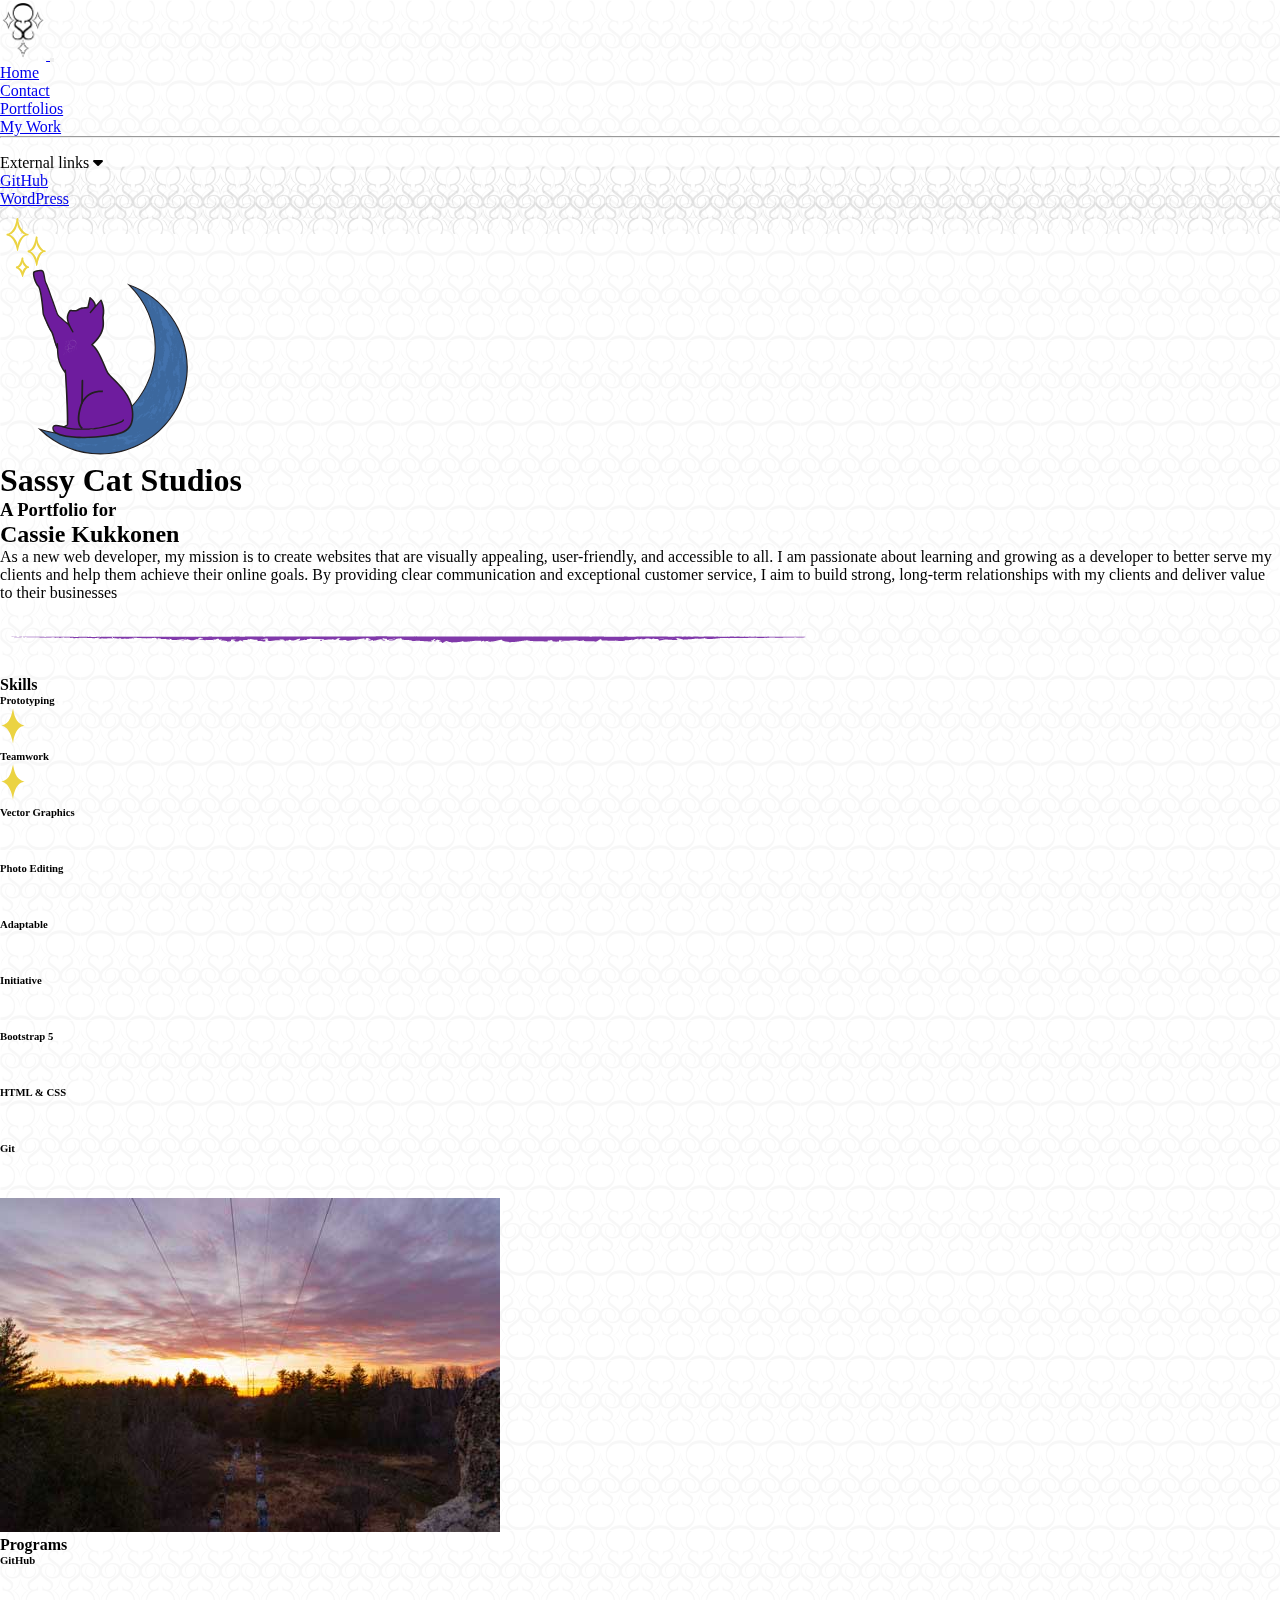
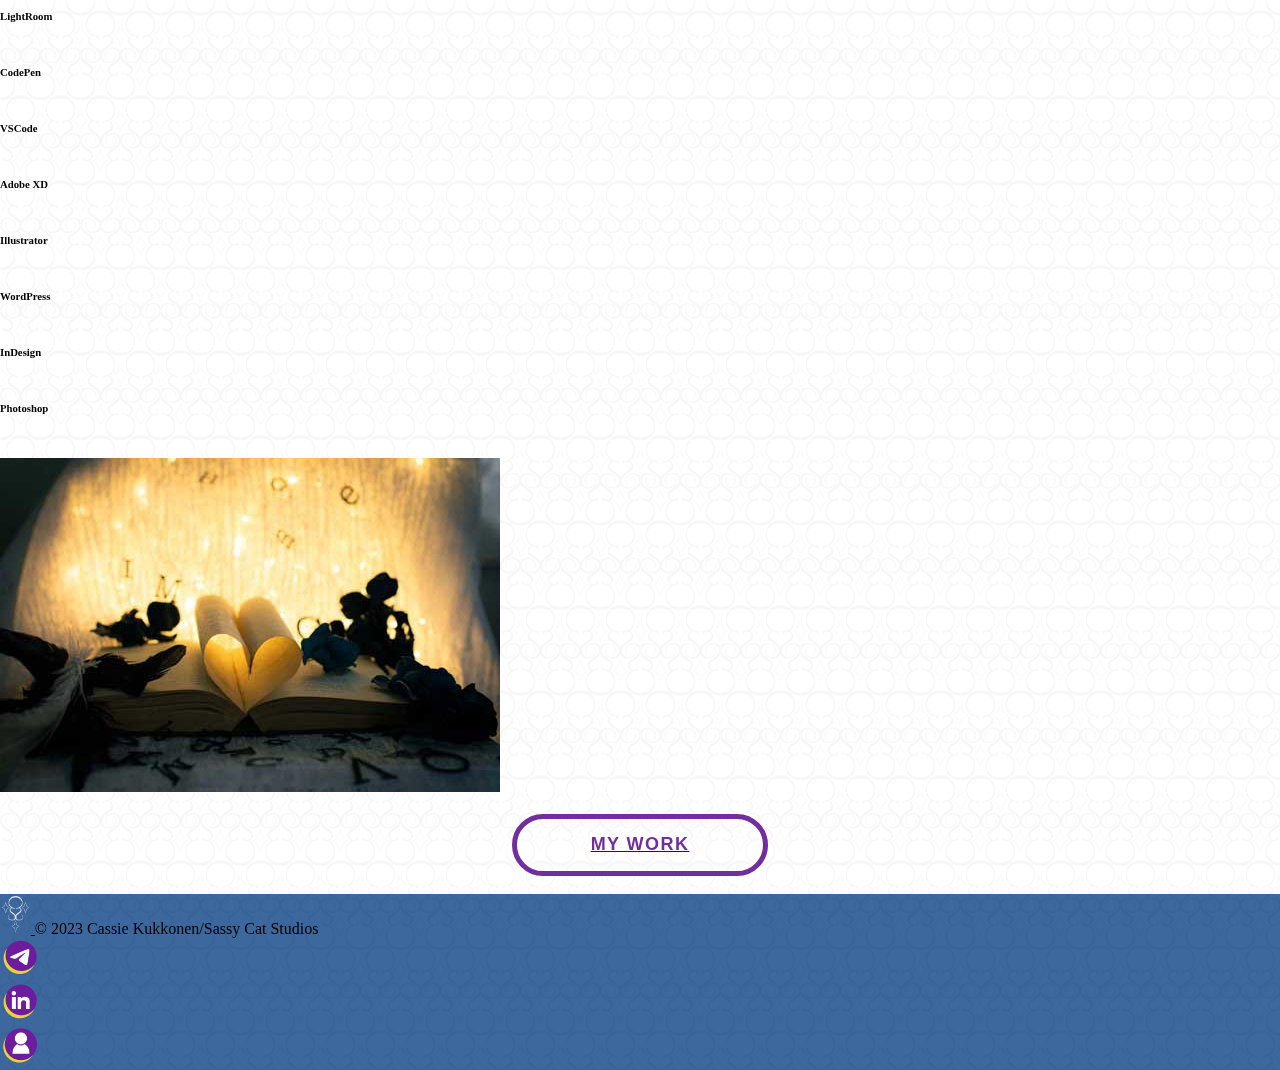
==== index.html @ f46db3aa "adds aos" ====
<!DOCTYPE html>
<html lang="en">

<head>
  <meta charset="UTF-8">
  <meta http-equiv="X-UA-Compatible" content="IE=edge">
  <meta name="viewport" content="width=device-width, initial-scale=1.0">
  <link rel="stylesheet" href="https://unpkg.com/aos@next/dist/aos.css" />
  <link href="https://cdn.jsdelivr.net/npm/bootstrap@5.3.0-alpha1/dist/css/bootstrap.min.css" rel="stylesheet"
    integrity="sha384-GLhlTQ8iRABdZLl6O3oVMWSktQOp6b7In1Zl3/Jr59b6EGGoI1aFkw7cmDA6j6gD" crossorigin="anonymous">
  <link rel="stylesheet" href="https://cdn.jsdelivr.net/npm/bootstrap-icons@1.10.3/font/bootstrap-icons.css">
  <link rel="preconnect" href="https://fonts.googleapis.com">
  <link rel="preconnect" href="https://fonts.gstatic.com" crossorigin>
  <link
    href="https://fonts.googleapis.com/css2?family=Cinzel+Decorative:wght@700&family=Cormorant+Upright:wght@700&family=Glory:ital,wght@0,400;0,500;1,400;1,500&display=swap"
    rel="stylesheet">
  <link href="https://unpkg.com/aos@2.3.1/dist/aos.css" rel="stylesheet">
  <link rel="stylesheet" href="https://cdnjs.cloudflare.com/ajax/libs/font-awesome/6.4.0/css/all.min.css">
  <link rel="stylesheet" href="css/styles.css" />
  <title>Home</title>
</head>

<body class="home-gradient">
  <div class="wrapper">
    <header>
      <!-- <a class="sr-only sr-only-focusable" href="#content">Skip to main content</a> bootstrap example -->
      <div class="container">
        <nav class="navbar navbar-expand-lg bg-body-tertiary">
          <div class="container-fluid">
            <a class="navbar-brand" href="index.html">
              <img src="images/logos/backgroun_icon_dark.png" alt="logo" height="60"> </a>
            <button class="navbar-toggler" type="button" data-bs-toggle="collapse" data-bs-target="#navbarToggler"
              aria-controls="navbarToggler" aria-expanded="false" aria-label="Toggle navigation">
              <span class="navbar-toggler-icon"></span>
            </button>
            <div class="collapse navbar-collapse" id="navbarToggler">
              <ul class="navbar-nav ms-auto mb-2 mb-lg-0">
                <li class="nav-item">
                  <a class="nav-link active" aria-current="page" href="index.html">Home</a>
                </li>
                <li class="nav-item">
                  <a class="nav-link" href="contact.html">Contact</a>
                </li>
                <li class="nav-item dropdown ">
                  <a class="nav-link dropdown-toggle" href="#" role="button" data-bs-toggle="dropdown"
                    aria-expanded="false">
                    Portfolios
                  </a>
                  <ul class="dropdown-menu dropdown-menu-lg-end">
                    <li><a class="dropdown-item" href="mywork.html">My Work</a></li>
                    <li>
                      <hr class="dropdown-divider">
                    </li>
                    <li class="ps-2 fw-bold dropdown-title">External links <i class="fa-solid fa-caret-down"></i></li>
                    <li><a class="dropdown-item" href="https://github.com/Kukk0006" target="_blank">GitHub</a></li>
                    <li><a class="dropdown-item" href="http://www.sassycatstudio.com" target="_blank">WordPress</a>
                    </li>
                  </ul>
                </li>
              </ul>
            </div><!--End collapse-->
          </div><!--End container fluid-->
        </nav>
      </div><!--End container-->
    </header>
    <div class="container">
      <main>
        <div class="container row  d-flex justify-content-center align-items-center pt-3">
          <img class="col-12 col-lg-4" src="images/logos/Logo-no-text.svg" alt="Logo" height="250">
          <div class="col-12 col-lg-4 d-block text-center"> <!---Space between headers-->
            <h1>Sassy Cat Studios</h1>
            <h3>A Portfolio for</h3>
            <h2>Cassie Kukkonen</h2>
          </div><!--End Col Header div-->
          <div class="d-flex align-items-center col-12 col-lg-4">
            <p class="about-text p-3">
              As a new web developer, my mission is to create websites that are visually appealing, user-friendly, and
              accessible to all. I am passionate about learning and growing as a developer to better serve my clients
              and
              help them achieve their online goals. By providing clear communication and exceptional customer service,
              I
              aim to build strong, long-term relationships with my clients and deliver value to their businesses
            </p>
          </div><!-- Col Text div-->
        </div><!---End Container Row-->
        <!--                                 Add picture for higher quality for desktop 🍶           -->
        <img src="images/icons/seperator.png" alt="horizontal separator" aria-hidden="true" class="w-100 p-1">
        <!--++++++++++++++++++++++++++++++++SKILLS++++++++++++++++++++++++++++++++++++++++++-->
        <div class="skills-programs row pb-3">
          <div class="text-center col-12 col-md-6 col-lg-3">
            <h4 class="m-4">Skills</h4>
            <div class="row">
              <h6 class="col-4">Prototyping</h6>
              <div class="star col-4" data-aos="flip-left" data-aos-delay="100">
                <img src="images/icons/bulet.svg" alt="star icon" aria-hidden="true" height="40">
              </div><!--end Star AOS-->
              <h6 class="col-4">Teamwork</h6>
            </div><!--END skills row 1-->
            <div class="row">
              <div class="star col-4" data-aos="flip-left" data-aos-delay="100">
                <img src="images/icons/bulet.svg" alt="star icon" aria-hidden="true" height="40">
              </div><!--end Star AOS-->
              <h6 class="col-4">Vector Graphics</h6>
              <div class="star col-4" data-aos="flip-left" data-aos-delay="100">
                <img src="images/icons/bulet.svg" alt="star icon" aria-hidden="true" height="40">
              </div><!--end Star AOS-->
            </div><!--END skills row 2-->
            <div class="row">
              <h6 class="col-4">Photo Editing</h6>
              <div class="star col-4" data-aos="flip-left" data-aos-delay="100">
                <img src="images/icons/bulet.svg" alt="star icon" aria-hidden="true" height="40">
              </div><!--end Star AOS-->
              <h6 class="col-4">Adaptable</h6>
            </div><!--END skills row 3-->
            <div class="row">
              <div class="star col-4" data-aos="flip-left" data-aos-delay="100">
                <img src="images/icons/bulet.svg" alt="star icon" aria-hidden="true" height="40">
              </div><!--end Star AOS-->
              <h6 class="col-4">Initiative</h6>
              <div class="star col-4" data-aos="flip-left" data-aos-delay="100">
                <img src="images/icons/bulet.svg" alt="star icon" aria-hidden="true" height="40">
              </div><!--end Star AOS-->
            </div><!--END skills row 4-->
            <div class="row justify-content-around">
              <h6 class="col-4">Bootstrap 5</h6>
              <div class="star col-4" data-aos="flip-left" data-aos-delay="100">
                <img src="images/icons/bulet.svg" alt="star icon" aria-hidden="true" height="40">
              </div><!--end Star AOS-->
              <h6 class="col-4">HTML & CSS</h6>
            </div><!--END skills row 5-->
            <div class="row">
              <div class="star col-4" data-aos="flip-left" data-aos-delay="100">
                <img src="images/icons/bulet.svg" alt="star icon" aria-hidden="true" height="40">
              </div><!--end Star AOS-->
              <h6 class="col-4">Git</h6>
              <div class="star col-4" data-aos="flip-left" data-aos-delay="100">
                <img src="images/icons/bulet.svg" alt="star icon" aria-hidden="true" height="40">
              </div><!--end Star AOS-->
            </div><!--END skills row 6-->
          </div><!--END Col area 1-->
          <!--+++++++++++++++++++++++++++++++++Med Img++++++++++++++++++++++++++++++++++++++++++-->
          <div class="d-none col-md-6 col-lg-6  d-md-flex align-items-center justify-content-center ">
            <picture>
              <source media="(min-width:992px)"
                srcset="images/photos/bridge-500x334.jpg, images/photos/bridge-1000x668.jpg 2x">
              <source media="(min-width:768px)" srcset="images/photos/bridge-350x300.jpg">
              <img src="images/photos/bridge-500x334.jpg" alt="Book overflowing with letters"
                class="rounded-4 img-fluid">
            </picture>
          </div><!--END Col area 2-->
          <!--+++++++++++++++++++++++++++++Programs++++++++++++++++++++++++-->
          <div class="text-center col-12 col-md-6 col-lg-3 order-md-4">
            <h4 class="m-4">Programs</h4>
            <div class="row">
              <h6 class="col-4">GitHub</h6>
              <div class="star col-4" data-aos="flip-left" data-aos-delay="100">
                <img src="images/icons/bulet.svg" alt="star icon" aria-hidden="true" height="40">
              </div><!--end Star AOS-->
              <h6 class="col-4">LightRoom</h6>
            </div><!--END skills row 1-->
            <div class="row">
              <div class="star col-4" data-aos="flip-left" data-aos-delay="100">
                <img src="images/icons/bulet.svg" alt="star icon" aria-hidden="true" height="40">
              </div><!--end Star AOS-->
              <h6 class="col-4">CodePen</h6>
              <div class="star col-4" data-aos="flip-left" data-aos-delay="100">
                <img src="images/icons/bulet.svg" alt="star icon" aria-hidden="true" height="40">
              </div><!--end Star AOS-->
            </div><!--END skills row 2-->
            <div class="row">
              <h6 class="col-4">VSCode</h6>
              <div class="star col-4" data-aos="flip-left" data-aos-delay="100">
                <img src="images/icons/bulet.svg" alt="star icon" aria-hidden="true" height="40">
              </div><!--end Star AOS-->
              <h6 class="col-4">Adobe XD</h6>
            </div><!--END skills row 3-->
            <div class="row">
              <div class="star col-4" data-aos="flip-left" data-aos-delay="100">
                <img src="images/icons/bulet.svg" alt="star icon" aria-hidden="true" height="40">
              </div><!--end Star AOS-->
              <h6 class="col-4">Illustrator</h6>
              <div class="star col-4" data-aos="flip-left" data-aos-delay="100">
                <img src="images/icons/bulet.svg" alt="star icon" aria-hidden="true" height="40">
              </div><!--end Star AOS-->
            </div><!--END skills row 4-->
            <div class="row justify-content-around">
              <h6 class="col-4">WordPress</h6>
              <div class="star col-4" data-aos="flip-left" data-aos-delay="100">
                <img src="images/icons/bulet.svg" alt="star icon" aria-hidden="true" height="40">
              </div><!--end Star AOS-->
              <h6 class="col-4">InDesign</h6>
            </div><!--END skills row 5-->
            <div class="row">
              <div class="star col-4" data-aos="flip-left" data-aos-delay="100">
                <img src="images/icons/bulet.svg" alt="star icon" aria-hidden="true" height="40">
              </div><!--end Star AOS-->
              <h6 class="col-4">Photoshop</h6>
              <div class="star col-4" data-aos="flip-left" data-aos-delay="100">
                <img src="images/icons/bulet.svg" alt="star icon" aria-hidden="true" height="40">
              </div><!--end Star AOS-->
            </div><!--END skills row 6-->
          </div><!--END Col area 3-->
          <!--+++++++++++++++++++++++++++++++Med VP Picture++++++++++++++++++++++++++++++++-->
          <div class="col-md-6 d-none d-md-flex align-items-center d-lg-none text-center order-md-3">
            <picture>
              <source media="(min-width:992px)"
                srcset="images/photos/book-photo-500x334.jpg, images/photos/book-photo-1000x668.jpg 2x">
              <source media="(min-width:768px)" srcset="images/photos/book-photo-350x300.jpg">
              <img src="images/photos/book-photo-500x334.jpg" alt="Book overflowing with letters"
                class="rounded-4 img-fluid">
            </picture>
          </div><!--END Col area 4-->
        </div><!--END Sills & Programs Row-->
        <!--AOS for stars <div data-aos="flip-left"></div> -->
        <a href="mywork.html" class="text-decoration-none"><button class="button main-button">My
            Work</button></a>
      </main>
    </div><!--END Container-->

    <div class="container-fluid" id="footer">
      <footer class="d-flex flex-wrap justify-content-between align-items-center p-3">
        <div class="col-md-4 d-flex align-items-center">
          <a href="index.html" class="mb-3 me-2 mb-md-0 text-body-secondary text-decoration-none lh-1">
            <img src="images/logos/backgroun_icon_lite.png" alt="logo" height="70"> </a>
          <span class="mb-3 mb-md-0 text-body-secondary">© 2023 Cassie Kukkonen/Sassy Cat Studios</span>
        </div> <!--Company/Copyright section-->

        <ul class="nav col-md-4 justify-content-end list-unstyled d-flex align-items-center">
          <li class="ms-3 pb-1"><a href="#"><img src="images/icons/emailIcon.png" alt="email icon" aria-hidden="true">
            </a>
          </li>
          <li class="ms-3 pb-1"><a href="#"><img src="images/icons/linkedinIcon.png" alt="LinkIn icon"
                aria-hidden="true">
            </a>
          </li>
          <li class="ms-3 pb-1"><a href="#"><img src="images/icons/profileIcon.png" alt="Profile icon"
                aria-hidden="true">
            </a>
          </li>
        </ul>
      </footer>
    </div><!--End container-->
  </div><!--END Wrapper-->
  <script src="https://cdn.jsdelivr.net/npm/bootstrap@5.3.0-alpha1/dist/js/bootstrap.bundle.min.js"
    integrity="sha384-w76AqPfDkMBDXo30jS1Sgez6pr3x5MlQ1ZAGC+nuZB+EYdgRZgiwxhTBTkF7CXvN"
    crossorigin="anonymous"></script>
  <script src="https://unpkg.com/aos@next/dist/aos.js"></script>
  <script>AOS.init();</script>
  <script src="https://unpkg.com/aos@2.3.1/dist/aos.js"></script>
</body>

</html>
---- css/styles.css ----
:root {
  --bs-primary: #3c689e;
  --bs-primary-light:#4d93eb;
  --bs-primary-light-rgb:77, 147, 235;
  --bs-secondary: #6e1c9e;
  --bs-secondary-light:#a836eb;
  --bs-accent:#ebd342;
  --text-bg:rgba(255, 255, 255, 0.3);
  --text-base: 277deg, 55%, 40%;
  --text-hover: 307deg, 72%, 86%;
  --shadow-start: 52deg, 100%, 72%;
  --shadow-end: 282deg, 90%, 50%;
  --shadow-inner: 277deg, 90%, 62%;
}
/*font-family: 'Cinzel Decorative', cursive;
font-family: 'Cormorant Upright', serif;
font-family: 'Glory', sans-serif; */
/*===========================Background Repeat===================*/
.wrapper{
position: relative;
}
.wrapper:before{
  content: ' ';
  display: block;
  position: absolute;
  left: 0;
  top: 0em;
  width: 100%;
  height: 100%;
  opacity: 0.03;
  background-image: url('../images/icons/backgroun_repeat.png');
  background-repeat: repeat;
  background-size: 80px;
}
header,
main,
footer{
  position: relative;
}
/* ===================== Background Gradient =================== */
body{
  height:100%;
  background: linear-gradient(0deg, var(--bs-light)88%, var(--bs-primary)100%) no-repeat;
}
.home-gradient{
  height:100%;
  background: linear-gradient(0deg, var(--bs-light),var(--bs-light), var(--bs-primary) 100%) no-repeat;
}
/*================Glowy button https://codepen.io/giana/pen/rNpLNgG ================*/
.main-button {
  all: unset;
  color: hsla(var(--text-base), 1);
  font: 700 1.125rem/1.2 Raleway, sans-serif;
  letter-spacing: 0.08em;
  text-transform: uppercase;
  text-align: center;
  padding: 0.85em;
  max-width: 100%;
  width: 12em;
  background: inherit;
  background-clip: padding-box;
  border: 5px solid hsla(var(--text-base), 1);
  border-radius: 2em;
  cursor: pointer;
  position: relative;
  transition: 0.25s ease-out;
}
.main-button::before, .main-button::after {
  content: "";
  border-radius: inherit;
  transition: inherit;
  position: absolute;
  inset: 0;
  pointer-events: none;
}
.main-button::before {
  inset: -0.2em;
  z-index: -1;
  background: linear-gradient(hsla(var(--shadow-start), 1), hsla(var(--shadow-end), 1));
  filter: blur(1.2em) saturate(1.2);
  transform-origin: bottom;
  transform: scaleY(0.5);
  opacity: 0;
}
.main-button::after {
  box-shadow: inset 0 0 0 1px #fff, 0 0 0 4px rgba(255, 255, 255, 0.7), 1px 1px 0 4px #fff;
  mix-blend-mode: overlay;
  opacity: 0;
}
.main-button:hover, .main-button:focus {
  color: hsla(var(--text-hover), 1);
  border-color: transparent;
  box-shadow: inset 0 1.4em 0 hsla(var(--shadow-inner), 0.1), inset 0 0 1.4em hsla(var(--shadow-inner), 0.32), 0 1px 1px hsla(var(--shadow-inner), 0.32);
}
.main-button:hover::before, .main-button:hover::after, .main-button:focus::before, .main-button:focus::after {
  transform: none;
  opacity: 1;
}
.main-button{
  display: block;
  margin: 1em auto;
}

/*----Colors Dropdown menu-------*/
.dropdown-menu {
  --bs-dropdown-color: var(--bs-white);
  --bs-dropdown-bg: var(--bs-primary);
  --bs-dropdown-border-color: var(--bs-primary);
  --bs-dropdown-border-radius: 0 0 0.5rem 0.5rem;
  --bs-dropdown-link-color: var(--bs-white);
  --bs-dropdown-link-hover-color: var(--bs-gray-300);
  --bs-dropdown-link-hover-bg: rgba(var(--bs-primary-light-rgb), 0.5);
  --bs-dropdown-link-active-color: var(--bs-accent);
  --bs-dropdown-link-active-bg: var(--bs-secondary);
  position: relative;
}
/*---Dropdown background---*/
.dropdown-menu:before{
  content: ' ';
  display: block;
  position: absolute;
  left: 0;
  top: 3em;
  width: 100%;
  height: 75%;
  opacity: 0.1;
  background-image: url('../images/icons/backgroun_repeat.png');
  background-repeat: repeat;
  background-position: 50% 0;
  background-size: 70px;
}
/*---Brings text above Dropdown menu---*/
.dropdown-item,
.dropdown-divider,
.dropdown-title{
  position: relative;
}
/*-----bold tex on hover-----*/
.nav-link:hover,
.dropdown-item:hover{
  font-weight: 700;
}
#footer{
  background-color: var(--bs-primary);
}
.text-body-secondary{
  color:var(--bs-light)!important;
}
/*-----Add hover animation https://codepen.io/dig-lopes/pen/WLVGda ⏫ -----*/
footer img{
  height:2.5em;
}
/*===========================About page==================*/
.about-text{
  background-color: var(--text-bg);
  border-radius: 1em;
}


/*========================Contact Page======================*/
.contact-links a{
  text-decoration: none;
  color: var(--bs-primary);
}
.contact-links a:hover{
  color: var(--bs-secondary-light);
  text-shadow:1px 1px 10px #ebd342;
}
/*----------------------My Works------------------*/
/*.carousel-inner{
  max-height: 350px !important;
} need different solution  */ 
.ms-logo{
  max-height: 415px;
}
/*------Slider--------https://codepen.io/Coding-in-Public/pen/NWyjZwO*/
*,
*::after,
*::before {
  margin: 0;
  padding: 0;
  box-sizing: border-box;
}
:root{
  --position: 95%;
}
.container-slider {
  display: grid;
  place-content: center;
  position: relative;
  overflow: hidden;
  border-radius: 1rem;
  max-width:600px;
}
.image-container {
  max-width: 800px;
  max-height: 90vh;
}
.slider-image {
  display: block;
  max-width: 100%;
  width: 100%;
  height: 100%;
  object-fit: cover;
  object-position: left;
}
.image-before {
  position: absolute;
  inset: 0;
  width: var(--position);
}
.slider {
  position: absolute;
  inset: 0;
  cursor: pointer;
  opacity: 0;
  /* for Firefox */
  width: 100%;
  height: 100%;
}
.slider:focus-visible ~ .slider-button {
  outline: 5px solid black;
  outline-offset: 3px;
}
.slider-line {
  position: absolute;
  inset: 0;
  width: .2rem;
  height: 100%;
  background-color: #fff;
  /* z-index: 10; */
  left: var(--position);
  transform: translateX(-50%);
  pointer-events: none;
}
.slider-button {
  position: absolute;
  background-color: #fff;
  color: black;
  padding: .5rem;
  border-radius: 100vw;
  display: grid;
  place-items: center;
  top: 90%;
  left: var(--position);
  transform: translate(-50%, -50%);
  pointer-events: none;
  /* z-index: 100; */
  box-shadow: 1px 1px 1px hsl(0, 50%, 2%, .5);
}
/*----------------------------Mobile 📱 --------------------*/
/*Makes nav background invisible*/ 
.bg-body-tertiary {
  --bs-bg-opacity: 0;
}
/*------------for desktop----------------- 🏜 
.dropdown-menu:before{
  top: 0;
  height: 100%;
}*/
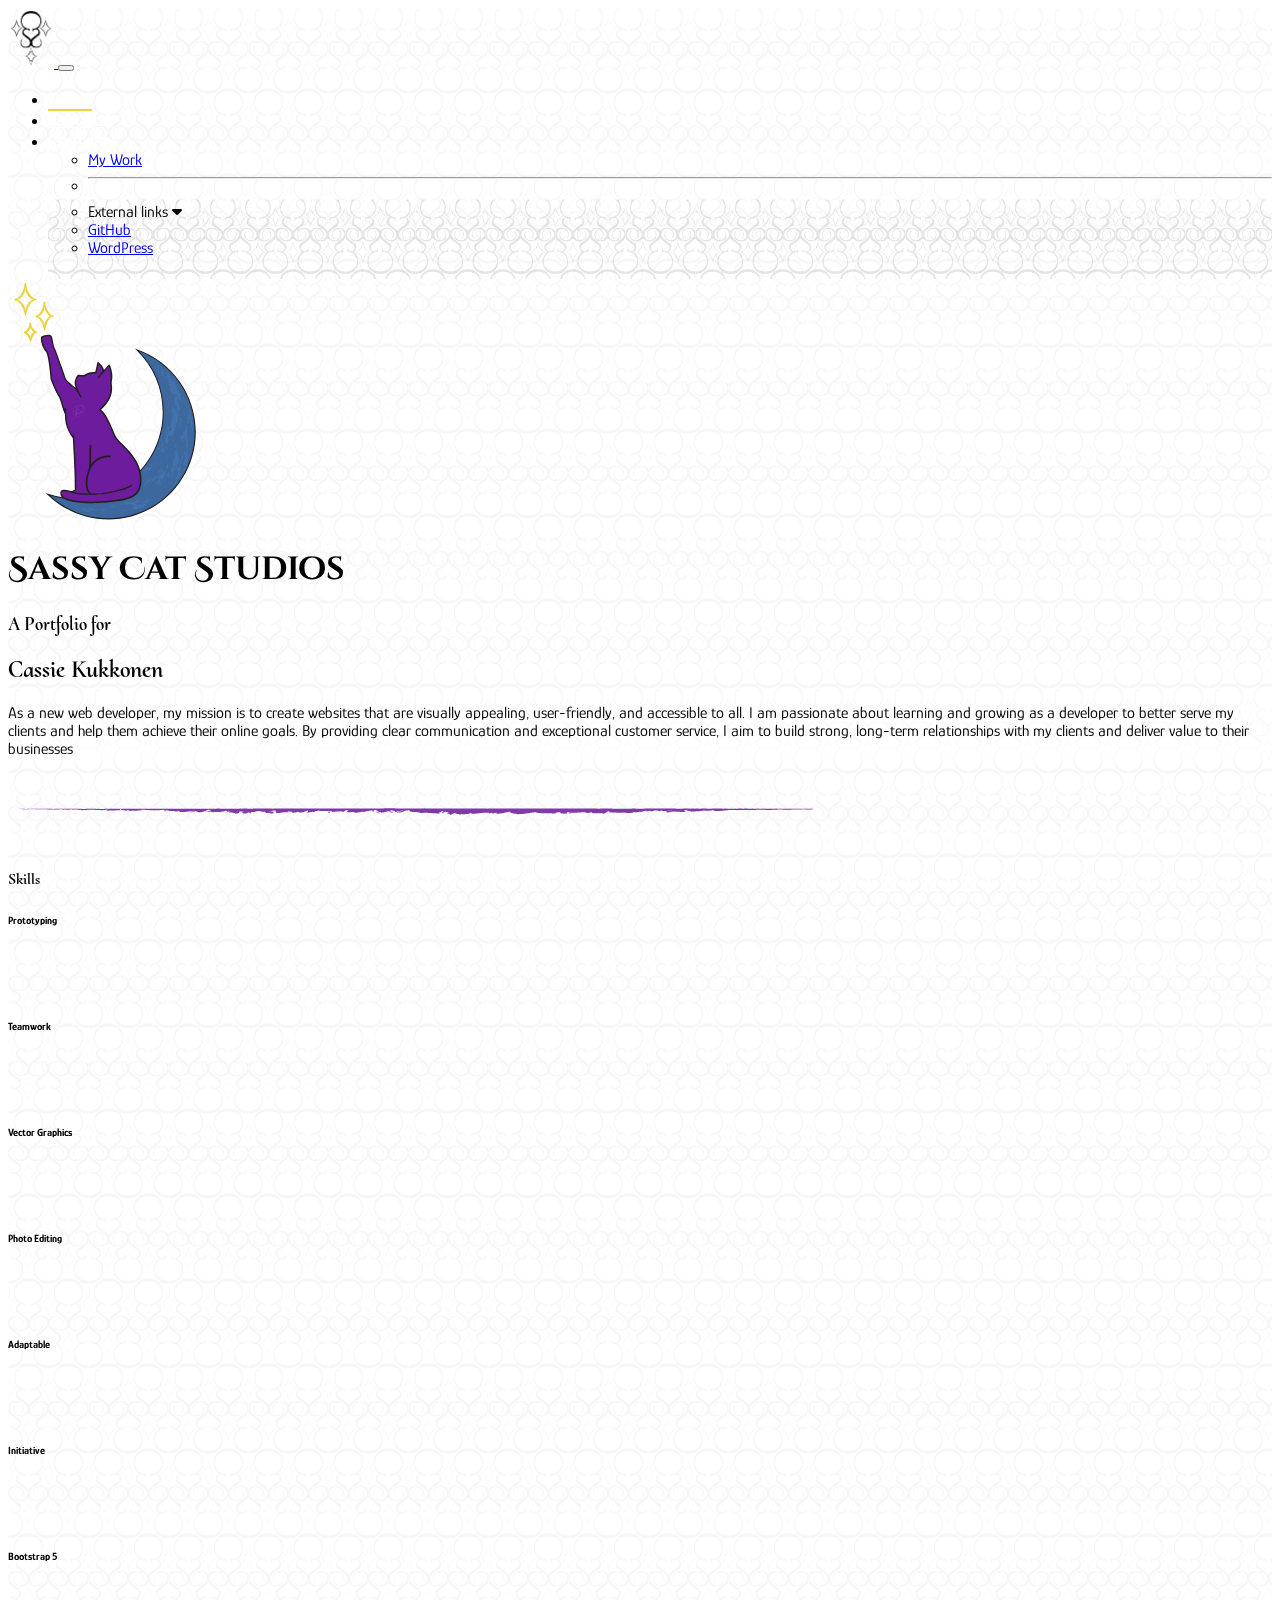
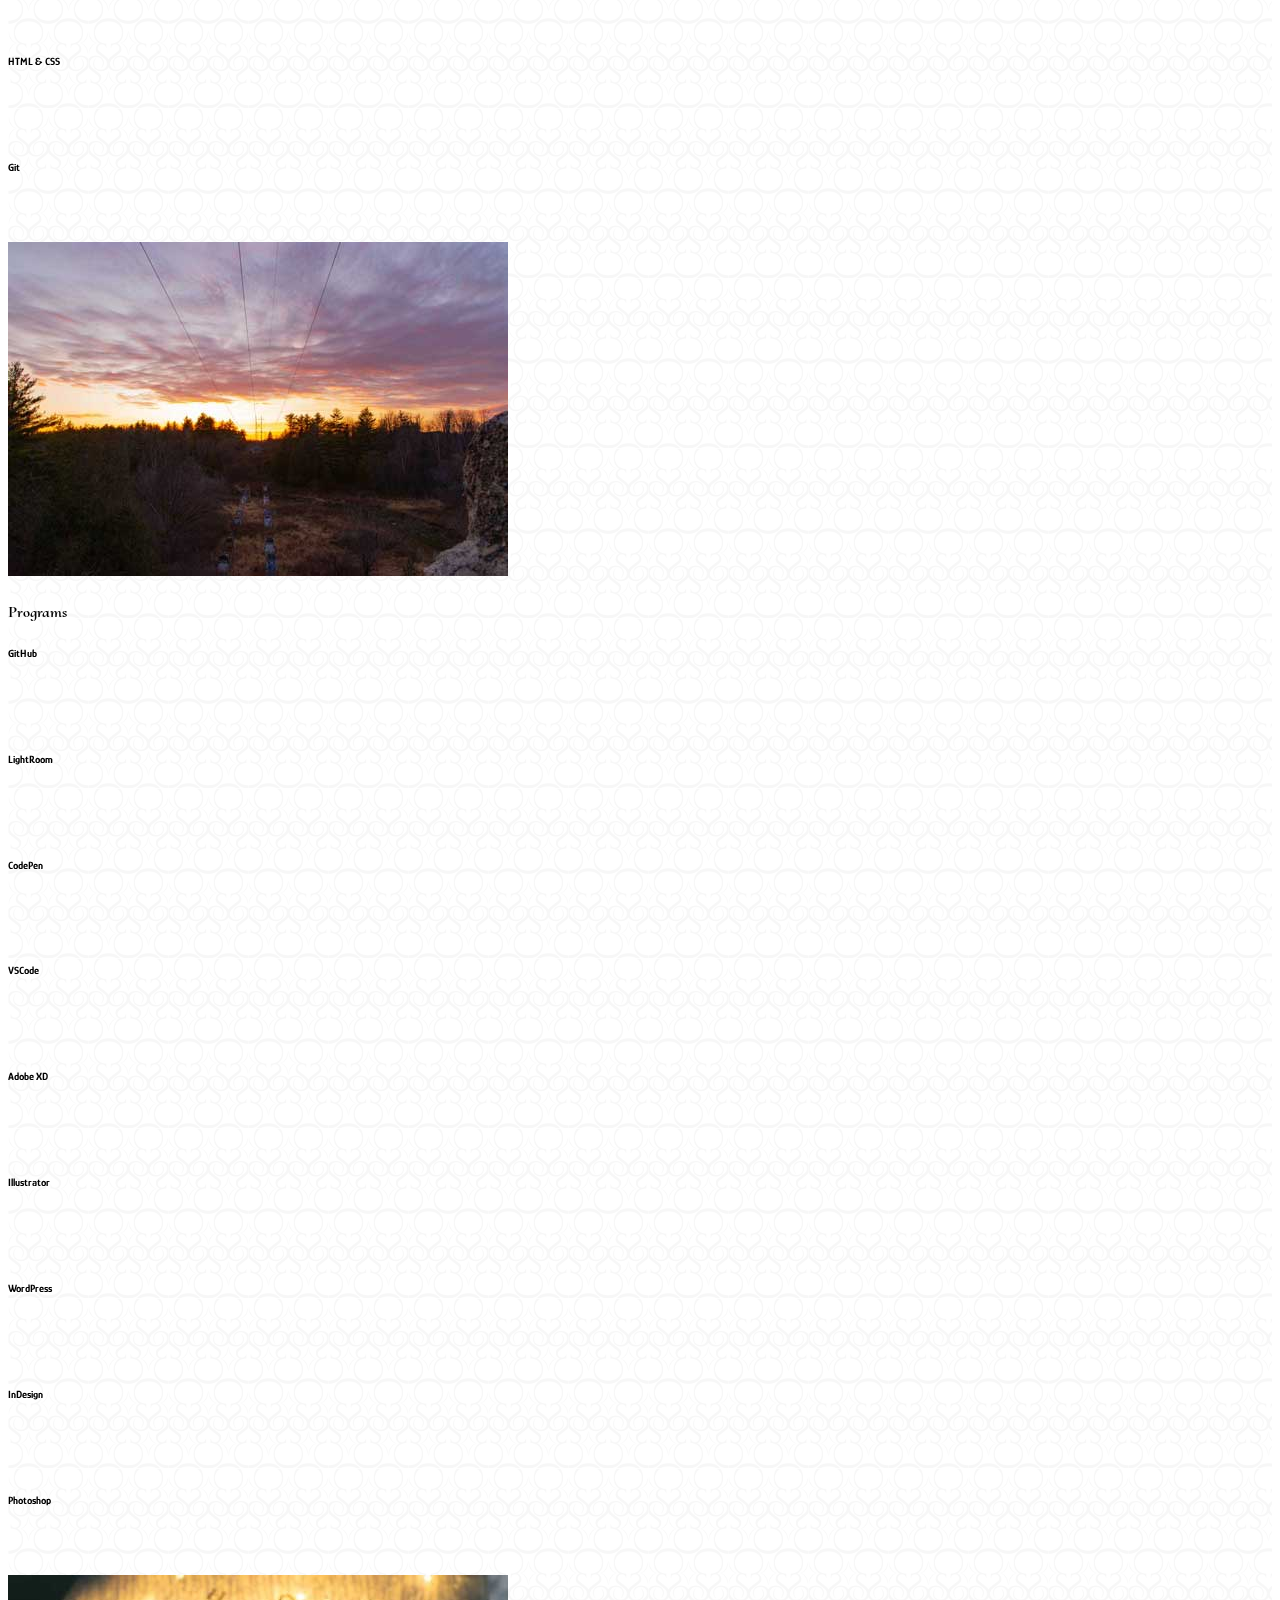
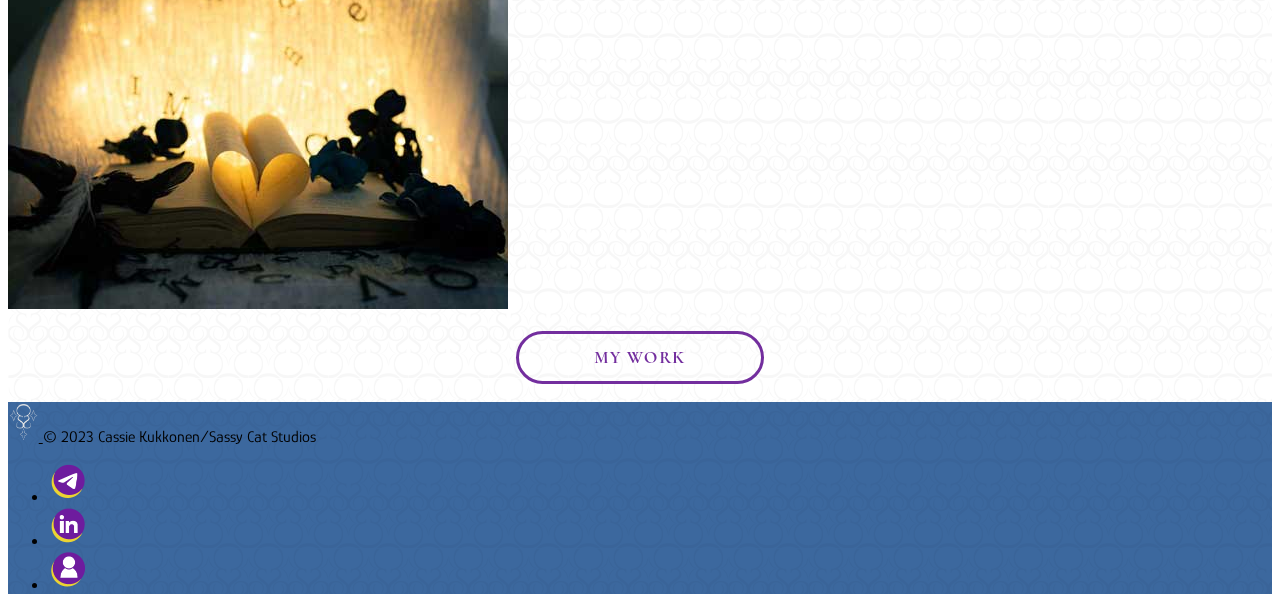
==== commit 697d4684: "adds skiplinks" ====
--- a/index.html
+++ b/index.html
@@ -23,9 +23,14 @@
 <body class="home-gradient">
   <div class="wrapper">
     <header>
-      <!-- <a class="sr-only sr-only-focusable" href="#content">Skip to main content</a> bootstrap example -->
+      <div class="skip-links">
+        <a class="sr-only sr-only-focusable" href="#main">Skip to Content</a>
+        <a class="sr-only sr-only-focusable" href="#skills">Skip to My Skills</a>
+        <a class="sr-only sr-only-focusable" href="#programs">Skip to Programs</a>
+        <a class="sr-only sr-only-focusable" href="#footer">Skip to Footer</a>
+      </div><!--end Skip-links-->
       <div class="container">
-        <nav class="navbar navbar-expand-lg bg-body-tertiary">
+        <nav class="navbar navbar-expand-md">
           <div class="container-fluid">
             <a class="navbar-brand" href="index.html">
               <img src="images/logos/backgroun_icon_dark.png" alt="logo" height="60"> </a>
@@ -64,7 +69,7 @@
       </div><!--End container-->
     </header>
     <div class="container">
-      <main>
+      <main id="main">
         <div class="container row  d-flex justify-content-center align-items-center pt-3">
           <img class="col-12 col-lg-4" src="images/logos/Logo-no-text.svg" alt="Logo" height="250">
           <div class="col-12 col-lg-4 d-block text-center"> <!---Space between headers-->
@@ -88,7 +93,7 @@
         <!--++++++++++++++++++++++++++++++++SKILLS++++++++++++++++++++++++++++++++++++++++++-->
         <div class="skills-programs row pb-3">
           <div class="text-center col-12 col-md-6 col-lg-3">
-            <h4 class="m-4">Skills</h4>
+            <h4 id="skills" class="m-4">Skills</h4>
             <div class="row">
               <h6 class="col-4">Prototyping</h6>
               <div class="star col-4" data-aos="flip-left" data-aos-delay="100">
@@ -150,7 +155,7 @@
           </div><!--END Col area 2-->
           <!--+++++++++++++++++++++++++++++Programs++++++++++++++++++++++++-->
           <div class="text-center col-12 col-md-6 col-lg-3 order-md-4">
-            <h4 class="m-4">Programs</h4>
+            <h4 id="programs" class="m-4">Programs</h4>
             <div class="row">
               <h6 class="col-4">GitHub</h6>
               <div class="star col-4" data-aos="flip-left" data-aos-delay="100">
@@ -212,8 +217,8 @@
           </div><!--END Col area 4-->
         </div><!--END Sills & Programs Row-->
         <!--AOS for stars <div data-aos="flip-left"></div> -->
-        <a href="mywork.html" class="text-decoration-none"><button class="button main-button">My
-            Work</button></a>
+        <button class="button main-button" onclick="window.location.href='mywork.html';">My
+          Work</button>
       </main>
     </div><!--END Container-->
 
--- a/css/styles.css
+++ b/css/styles.css
@@ -7,14 +7,23 @@
   --bs-accent:#ebd342;
   --text-bg:rgba(255, 255, 255, 0.3);
   --text-base: 277deg, 55%, 40%;
-  --text-hover: 307deg, 72%, 86%;
+  --text-hover: 276deg, 82%, 60%;
   --shadow-start: 52deg, 100%, 72%;
   --shadow-end: 282deg, 90%, 50%;
   --shadow-inner: 277deg, 90%, 62%;
 }
-/*font-family: 'Cinzel Decorative', cursive;
-font-family: 'Cormorant Upright', serif;
-font-family: 'Glory', sans-serif; */
+body{
+  font-family: 'Glory', sans-serif;
+}
+h1{
+  font-family: 'Cinzel Decorative', cursive;
+}
+h2,
+h3,
+h4,
+h5{
+  font-family: 'Cormorant Upright', serif;
+}
 /*===========================Background Repeat===================*/
 .wrapper{
 position: relative;
@@ -46,61 +55,36 @@
   height:100%;
   background: linear-gradient(0deg, var(--bs-light),var(--bs-light), var(--bs-primary) 100%) no-repeat;
 }
-/*================Glowy button https://codepen.io/giana/pen/rNpLNgG ================*/
-.main-button {
-  all: unset;
-  color: hsla(var(--text-base), 1);
-  font: 700 1.125rem/1.2 Raleway, sans-serif;
-  letter-spacing: 0.08em;
-  text-transform: uppercase;
-  text-align: center;
-  padding: 0.85em;
-  max-width: 100%;
-  width: 12em;
-  background: inherit;
-  background-clip: padding-box;
-  border: 5px solid hsla(var(--text-base), 1);
-  border-radius: 2em;
-  cursor: pointer;
-  position: relative;
-  transition: 0.25s ease-out;
-}
-.main-button::before, .main-button::after {
-  content: "";
-  border-radius: inherit;
-  transition: inherit;
-  position: absolute;
-  inset: 0;
-  pointer-events: none;
-}
-.main-button::before {
-  inset: -0.2em;
-  z-index: -1;
-  background: linear-gradient(hsla(var(--shadow-start), 1), hsla(var(--shadow-end), 1));
-  filter: blur(1.2em) saturate(1.2);
-  transform-origin: bottom;
-  transform: scaleY(0.5);
-  opacity: 0;
-}
-.main-button::after {
-  box-shadow: inset 0 0 0 1px #fff, 0 0 0 4px rgba(255, 255, 255, 0.7), 1px 1px 0 4px #fff;
-  mix-blend-mode: overlay;
-  opacity: 0;
-}
-.main-button:hover, .main-button:focus {
-  color: hsla(var(--text-hover), 1);
-  border-color: transparent;
-  box-shadow: inset 0 1.4em 0 hsla(var(--shadow-inner), 0.1), inset 0 0 1.4em hsla(var(--shadow-inner), 0.32), 0 1px 1px hsla(var(--shadow-inner), 0.32);
-}
-.main-button:hover::before, .main-button:hover::after, .main-button:focus::before, .main-button:focus::after {
-  transform: none;
-  opacity: 1;
-}
-.main-button{
-  display: block;
-  margin: 1em auto;
+.skip-links a {
+  background: var(--bs-primary);
+  color:white;
+  height: 2em;
+  left: 50%;
+  padding: 8px;
+  position: absolute;
+  transform: translateY(-100%);
+  transition: transform 0.3s;
+  text-decoration: none;
+  font-size: 1.2em;
 }
 
+.skip-links a:focus {
+  transform: translateY(0%);
+}
+.nav-link,
+.nav-link:visited
+ {color: white;
+  font-size: 1.2rem;
+}
+.nav-link:hover,
+.nav-link:active{
+  font-weight: bolder;
+  color: #fff;
+}
+.navbar-nav .nav-link.active{
+  color: white;
+  border-bottom: 2px solid var(--bs-accent);
+}
 /*----Colors Dropdown menu-------*/
 .dropdown-menu {
   --bs-dropdown-color: var(--bs-white);
@@ -140,6 +124,60 @@
 .dropdown-item:hover{
   font-weight: 700;
 }
+/*=====Glowy button  ========*/
+.main-button {
+  all: unset;
+  color: hsla(var(--text-base), 1);
+  font: 700 1.125rem/1.2 'Cormorant Upright', serif;
+  letter-spacing: 0.08em;
+  text-transform: uppercase;
+  text-align: center;
+  padding: 0.7em;
+  max-width: 100%;
+  width: 12em;
+  background: inherit;
+  background-clip: padding-box;
+  border: 3px solid hsla(var(--text-base), 1);
+  border-radius: 2em;
+  cursor: pointer;
+  position: relative;
+  transition: 0.25s ease-out;
+}
+.main-button::before, .main-button::after {
+  content: "";
+  border-radius: inherit;
+  transition: inherit;
+  position: absolute;
+  inset: 0;
+  pointer-events: none;
+}
+.main-button::before {
+  inset: -0.2em;
+  z-index: -1;
+  background: linear-gradient(hsla(var(--shadow-start), 1), hsla(var(--shadow-end), 1));
+  filter: blur(1.2em) saturate(1.2);
+  transform-origin: bottom;
+  transform: scaleY(0.5);
+  opacity: 0;
+}
+.main-button::after {
+  box-shadow: inset 0 0 0 1px #fff, 0 0 0 4px rgba(255, 255, 255, 0.7), 1px 1px 0 4px #fff;
+  mix-blend-mode: overlay;
+  opacity: 0;
+}
+.main-button:hover, .main-button:focus {
+  color: hsla(var(--text-hover), 1);
+  border-color: transparent;
+  box-shadow: inset 0 1.4em 0 hsla(var(--shadow-inner), 0.1), inset 0 0 1.4em hsla(var(--shadow-inner), 0.32), 0 1px 1px hsla(var(--shadow-inner), 0.32);
+}
+.main-button:hover::before, .main-button:hover::after, .main-button:focus::before, .main-button:focus::after {
+  transform: none;
+  opacity: 1;
+}
+.main-button{
+  display: block;
+  margin: 1em auto;
+}
 #footer{
   background-color: var(--bs-primary);
 }
@@ -155,7 +193,6 @@
   background-color: var(--text-bg);
   border-radius: 1em;
 }
-
 
 /*========================Contact Page======================*/
 .contact-links a{
@@ -173,8 +210,29 @@
 .ms-logo{
   max-height: 415px;
 }
-/*------Slider--------https://codepen.io/Coding-in-Public/pen/NWyjZwO*/
-*,
+.modal-content{
+  position: relative;
+  background-color:#ebd2f3;
+  }
+.modal-content:before{
+  content: ' ';
+  display: block;
+   position: absolute;
+   left: 0;
+  top: 0em;
+   width: 100%;
+  height: 100%;
+  opacity: 0.03;
+   background-image: url('../images/icons/backgroun_repeat.png');
+  background-repeat: repeat;
+  background-size: 80px;
+  }
+  .modal-body{
+    background-color: rgba(235, 218, 240, 0.3);
+    margin:2em;
+  }
+
+/*------Slider--------*/
 *::after,
 *::before {
   margin: 0;
@@ -214,7 +272,6 @@
   inset: 0;
   cursor: pointer;
   opacity: 0;
-  /* for Firefox */
   width: 100%;
   height: 100%;
 }
@@ -228,7 +285,7 @@
   width: .2rem;
   height: 100%;
   background-color: #fff;
-  /* z-index: 10; */
+  z-index: 10;
   left: var(--position);
   transform: translateX(-50%);
   pointer-events: none;
@@ -237,7 +294,7 @@
   position: absolute;
   background-color: #fff;
   color: black;
-  padding: .5rem;
+  padding: 0.5rem;
   border-radius: 100vw;
   display: grid;
   place-items: center;
@@ -245,8 +302,16 @@
   left: var(--position);
   transform: translate(-50%, -50%);
   pointer-events: none;
-  /* z-index: 100; */
+  z-index: 100;
   box-shadow: 1px 1px 1px hsl(0, 50%, 2%, .5);
+}
+.card,
+.card-footer{ 
+  background-color:rgba(255, 255, 255, 0.4);
+  border: none;
+}
+.modal-header .btn-close{
+  z-index:999;
 }
 /*----------------------------Mobile 📱 --------------------*/
 /*Makes nav background invisible*/ 
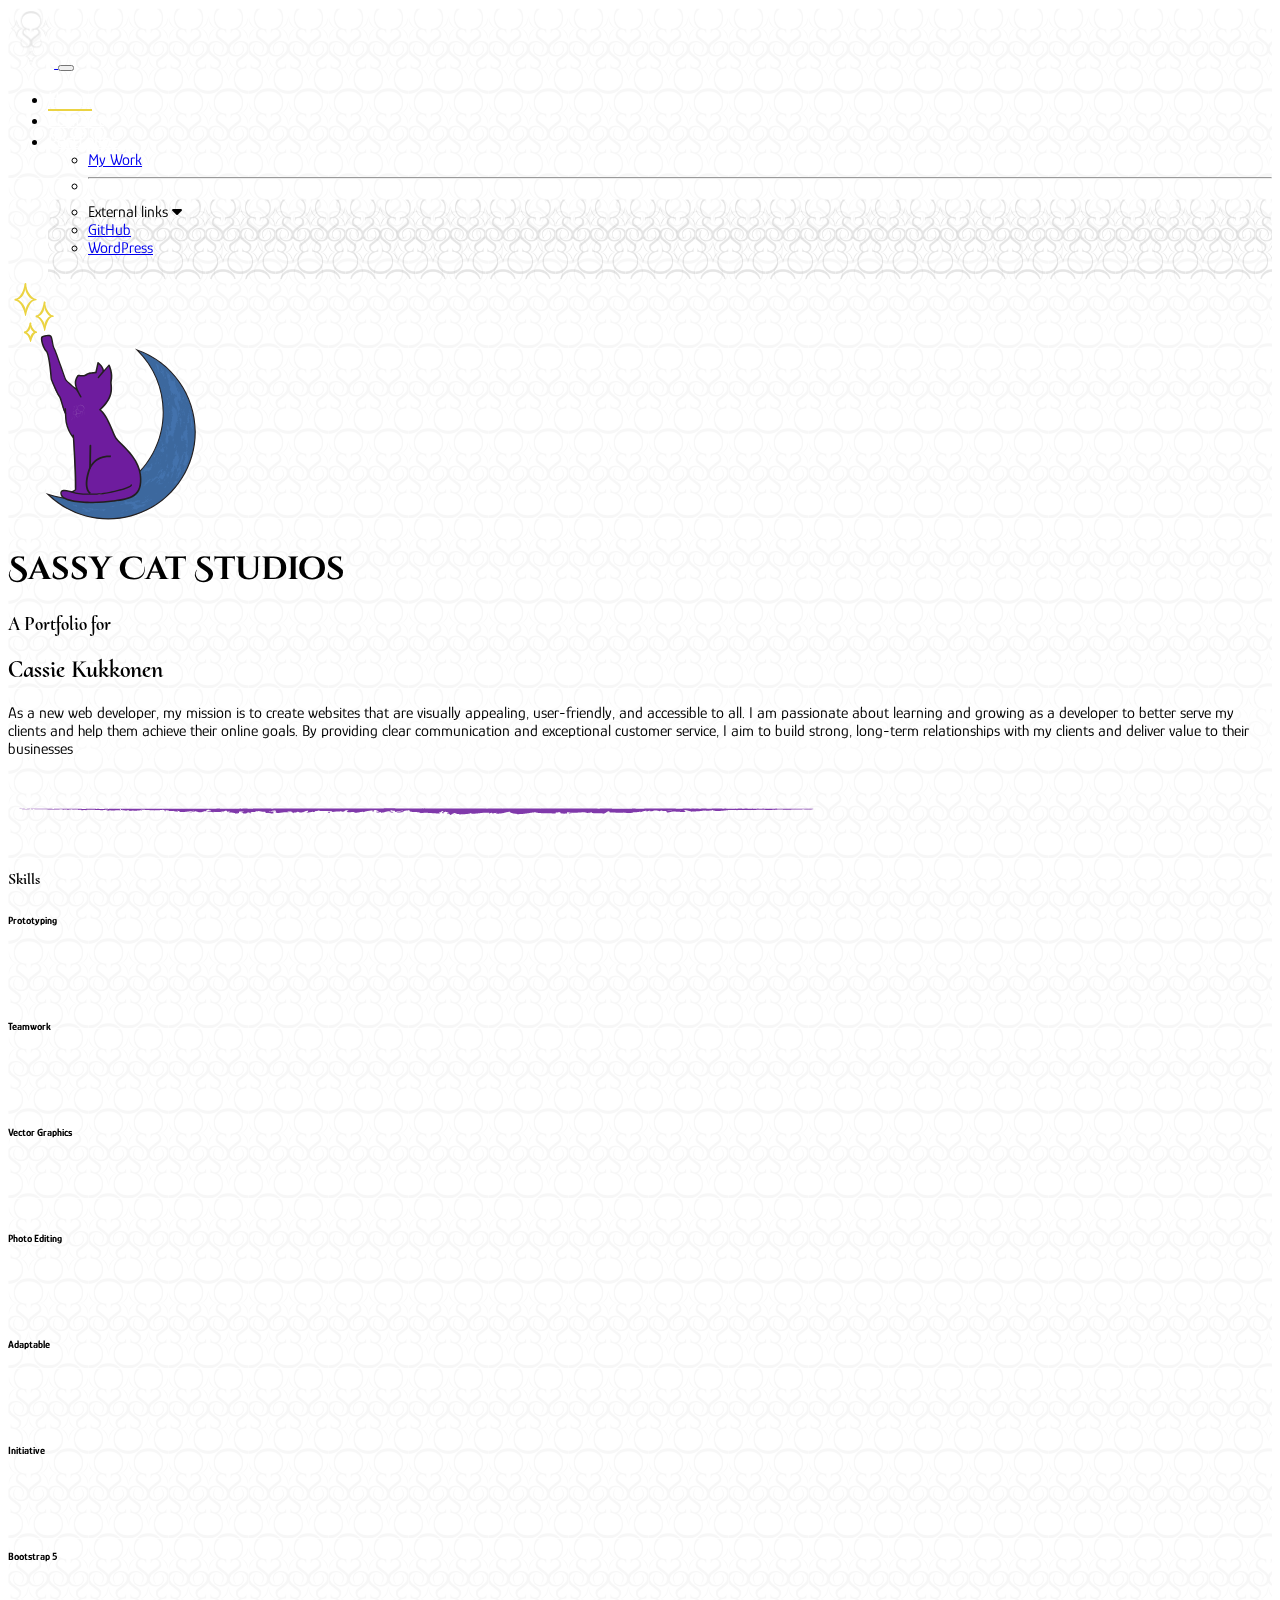
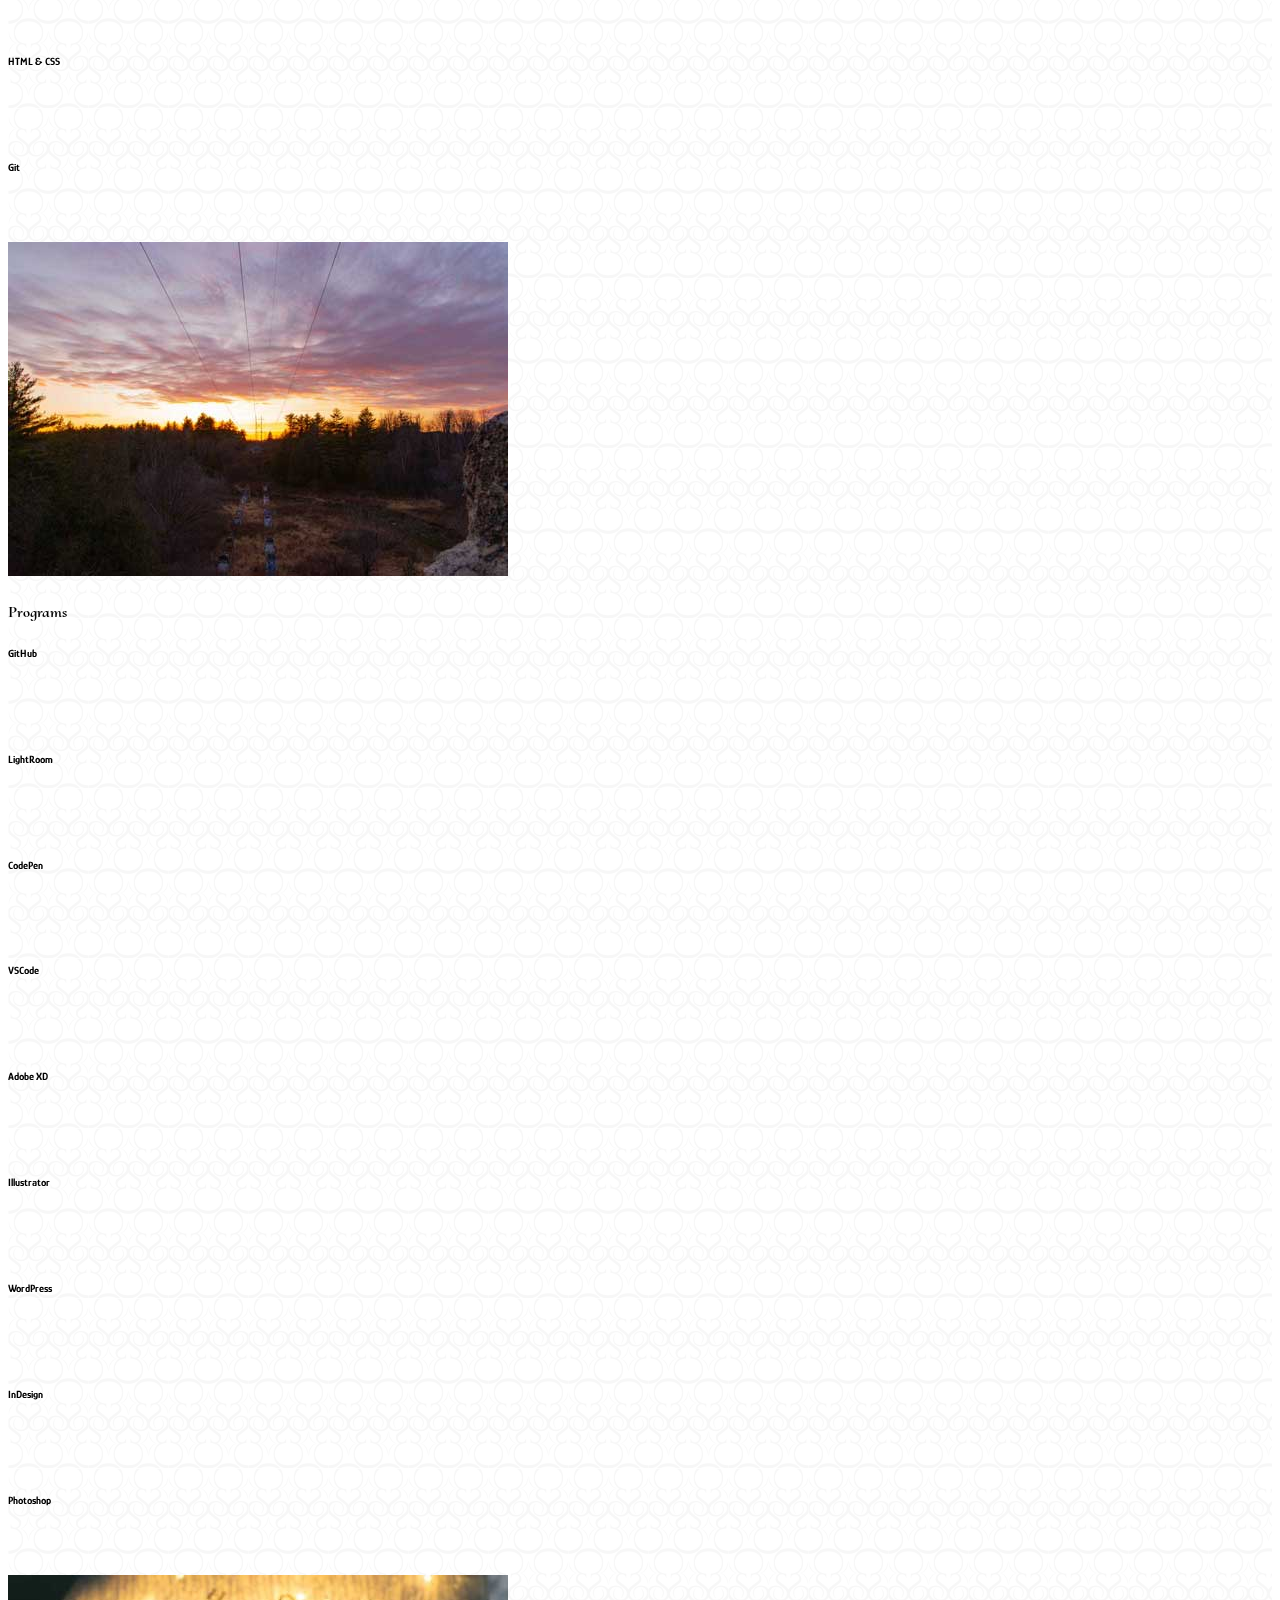
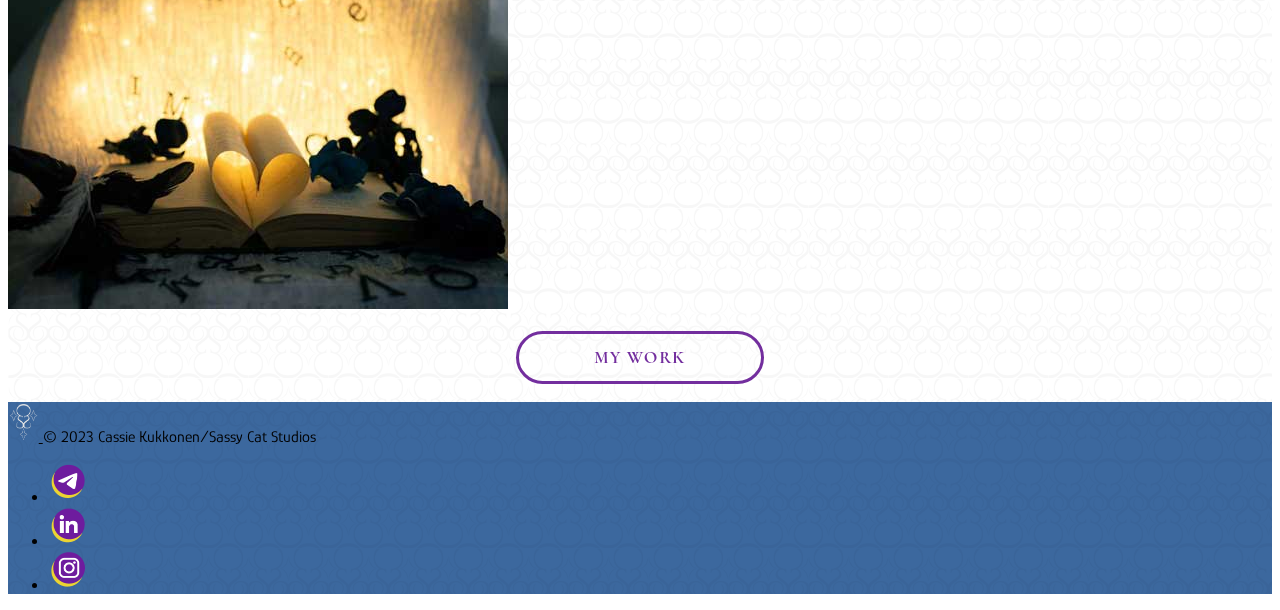
==== commit 55b0861f: "adds footer links, resizes pictures" ====
--- a/index.html
+++ b/index.html
@@ -33,7 +33,7 @@
         <nav class="navbar navbar-expand-md">
           <div class="container-fluid">
             <a class="navbar-brand" href="index.html">
-              <img src="images/logos/backgroun_icon_dark.png" alt="logo" height="60"> </a>
+              <img src="images/logos/backgroun_icon_lite.png" alt="logo" height="60"> </a>
             <button class="navbar-toggler" type="button" data-bs-toggle="collapse" data-bs-target="#navbarToggler"
               aria-controls="navbarToggler" aria-expanded="false" aria-label="Toggle navigation">
               <span class="navbar-toggler-icon"></span>
@@ -231,15 +231,16 @@
         </div> <!--Company/Copyright section-->
 
         <ul class="nav col-md-4 justify-content-end list-unstyled d-flex align-items-center">
-          <li class="ms-3 pb-1"><a href="#"><img src="images/icons/emailIcon.png" alt="email icon" aria-hidden="true">
+          <li class="ms-3 pb-1"><a href="mailto:kukkonenc@yahoo.com"><img src="images/icons/emailIcon.png"
+                alt="email icon" aria-hidden="true">
             </a>
           </li>
-          <li class="ms-3 pb-1"><a href="#"><img src="images/icons/linkedinIcon.png" alt="LinkIn icon"
-                aria-hidden="true">
+          <li class="ms-3 pb-1"><a href="https://www.linkedin.com/in/cassandra-kukkonen" target="_blank"><img
+                src="images/icons/linkedinIcon.png" alt="LinkIn icon" aria-hidden="true">
             </a>
           </li>
-          <li class="ms-3 pb-1"><a href="#"><img src="images/icons/profileIcon.png" alt="Profile icon"
-                aria-hidden="true">
+          <li class="ms-3 pb-1"><a href="https://www.instagram.com/sassycatstudiosphotography/" target="_blank"><img
+                src="images/icons/instaIcon.png" alt="Profile icon" aria-hidden="true">
             </a>
           </li>
         </ul>
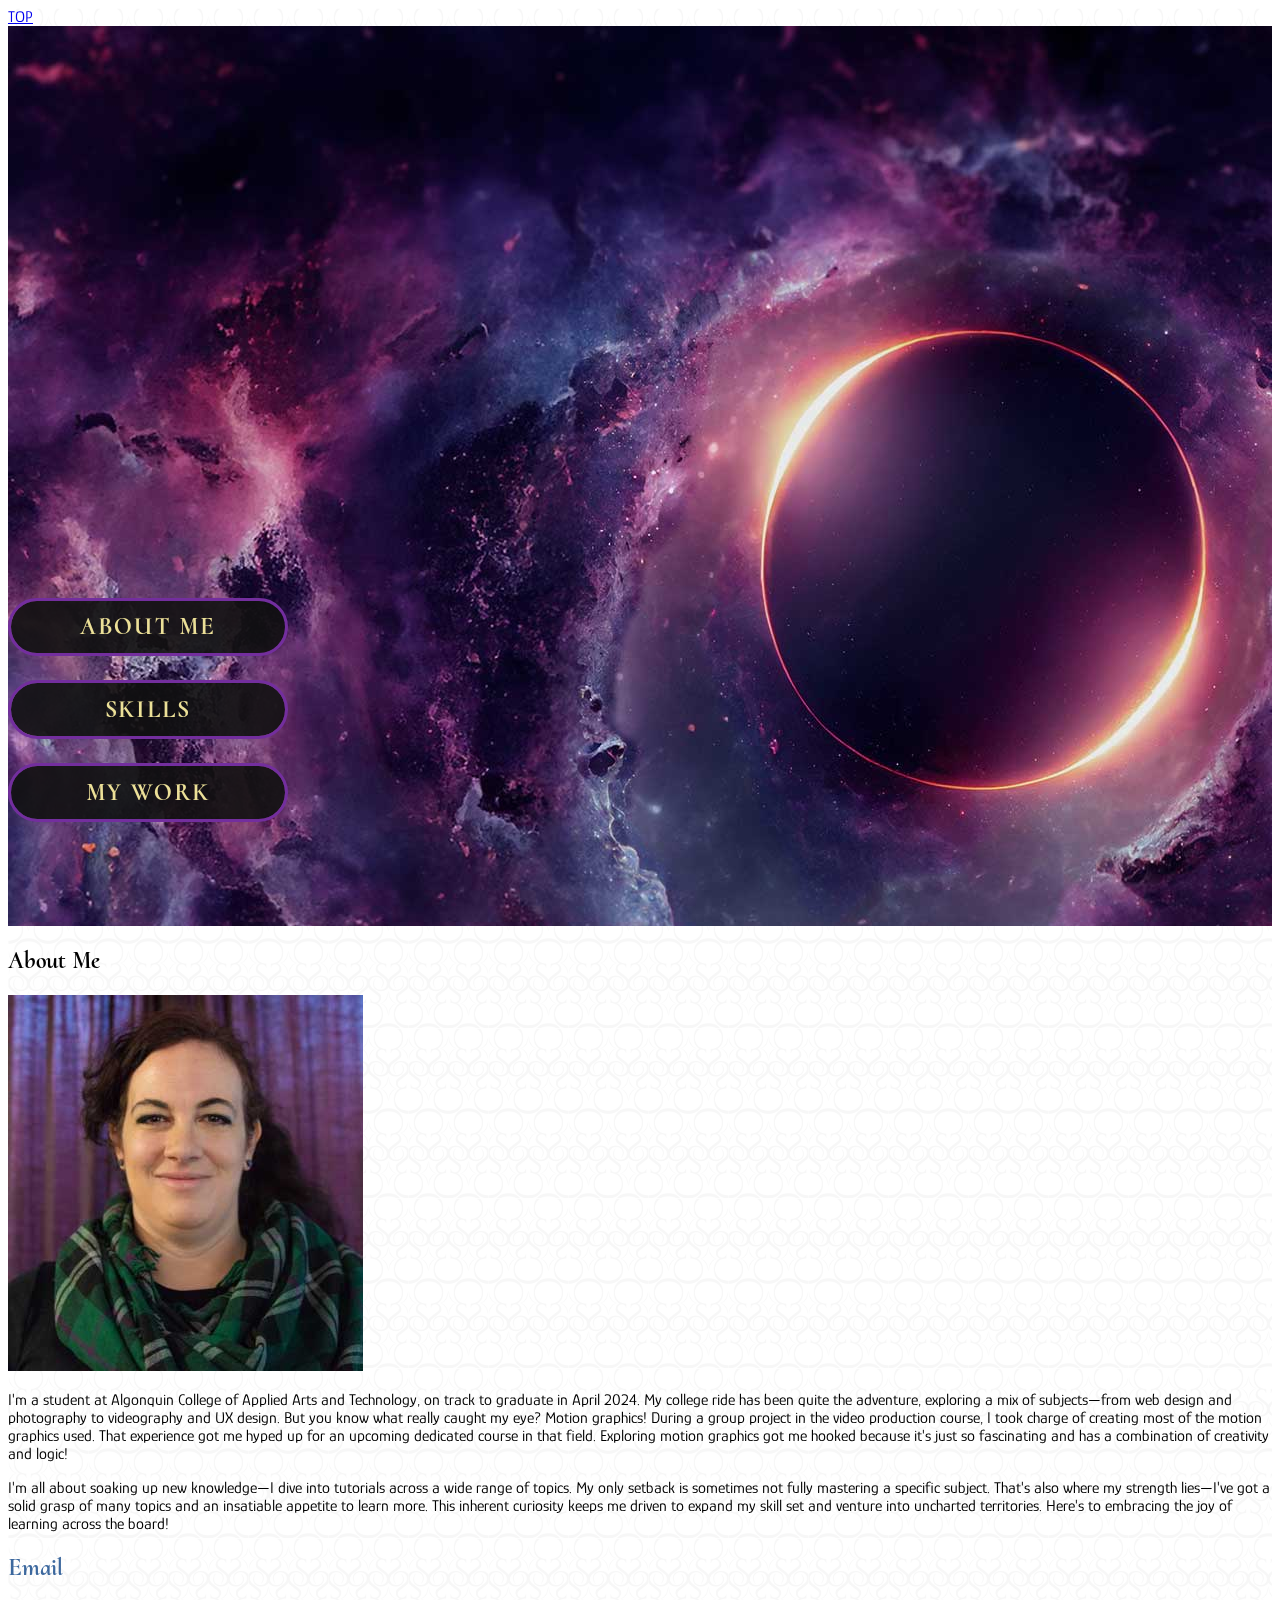
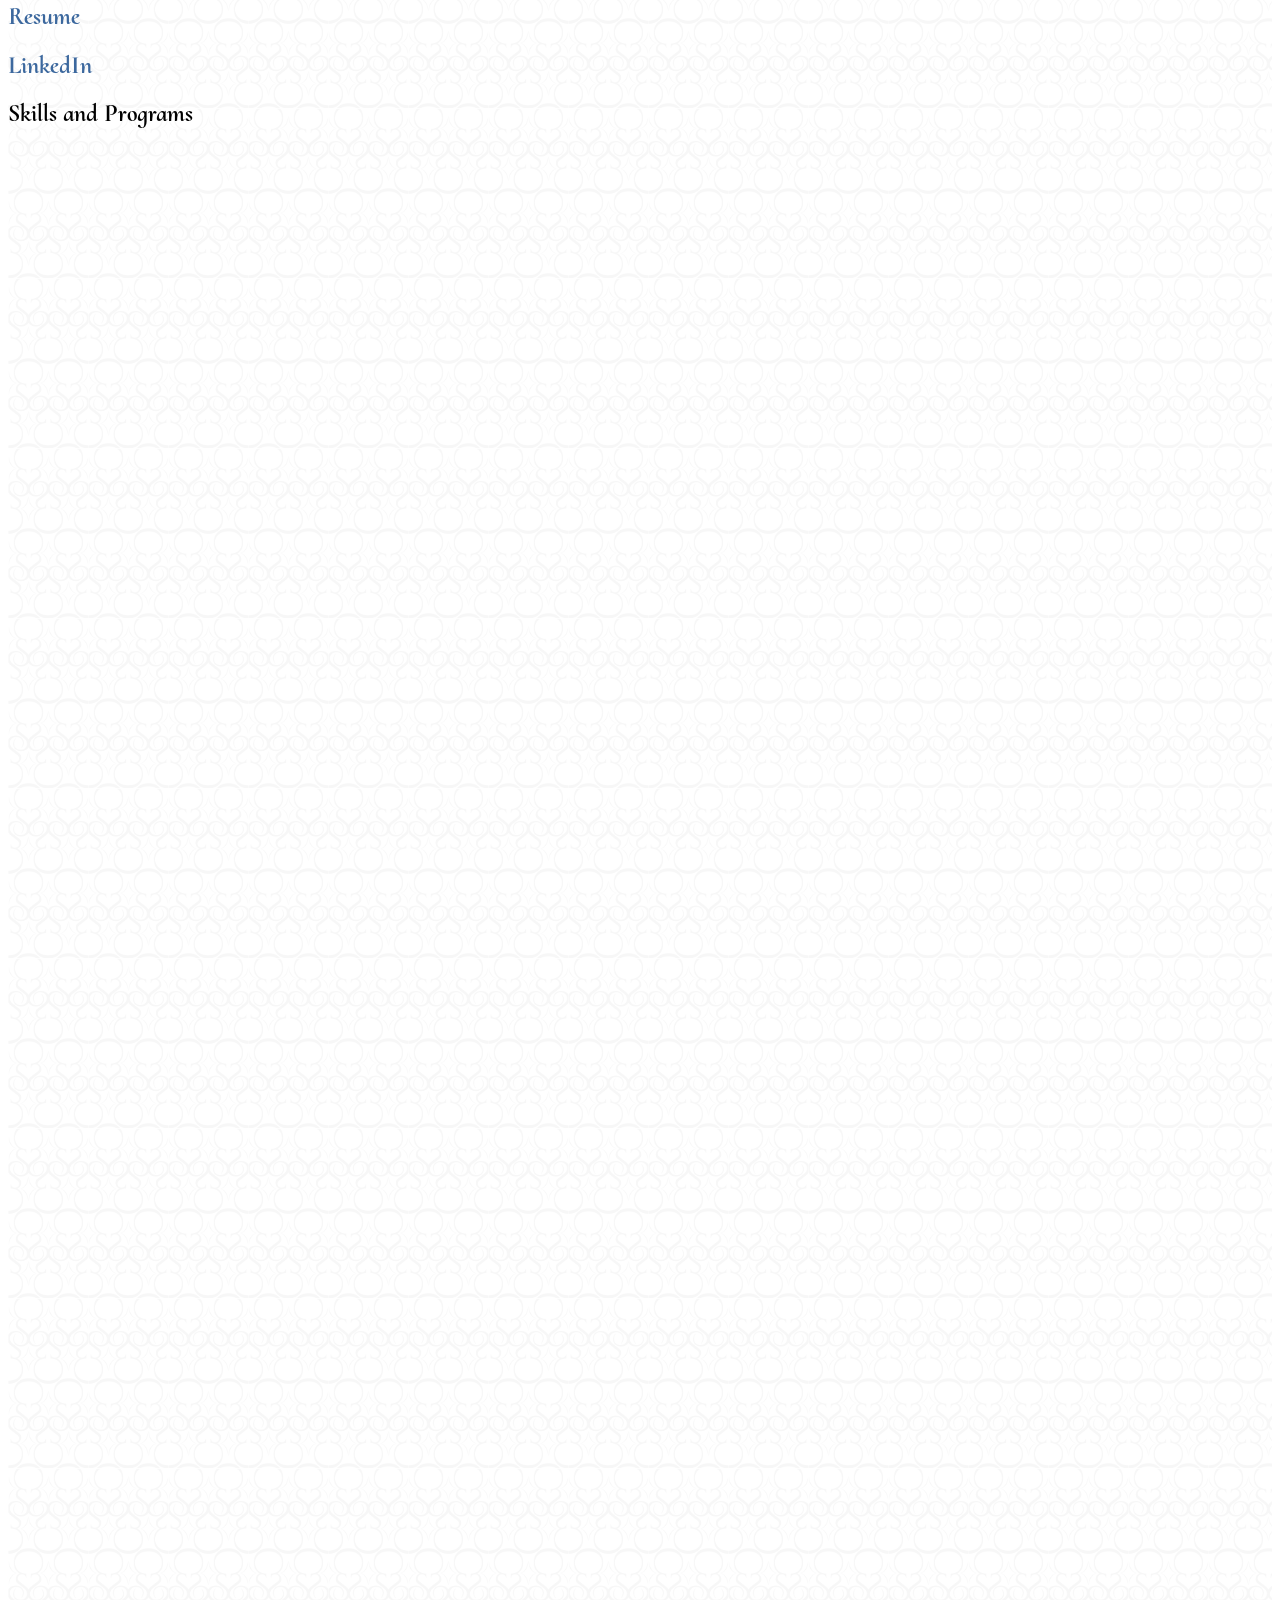
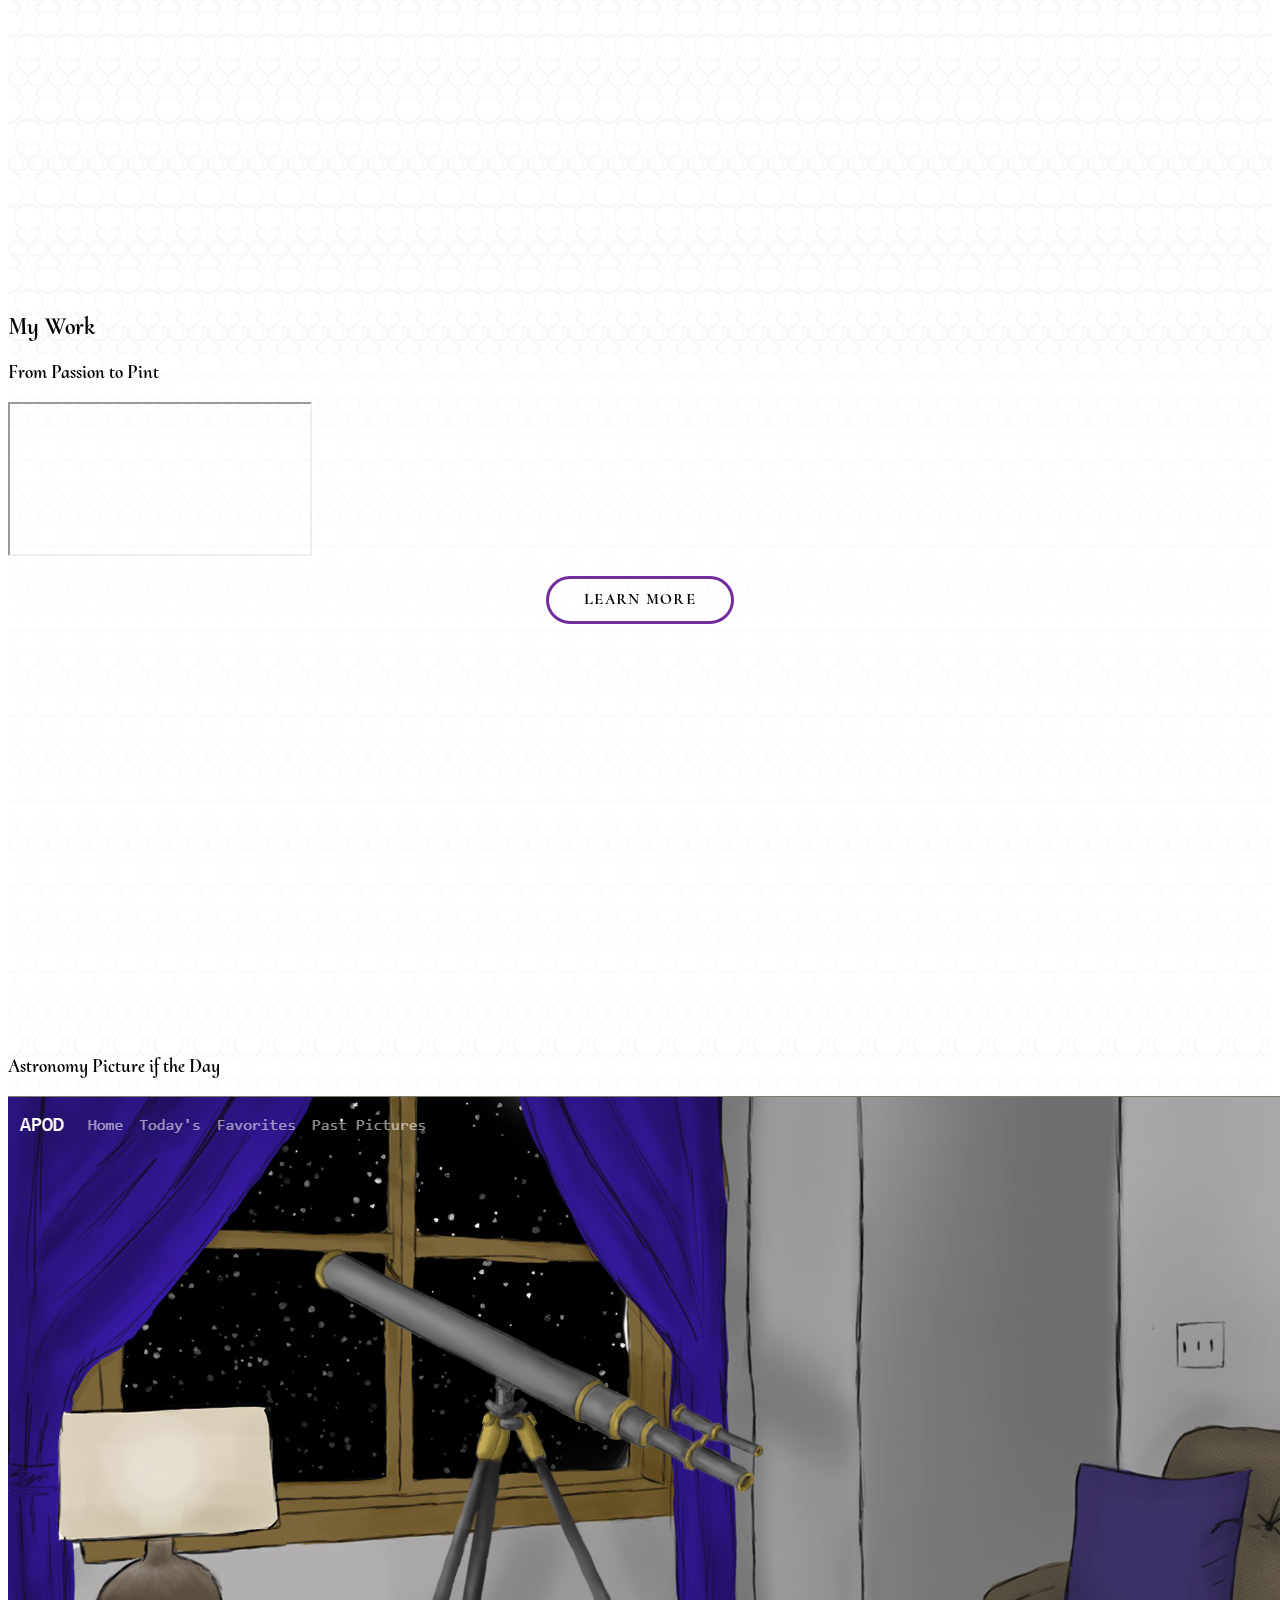
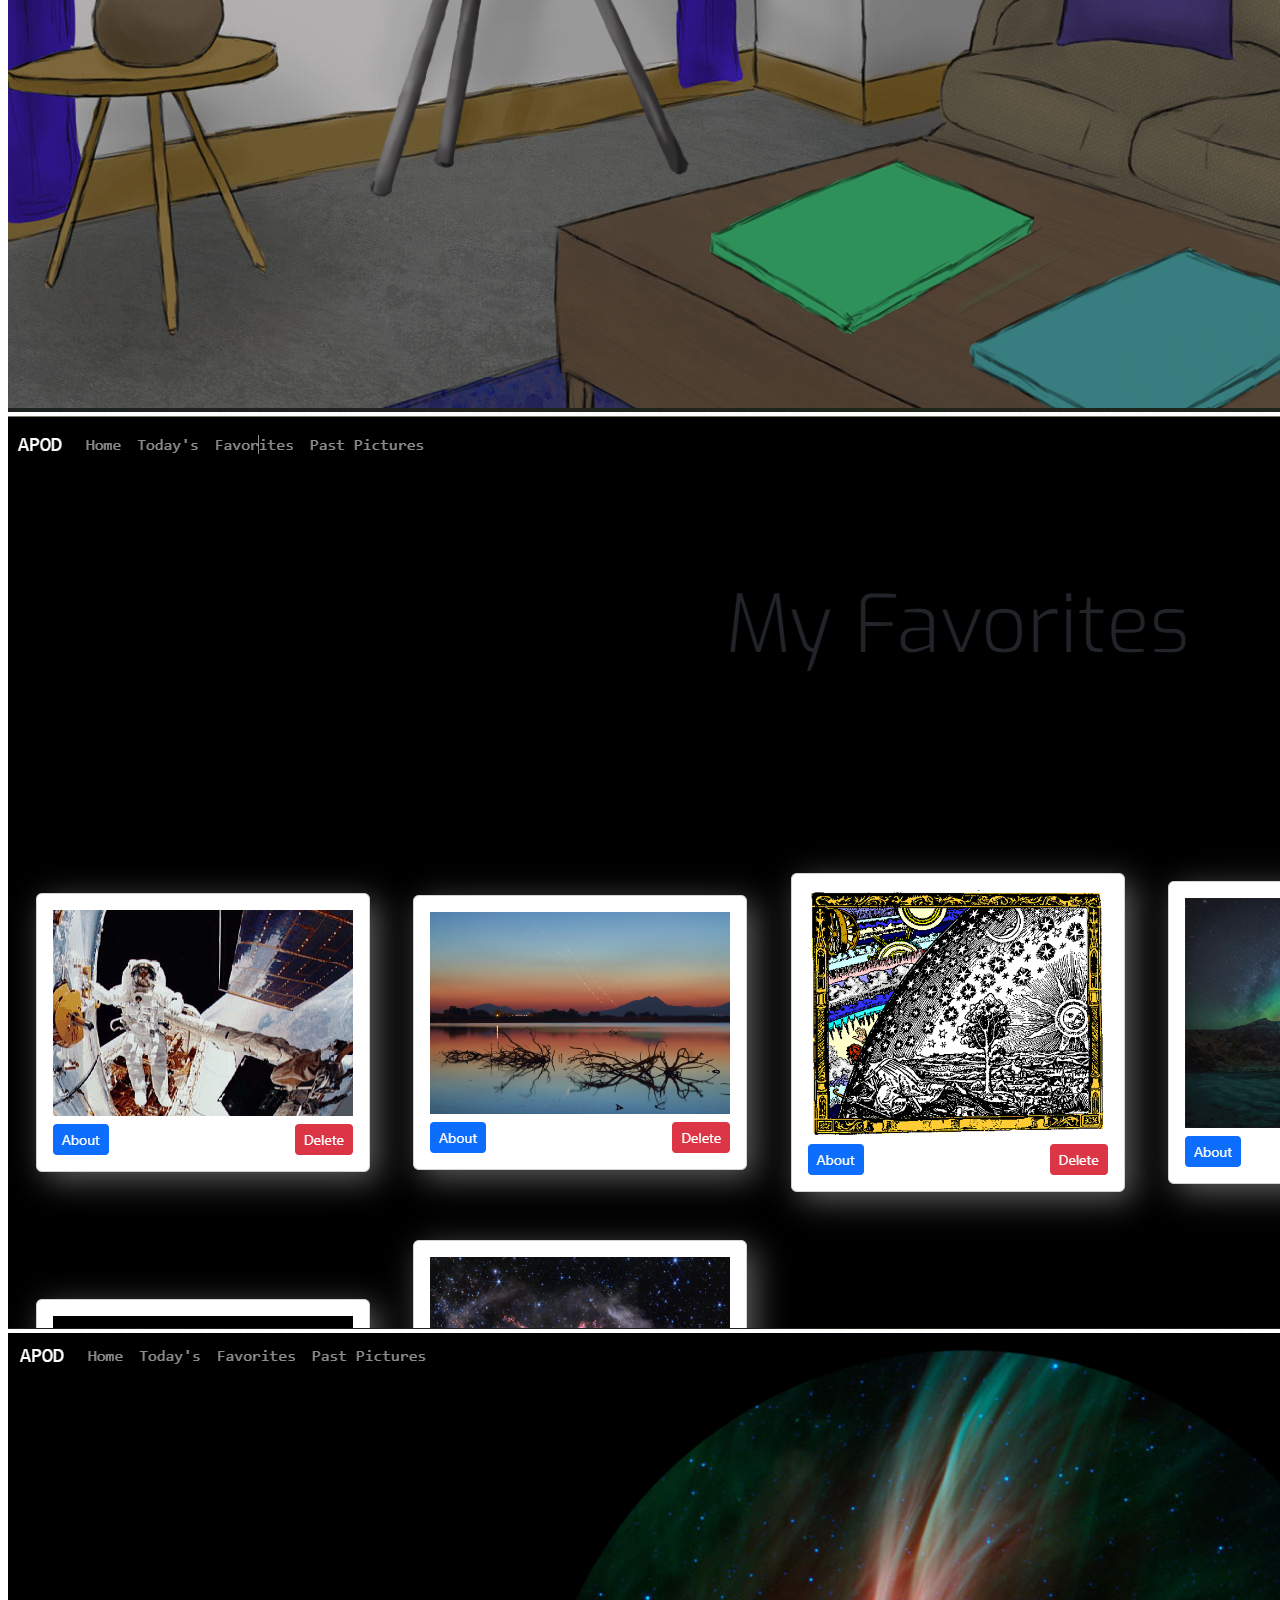
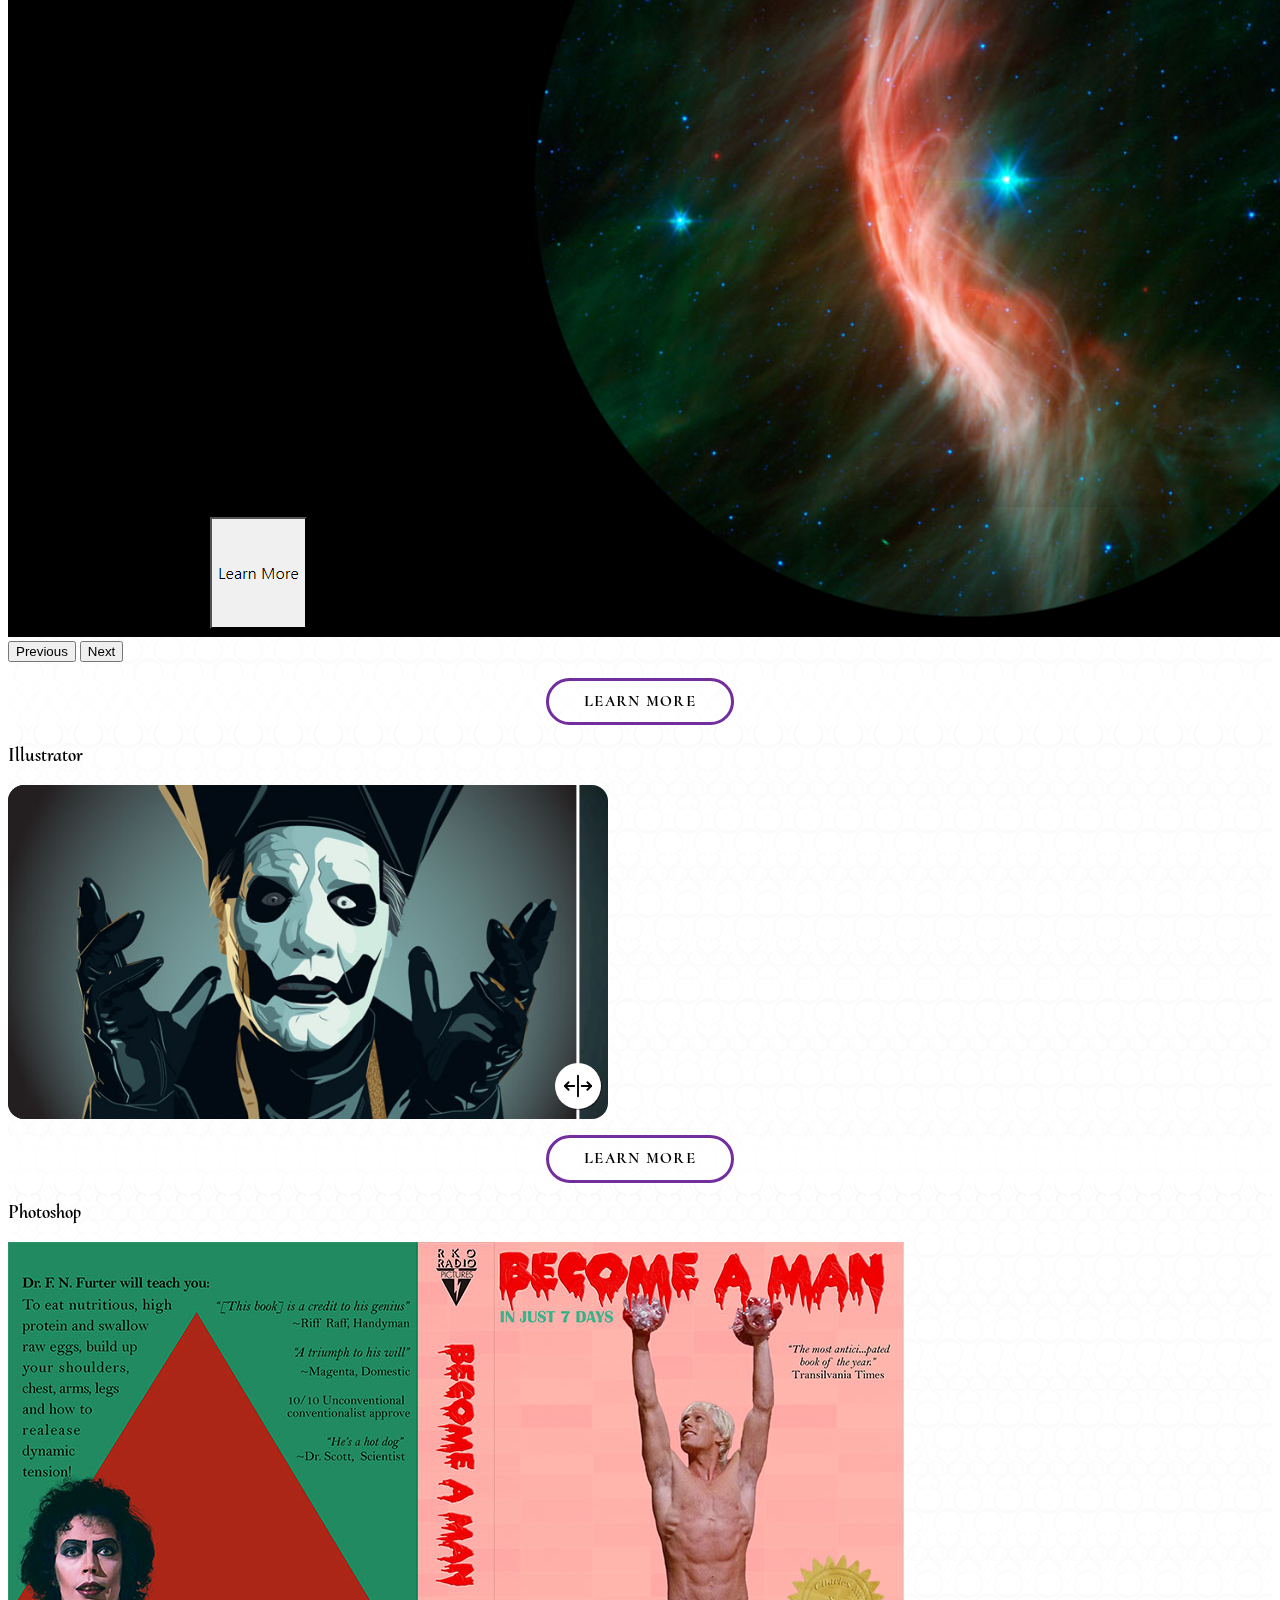
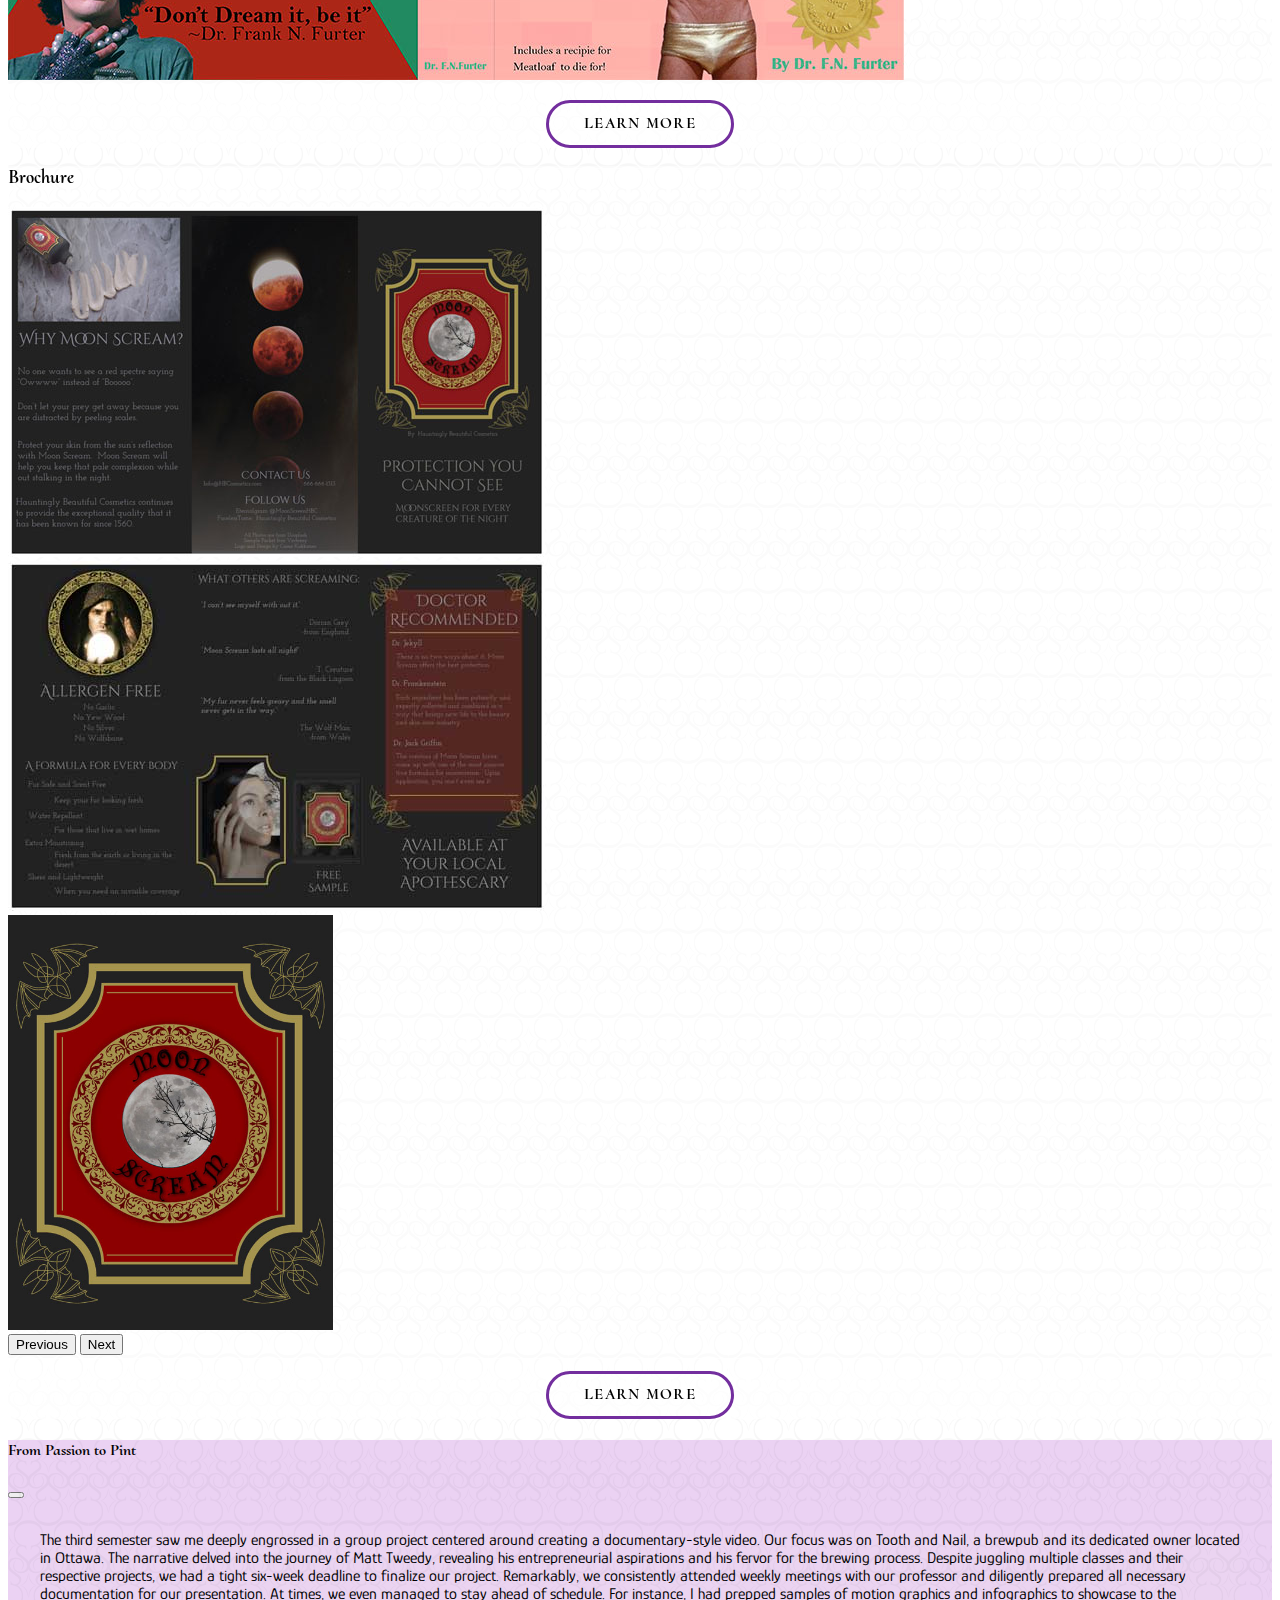
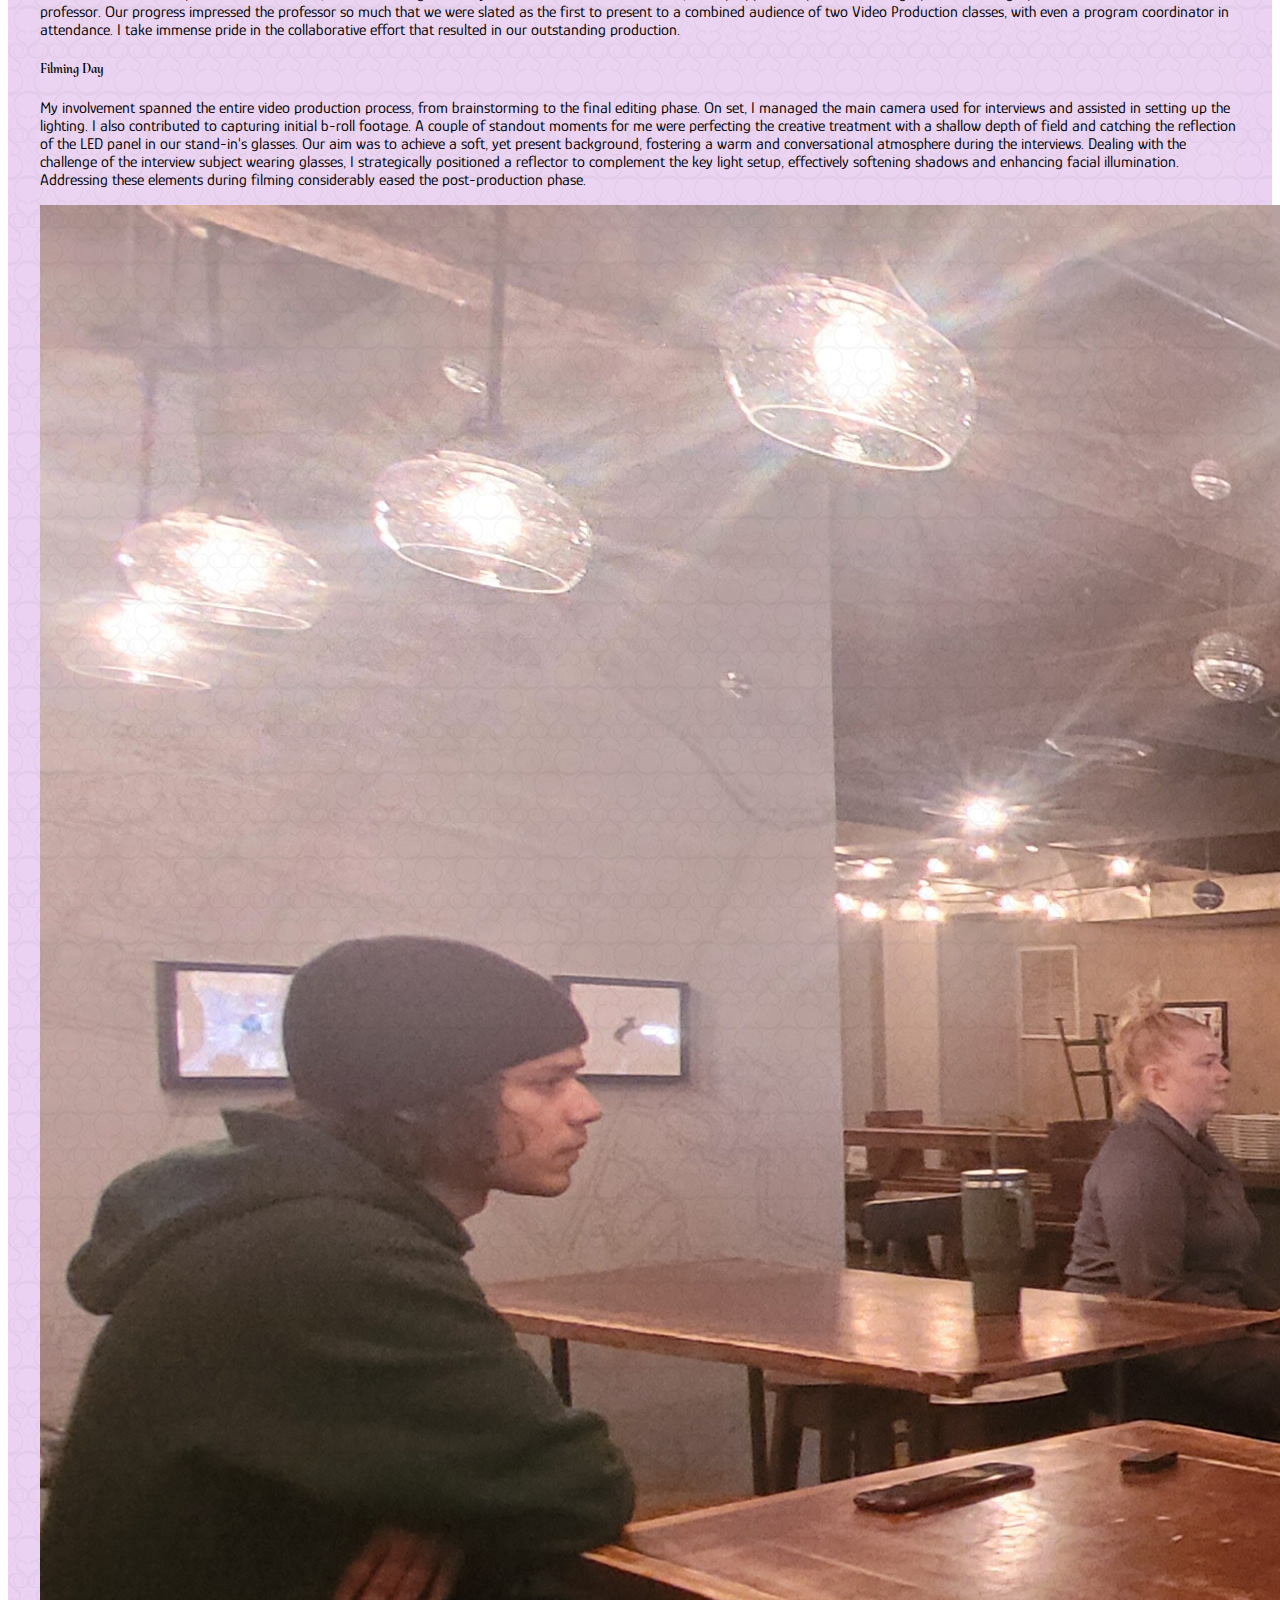
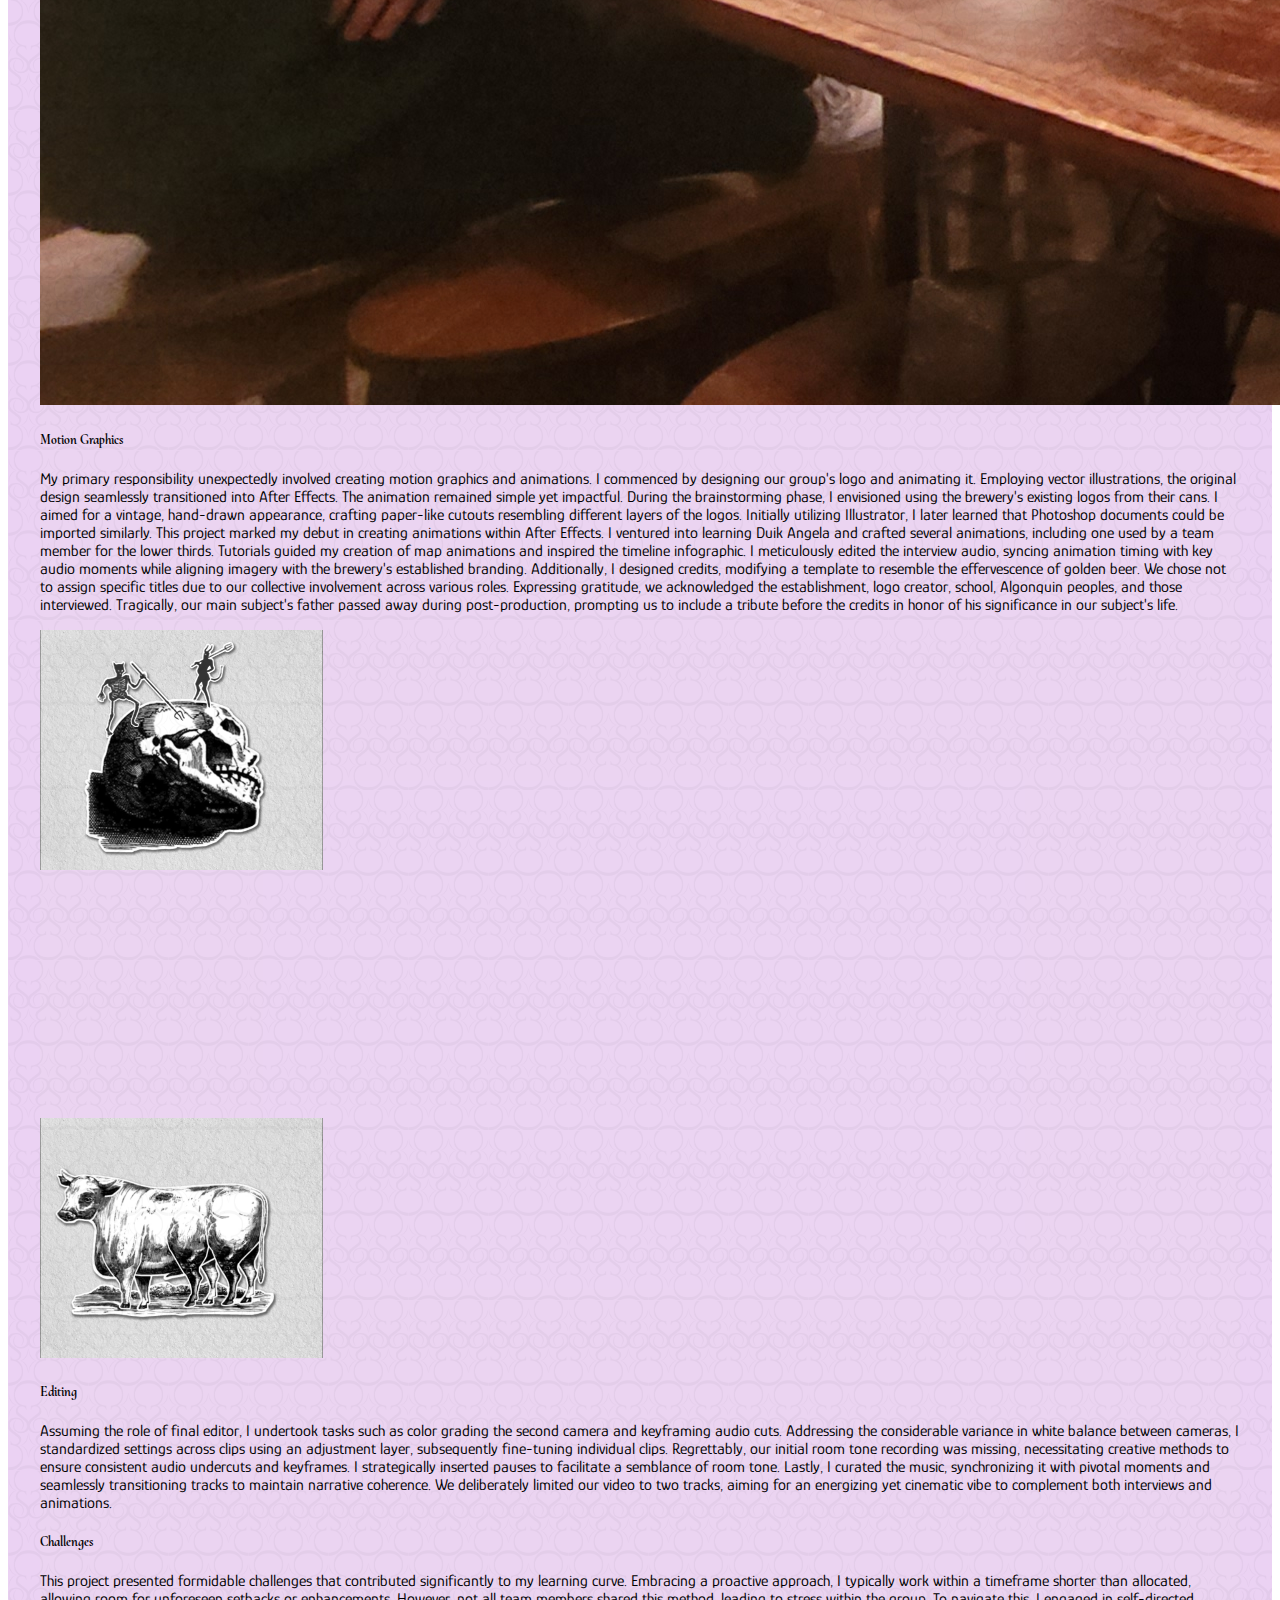
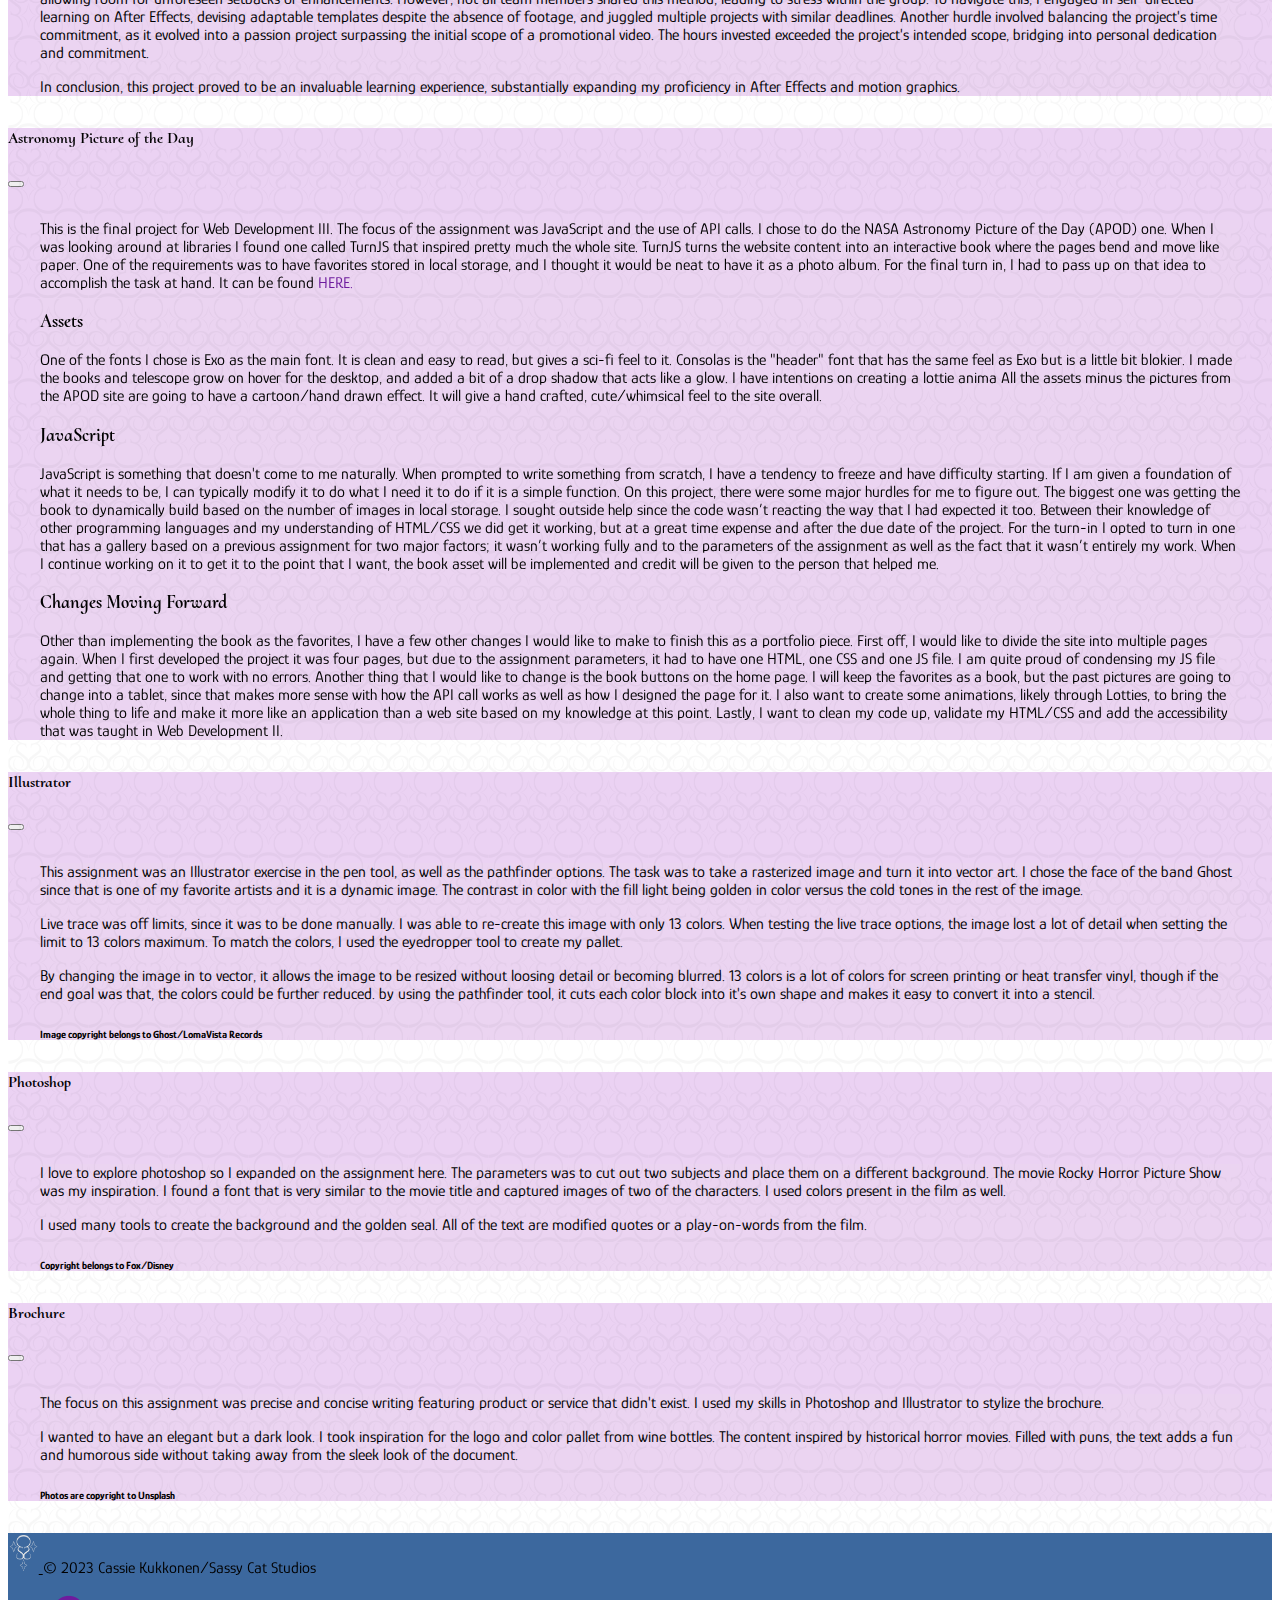
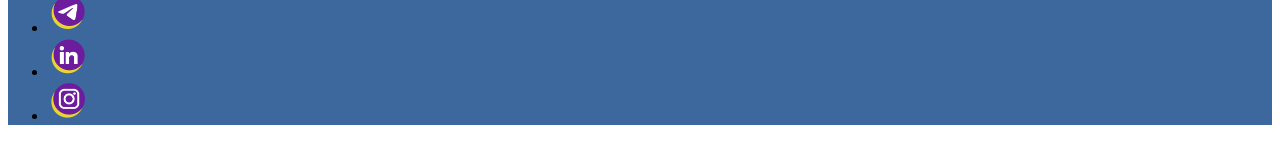
==== commit 1fc3a357: "big-update, adds two new pieces and skills" ====
--- a/index.html
+++ b/index.html
@@ -20,7 +20,7 @@
   <title>Home</title>
 </head>
 
-<body class="home-gradient">
+<body>
   <div class="wrapper">
     <header>
       <div class="skip-links">
@@ -29,198 +29,603 @@
         <a class="sr-only sr-only-focusable" href="#programs">Skip to Programs</a>
         <a class="sr-only sr-only-focusable" href="#footer">Skip to Footer</a>
       </div><!--end Skip-links-->
-      <div class="container">
-        <nav class="navbar navbar-expand-md">
-          <div class="container-fluid">
-            <a class="navbar-brand" href="index.html">
-              <img src="images/logos/backgroun_icon_lite.png" alt="logo" height="60"> </a>
-            <button class="navbar-toggler" type="button" data-bs-toggle="collapse" data-bs-target="#navbarToggler"
-              aria-controls="navbarToggler" aria-expanded="false" aria-label="Toggle navigation">
-              <span class="navbar-toggler-icon"></span>
-            </button>
-            <div class="collapse navbar-collapse" id="navbarToggler">
-              <ul class="navbar-nav ms-auto mb-2 mb-lg-0">
-                <li class="nav-item">
-                  <a class="nav-link active" aria-current="page" href="index.html">Home</a>
-                </li>
-                <li class="nav-item">
-                  <a class="nav-link" href="contact.html">Contact</a>
-                </li>
-                <li class="nav-item dropdown ">
-                  <a class="nav-link dropdown-toggle" href="#" role="button" data-bs-toggle="dropdown"
-                    aria-expanded="false">
-                    Portfolios
-                  </a>
-                  <ul class="dropdown-menu dropdown-menu-lg-end">
-                    <li><a class="dropdown-item" href="mywork.html">My Work</a></li>
-                    <li>
-                      <hr class="dropdown-divider">
-                    </li>
-                    <li class="ps-2 fw-bold dropdown-title">External links <i class="fa-solid fa-caret-down"></i></li>
-                    <li><a class="dropdown-item" href="https://github.com/Kukk0006" target="_blank">GitHub</a></li>
-                    <li><a class="dropdown-item" href="http://www.sassycatstudio.com" target="_blank">WordPress</a>
-                    </li>
-                  </ul>
-                </li>
-              </ul>
-            </div><!--End collapse-->
-          </div><!--End container fluid-->
-        </nav>
-      </div><!--End container-->
     </header>
-    <div class="container">
-      <main id="main">
-        <div class="container row  d-flex justify-content-center align-items-center pt-3">
-          <img class="col-12 col-lg-4" src="images/logos/Logo-no-text.svg" alt="Logo" height="250">
-          <div class="col-12 col-lg-4 d-block text-center"> <!---Space between headers-->
-            <h1>Sassy Cat Studios</h1>
-            <h3>A Portfolio for</h3>
-            <h2>Cassie Kukkonen</h2>
-          </div><!--End Col Header div-->
-          <div class="d-flex align-items-center col-12 col-lg-4">
-            <p class="about-text p-3">
-              As a new web developer, my mission is to create websites that are visually appealing, user-friendly, and
-              accessible to all. I am passionate about learning and growing as a developer to better serve my clients
-              and
-              help them achieve their online goals. By providing clear communication and exceptional customer service,
-              I
-              aim to build strong, long-term relationships with my clients and deliver value to their businesses
+
+    <main id="main">
+      <div class="fixed-bottom p-3 d-flex justify-content-end"><a href="#main">TOP</a></div>
+      <div class="hero d-flex justify-content-center align-items-center">
+        <img src="images/photos/hero-banner.jpg" alt="Galaxy Hero Image with Eclipse in the center">
+        <h1 class="text-center">Cassie Fournier</h1>
+
+        <!-- <h2 class="display-2">Web Development</h2>
+          <h2 class="display-2">Web Design</h2>
+          <h2 class="display-2">Motion Graphics</h2>
+          <h2 class="display-2">Video Editing</h2> -->
+
+        <div class="container d-md-flex d-block nav">
+          <button class="button main-button" onclick="window.location.href='#aboutme';">About Me</button>
+          <button class="button main-button" onclick="window.location.href='#skills';">Skills</button>
+          <button class="button main-button" onclick="window.location.href='#mywork';">My
+            Work</button>
+
+
+        </div>
+      </div>
+    </main>
+    <!--+++++++++++++++++++++++++++++++++AboutMe+++++++++++++++++++++++++-->
+    <div class="container" id="aboutme">
+      <h2 class="p-4 fw-bolder">About Me</h2>
+
+      <div class="row">
+        <picture class="col-lg-4  text-center">
+          <source media="(min-width:992px)" srcset="images/photos/profile-355x376.jpg">
+          <source media="(min-width:768px)" srcset="images/photos/profile-236x250.jpg">
+          <img src="images/photos/profile-236x250.jpg" alt="Cassie Kukkonen headshot" class="rounded-4 img-fluid">
+        </picture>
+        <div class="col-lg-8 pt-2">
+          <p>I'm a student at Algonquin College of Applied Arts and Technology, on track to graduate
+            in April 2024. My college ride has been quite the adventure, exploring a mix of subjects—from web design and
+            photography to videography and UX design. But you know what really caught my eye? Motion graphics! During a
+            group project in the video production course, I took charge of creating most of the motion graphics used.
+            That
+            experience got me hyped up for an upcoming dedicated course in that field. Exploring motion graphics got me
+            hooked because it's just so fascinating and has a combination of creativity and logic!</p>
+
+          <p>I'm all about soaking up new knowledge—I dive into tutorials across a wide range of topics. My only setback
+            is sometimes not fully mastering a specific subject. That's also where my strength lies—I've got a solid
+            grasp
+            of many topics and an insatiable appetite to learn more. This inherent curiosity keeps me driven to expand
+            my
+            skill set and venture into uncharted territories. Here's to embracing the joy of learning across the board!
+          </p>
+          <div id="contact-links" class="contact-links d-flex justify-content-around pt-3">
+            <a href="mailto:kukkonenc@yahoo.com" role="button" class="text-center col-4 rounded-5">
+              <h2 class=" fw-bolder">Email</h2>
+            </a>
+            <a href="documents/Fournier-Student-Resume.pdf" download="CassieFournierResume" role="button"
+              class="text-center col-4 rounded-5">
+              <h2 class=" fw-bolder">Resume</h2>
+            </a>
+            <a href="https://www.linkedin.com/in/cassandra-kukkonen/" target="_blank" role="button"
+              class="text-center col-4 rounded-5">
+              <h2 class=" fw-bolder">LinkedIn</h2>
+            </a>
+          </div><!--End links row-->
+        </div>
+      </div><!--End Pictures row-->
+    </div><!--End About me-->
+
+
+    <!--++++++++++++++++++++++++++++++++SKILLS++++++++++++++++++++++++++++++++++++++++++-->
+    <div class="container skill-container pt-5" id="skills">
+      <h2>Skills and Programs</h2>
+      <div class="row d-flex align-items-center skill-row" data-aos="zoom-in" data-aos-delay="200"
+        data-aos-duration="3000">
+        <div class="col-5 "></div>
+        <div class="col-2 text-center">
+          <img src="images/icons/bulet.svg" class="star" alt="star icon" aria-hidden="true">
+        </div>
+        <div class="col-5 details">
+          <h3>Time Management</h3>
+          <p>Understanding that unexpected speed bumps come up, starting early and working ahead is important.</p>
+        </div>
+      </div><!--end skill row right-->
+      <div class="row d-flex align-items-center pt-3 pb-3" data-aos="zoom-in" data-aos-delay="200"
+        data-aos-duration="3000">
+        <div class="col-5 details text-end">
+          <h3>Teachable</h3>
+          <ul>
+            <li>Three Dean's Letters</li>
+            <li>Pursues Self-learning</li>
+            <li>Frequently Promoted</li>
+          </ul>
+        </div>
+        <div class="col-2 text-center">
+          <img src="images/icons/bulet.svg" class="star" alt="star icon" aria-hidden="true">
+        </div>
+        <div class="col-5 d-sm-none d-md-flex"></div>
+      </div><!--end skill row left-->
+      <div class="row d-flex align-items-center skill-row" data-aos="zoom-in" data-aos-delay="200"
+        data-aos-duration="3000">
+        <div class="col-5 "></div>
+        <div class="col-2 text-center">
+          <img src="images/icons/bulet.svg" class="star" alt="star icon" aria-hidden="true">
+        </div>
+        <div class="col-5 details">
+          <h3>Teamwork</h3>
+          <caption>Through deligating tasks and taking my own initiavte to get stuff done</caption>
+        </div>
+      </div><!--end skill row right-->
+      <div class="row d-flex align-items-center pt-3 pb-3" data-aos="zoom-in" data-aos-delay="200"
+        data-aos-duration="3000">
+        <div class="col-5 details text-end">
+          <h3>Web Design & Development</h3>
+          <ul>
+            <li>GitHub</li>
+            <li>Visual Studio Code</li>
+            <li>CSS, HTML5 and JavaScript</li>
+            <li>Bootstrap</li>
+          </ul>
+        </div>
+        <div class="col-2 text-center">
+          <img src="images/icons/bulet.svg" class="star" alt="star icon" aria-hidden="true">
+        </div>
+        <div class="col-5 "></div>
+      </div><!--end skill row left-->
+      <div class="row d-flex align-items-center skill-row" data-aos="zoom-in" data-aos-delay="200"
+        data-aos-duration="3000">
+        <div class="col-5 "></div>
+        <div class="col-2 text-center">
+          <img src="images/icons/bulet.svg" class="star" alt="star icon" aria-hidden="true">
+        </div>
+        <div class="col-5 details">
+          <h3>Adobe Suite</h3>
+          <ul>
+            <li>Photoshop</li>
+            <li>Illustrator</li>
+            <li>AfterEffects</li>
+            <li>LightRoom</li>
+          </ul>
+        </div>
+      </div><!--end skill row right-->
+      <div class="row d-flex align-items-center pt-3 pb-3" data-aos="zoom-in" data-aos-delay="200"
+        data-aos-duration="3000">
+        <div class="col-5 details text-end">
+          <h3>UX Design</h3>
+          <p>Knowledge about creating personas, user journeys, focus groups and testing. Understand Figma, XD and
+            testing through Maze</p>
+        </div>
+        <div class="col-2 text-center">
+          <img src="images/icons/bulet.svg" class="star" alt="star icon" aria-hidden="true">
+        </div>
+        <div class="col-5 d-sm-none d-md-flex"></div>
+      </div><!--end skill row left-->
+
+      <div class="row d-flex align-items-center skill-row" data-aos="zoom-in" data-aos-delay="200"
+        data-aos-duration="3000">
+        <div class="col-5 "></div>
+        <div class="col-2 text-center">
+          <img src="images/icons/bulet.svg" class="star" alt="star icon" aria-hidden="true">
+        </div>
+        <div class="col-5 details">
+          <h3>Self-Taught & Pursuing</h3>
+          <ul>
+            <li>Blender</li>
+            <li>Lottie</li>
+            <li>DaVinci Resolve</li>
+            <li>Rive</li>
+          </ul>
+        </div>
+      </div><!--end skill row right-->
+
+    </div><!--End Skills-->
+    <!--++++++++++++++++++++++My Work+++++++++++++++++++++++++++++++++++++++++++++++++++++++++++++-->
+    <div class="mywork-container p-5" id="mywork">
+      <h2 class="p-4 fw-bolder">My Work</h2>
+      <!--================= Cards====================-->
+      <div class="row justify-content-around g-4 cards">
+        <!--=================Video===============-->
+        <div class="col-12 col-xl-6">
+          <div class="card card-video ">
+            <h3 class="card-title text-center p-2">From Passion to Pint</h3>
+            <iframe src="https://www.youtube.com/embed/JbU2u-E4XZ8" allow="fullscreen"
+              class="card-img-top h-100"></iframe>
+            <div class="card-body">
+            </div><!--end body-->
+            <div class="card-footer text-center">
+              <button type="button" data-bs-toggle="modal" data-bs-target="#videoModal" class="main-button">
+                Learn More
+              </button>
+            </div><!--end footer-->
+          </div><!--end card-->
+        </div><!--end col-->
+        <!--====================APOD====================-->
+        <div class="col-12 col-xl-6">
+          <div class="card h-100">
+            <h3 class="card-title text-center p-2">Astronomy Picture if the Day</h3>
+            <div class="card-img-top">
+              <!--============Carousel===============-->
+              <div id="jsCarousel" class="carousel slide" data-bs-ride="false">
+                <div class="carousel-inner">
+                  <div class="carousel-item active">
+                    <img src="images/photos/mywork/apod-home.png" class="d-block w-100" alt="">
+                  </div>
+                  <div class="carousel-item">
+                    <img src="images/photos/mywork/apod-favs.png" class="d-block w-100" alt="">
+                  </div>
+                  <div class="carousel-item">
+                    <img src="images/photos/mywork/apod-today.png" class="d-block w-100" alt="">
+                  </div>
+                </div>
+                <button class="carousel-control-prev" type="button" data-bs-target="jsCarousel" data-bs-slide="prev">
+                  <span class="carousel-control-prev-icon" aria-hidden="true"></span>
+                  <span class="visually-hidden">Previous</span>
+                </button>
+                <button class="carousel-control-next" type="button" data-bs-target="#jsCarousel" data-bs-slide="next">
+                  <span class="carousel-control-next-icon" aria-hidden="true"></span>
+                  <span class="visually-hidden">Next</span>
+                </button>
+              </div><!--end Carousel-->
+              <!--===========End Carousel==============-->
+            </div><!--End card-img-top-->
+            <div class="card-body">
+            </div><!--end body-->
+            <div class="card-footer text-center">
+              <button type="button" data-bs-toggle="modal" data-bs-target="#jsModal" class="main-button">
+                Learn More
+              </button>
+            </div><!--end footer-->
+          </div><!--end card-->
+        </div><!--end col-->
+        <!--===================Illustrator=================-->
+        <div class="col-12 col-xl-6">
+          <div class="card h-100">
+            <h3 class="card-title text-center p-2">Illustrator</h3>
+            <div class="container-slider m-auto  card-img-top">
+              <div class="image-container ">
+                <img class="image-before slider-image" src="images/photos/mywork/papa-vect-700x390.jpg"
+                  alt="color photo" />
+                <img class="image-after slider-image" src="images/photos/mywork/papa-org-700x390.jpg"
+                  alt="black and white" />
+              </div>
+              <!-- step="10" -->
+              <input type="range" min="0" max="100" value="50" aria-label="Percentage of before photo shown"
+                class="slider" />
+              <div class="slider-line" aria-hidden="true"></div>
+              <div class="slider-button" aria-hidden="true">
+                <svg xmlns="http://www.w3.org/2000/svg" width="30" height="30" fill="currentColor"
+                  viewBox="0 0 256 256">
+                  <rect width="256" height="256" fill="none"></rect>
+                  <line x1="128" y1="40" x2="128" y2="216" fill="none" stroke="currentColor" stroke-linecap="round"
+                    stroke-linejoin="round" stroke-width="16"></line>
+                  <line x1="96" y1="128" x2="16" y2="128" fill="none" stroke="currentColor" stroke-linecap="round"
+                    stroke-linejoin="round" stroke-width="16"></line>
+                  <polyline points="48 160 16 128 48 96" fill="none" stroke="currentColor" stroke-linecap="round"
+                    stroke-linejoin="round" stroke-width="16"></polyline>
+                  <line x1="160" y1="128" x2="240" y2="128" fill="none" stroke="currentColor" stroke-linecap="round"
+                    stroke-linejoin="round" stroke-width="16"></line>
+                  <polyline points="208 96 240 128 208 160" fill="none" stroke="currentColor" stroke-linecap="round"
+                    stroke-linejoin="round" stroke-width="16"></polyline>
+                </svg>
+              </div>
+            </div>
+            <div class="card-body">
+            </div><!--end body-->
+            <div class="card-footer text-center">
+              <button type="button" data-bs-toggle="modal" data-bs-target="#illustratorModal" class="main-button">
+                Learn More
+              </button>
+            </div><!--end footer-->
+          </div><!--end card-->
+        </div><!--end col-->
+        <!--==========Photoshop===================-->
+        <div class="col-12 col-xl-6">
+          <div class="card h-100">
+            <h3 class="card-title text-center p-2">Photoshop</h3>
+            <img src="images/photos/mywork/book_cover-896x438.jpg" class="card-img-top"
+              alt="Rocky Horror Picture Show fake book">
+            <div class="card-body">
+            </div><!--end body-->
+            <div class="card-footer text-center">
+              <button type="button" data-bs-toggle="modal" data-bs-target="#photoshopModal" class="main-button">
+                Learn More
+              </button>
+            </div><!--end footer-->
+          </div><!--end card-->
+        </div><!--end col-->
+        <!--================Brochure====================-->
+        <div class="col-12 col-xl-6 mb-5">
+          <div class="card card-brochure h-100">
+            <h3 class="card-title text-center p-2">Brochure</h3>
+            <div class="card-img-top">
+              <!--=================Carousel=============-->
+              <div id="brochureCarousel" class="carousel slide" data-bs-ride="false">
+                <div class="carousel-inner">
+                  <div class="carousel-item active">
+                    <img src="images/photos/mywork/moon-scream-outside-537x350.jpg" class="d-block w-100"
+                      alt="MoonScream Brochure Outside">
+                  </div>
+                  <div class="carousel-item">
+                    <img src="images/photos/mywork/moon-scream-inside-537x350.jpg" class="d-block w-100"
+                      alt="MoonScream Brochure Inside">
+                  </div>
+                  <div class="carousel-item">
+                    <img src="images/photos/mywork/moon-scream-logo-548x700.jpg"
+                      class="d-block m-auto img-fluid ms-logo " alt="MoonScream Logo">
+                  </div>
+                </div>
+                <button class="carousel-control-prev" type="button" data-bs-target="#brochureCarousel"
+                  data-bs-slide="prev">
+                  <span class="carousel-control-prev-icon" aria-hidden="true"></span>
+                  <span class="visually-hidden">Previous</span>
+                </button>
+                <button class="carousel-control-next" type="button" data-bs-target="#brochureCarousel"
+                  data-bs-slide="next">
+                  <span class="carousel-control-next-icon" aria-hidden="true"></span>
+                  <span class="visually-hidden">Next</span>
+                </button>
+              </div><!--end Carousel-->
+            </div><!--end card-img-top-->
+            <div class="card-body">
+            </div><!--end body-->
+            <div class="card-footer text-center">
+              <button type="button" data-bs-toggle="modal" data-bs-target="#brochureModal" class="main-button">
+                Learn More
+              </button>
+            </div><!--end footer-->
+          </div><!--end card-->
+        </div><!--end col-->
+      </div><!--End row-->
+    </div>
+    <!--====================Video modal=============================-->
+    <div class="modal modal-xl fade" id="videoModal" tabindex="-1" aria-labelledby="ModalLabel" aria-hidden="true">
+      <div class="modal-dialog modal-dialog-centered modal-dialog-scrollable">
+        <div class="modal-content">
+          <div class="modal-header">
+            <h4 class="modal-title" id="ModalLabel">From Passion to Pint</h4>
+            <button type="button" class="btn-close" data-bs-dismiss="modal" aria-label="Close"></button>
+          </div>
+          <div class="modal-body">
+            <div class="row">
+              <div class="col">
+                <p>The third semester saw me deeply engrossed in a group project centered around creating a
+                  documentary-style video. Our focus was on Tooth and Nail, a brewpub and its dedicated owner
+                  located in
+                  Ottawa. The narrative delved into the journey of Matt Tweedy, revealing his entrepreneurial
+                  aspirations
+                  and his fervor for the brewing process. Despite juggling multiple classes and their respective
+                  projects,
+                  we had a tight six-week deadline to finalize our project. Remarkably, we consistently attended
+                  weekly
+                  meetings with our professor and diligently prepared all necessary documentation for our
+                  presentation.
+                  At
+                  times, we even managed to stay ahead of schedule. For instance, I had prepped samples of motion
+                  graphics and infographics to showcase to the professor. Our progress impressed the professor so
+                  much
+                  that we
+                  were
+                  slated as the first to present to a combined audience of two Video Production classes, with even a
+                  program coordinator in attendance. I take immense pride in the collaborative effort that resulted
+                  in
+                  our
+                  outstanding production.</p>
+              </div><!--end col-->
+            </div><!--end row-->
+            <div class="row">
+              <div class="col-6">
+                <h5>Filming Day</h5>
+                <p>My involvement spanned the entire video production process, from brainstorming to the final
+                  editing
+                  phase. On set, I managed the main camera used for interviews and assisted in setting up the
+                  lighting.
+                  I
+                  also contributed to capturing initial b-roll footage. A couple of standout moments for me were
+                  perfecting the creative treatment with a shallow depth of field and catching the reflection of the
+                  LED
+                  panel in our stand-in's glasses. Our aim was to achieve a soft, yet present background, fostering
+                  a
+                  warm
+                  and conversational atmosphere during the interviews. Dealing with the challenge of the interview
+                  subject
+                  wearing glasses, I strategically positioned a reflector to complement the key light setup,
+                  effectively
+                  softening shadows and enhancing facial illumination. Addressing these elements during filming
+                  considerably eased the post-production phase.</p>
+              </div><!--end col-->
+              <div class="col-6 align-self-center">
+                <img src="images/photos/mywork/20231116_114814.jpg" alt="filming set-up" class="img-fluid modal-img">
+              </div><!--end col-->
+            </div><!--end row-->
+            <h5>Motion Graphics</h5>
+            <p>My primary responsibility unexpectedly involved creating motion graphics and animations. I commenced
+              by
+              designing our group's logo and animating it. Employing vector illustrations, the original design
+              seamlessly transitioned into After Effects. The animation remained simple yet impactful. During the
+              brainstorming phase, I envisioned using the brewery's existing logos from their cans. I aimed for a
+              vintage, hand-drawn appearance, crafting paper-like cutouts resembling different layers of the logos.
+              Initially utilizing Illustrator, I later learned that Photoshop documents could be imported similarly.
+              This project marked my debut in creating animations within After Effects. I ventured into learning
+              Duik
+              Angela and crafted several animations, including one used by a team member for the lower thirds.
+              Tutorials guided my creation of map animations and inspired the timeline infographic. I meticulously
+              edited the interview audio, syncing animation timing with key audio moments while aligning imagery
+              with
+              the brewery's established branding. Additionally, I designed credits, modifying a template to resemble
+              the effervescence of golden beer. We chose not to assign specific titles due to our collective
+              involvement across various roles. Expressing gratitude, we acknowledged the establishment, logo
+              creator,
+              school, Algonquin peoples, and those interviewed. Tragically, our main subject's father passed away
+              during post-production, prompting us to include a tribute before the credits in honor of his
+              significance in our subject's life.</p>
+            <div class="row">
+              <div class="col-4">
+                <video class="motionGraphics" autoplay loop>
+                  <source src="images/videos/vimandvigor_1.mp4" type="video/mp4">
+                  <img src="">
+                </video>
+              </div>
+              <div class="col-4 ">
+                <video class="motionGraphics" autoplay loop>
+                  <source src="images/videos/fog-ducker.mp4" type="video/mp4">
+                  <img src="">
+                </video>
+              </div>
+              <div class="col-4">
+                <video class="motionGraphics" autoplay loop>
+                  <source src="images/videos/valorcow.mp4" type="video/mp4">
+                  <img src="">
+                </video>
+              </div>
+            </div>
+            <h5>Editing</h5>
+            <p>Assuming the role of final editor, I undertook tasks such as color grading the second camera and
+              keyframing audio cuts. Addressing the considerable variance in white balance between cameras, I
+              standardized settings across clips using an adjustment layer, subsequently fine-tuning individual
+              clips.
+              Regrettably, our initial room tone recording was missing, necessitating creative methods to ensure
+              consistent audio undercuts and keyframes. I strategically inserted pauses to facilitate a semblance of
+              room tone. Lastly, I curated the music, synchronizing it with pivotal moments and seamlessly
+              transitioning tracks to maintain narrative coherence. We deliberately limited our video to two tracks,
+              aiming for an energizing yet cinematic vibe to complement both interviews and animations.</p>
+
+            <h5>Challenges</h5>
+            <p>This project presented formidable challenges that contributed significantly to my learning curve.
+              Embracing a proactive approach, I typically work within a timeframe shorter than allocated, allowing
+              room for unforeseen setbacks or enhancements. However, not all team members shared this method,
+              leading
+              to stress within the group. To navigate this, I engaged in self-directed learning on After Effects,
+              devising adaptable templates despite the absence of footage, and juggled multiple projects with
+              similar
+              deadlines. Another hurdle involved balancing the project's time commitment, as it evolved into a
+              passion
+              project surpassing the initial scope of a promotional video. The hours invested exceeded the project's
+              intended scope, bridging into personal dedication and commitment.</p>
+
+            <p>In conclusion, this project proved to be an invaluable learning experience, substantially expanding
+              my
+              proficiency in After Effects and motion graphics.</p>
+
+          </div>
+        </div><!--end modal-content-->
+      </div> <!--end modal-dialog-->
+    </div><!--end modal-label-->
+
+    <!--==================== JS modal============================-->
+    <div class="modal modal-xl fade" id="jsModal" tabindex="-1" aria-labelledby="jsModalLabel" aria-hidden="true">
+      <div class="modal-dialog modal-dialog-centered modal-dialog-scrollable">
+        <div class="modal-content">
+          <div class="modal-header">
+            <h4 class="modal-title" id="jsModalLabel">Astronomy Picture of the Day</h4>
+            <button type="button" class="btn-close" data-bs-dismiss="modal" aria-label="Close"></button>
+          </div>
+          <div class="modal-body">
+            <p>This is the final project for Web Development III. The focus of the assignment was JavaScript and the use
+              of API calls. I chose to do the NASA Astronomy Picture of the Day (APOD) one. When I was looking around at
+              libraries I found one called TurnJS that inspired pretty much the whole site. TurnJS turns the website
+              content into an interactive book where the pages bend and move like paper. One of the requirements was to
+              have favorites stored in local storage, and I thought it would be neat to have it as a photo album. For
+              the final turn in, I had to pass up on that idea to accomplish the task at hand. It can be found <a
+                href="https://kukk0006.github.io/mtm6302-capstone-Kukk0006/" target="_blank">HERE.</a></p>
+
+            <h3>Assets</h3>
+
+            <p>One of the fonts I chose is Exo as the main font. It is clean and easy to read, but gives a sci-fi feel
+              to it. Consolas is the "header" font that has the same feel as Exo but is a little bit blokier.
+
+              I made the books and telescope grow on hover for the desktop, and added a bit of a drop shadow that acts
+              like a glow. I have intentions on creating a lottie anima
+              All the assets minus the pictures from the APOD site are going to have a cartoon/hand drawn effect. It
+              will give a hand crafted, cute/whimsical feel to the site overall.</p>
+
+
+            <h3>JavaScript</h3>
+
+            <p>JavaScript is something that doesn't come to me naturally. When prompted to write something from scratch,
+              I have a tendency to freeze and have difficulty starting. If I am given a foundation of what it needs to
+              be, I can typically modify it to do what I need it to do if it is a simple function. On this project,
+              there were some major hurdles for me to figure out. The biggest one was getting the book to dynamically
+              build based on the number of images in local storage. I sought outside help since the code wasn’t reacting
+              the way that I had expected it too. Between their knowledge of other programming languages and my
+              understanding of HTML/CSS we did get it working, but at a great time expense and after the due date of the
+              project. For the turn-in I opted to turn in one that has a gallery based on a previous assignment for two
+              major factors; it wasn’t working fully and to the parameters of the assignment as well as the fact that it
+              wasn’t entirely my work. When I continue working on it to get it to the point that I want, the book asset
+              will be implemented and credit will be given to the person that helped me.</p>
+
+            <h3>Changes Moving Forward</h3>
+
+            <p>Other than implementing the book as the favorites, I have a few other changes I would like to make to
+              finish this as a portfolio piece. First off, I would like to divide the site into multiple pages again.
+              When I first developed the project it was four pages, but due to the assignment parameters, it had to have
+              one HTML, one CSS and one JS file. I am quite proud of condensing my JS file and getting that one to work
+              with no errors. Another thing that I would like to change is the book buttons on the home page. I will
+              keep the favorites as a book, but the past pictures are going to change into a tablet, since that makes
+              more sense with how the API call works as well as how I designed the page for it. I also want to create
+              some animations, likely through Lotties, to bring the whole thing to life and make it more like an
+              application than a web site based on my knowledge at this point. Lastly, I want to clean my code up,
+              validate my HTML/CSS and add the accessibility that was taught in Web Development II. </p>
+
+          </div><!--end modal-body-->
+        </div><!--end modal-content-->
+      </div> <!--end modal-dialog-->
+    </div><!--end modal-label-->
+    <!--==================== Illustrator modal============================-->
+    <div class="modal modal-xl fade" id="illustratorModal" tabindex="-1" aria-labelledby="illustratorModalLabel"
+      aria-hidden="true">
+      <div class="modal-dialog modal-dialog-centered modal-dialog-scrollable">
+        <div class="modal-content">
+          <div class="modal-header">
+            <h4 class="modal-title" id="illustratorModalLabel">Illustrator</h4>
+            <button type="button" class="btn-close" data-bs-dismiss="modal" aria-label="Close"></button>
+          </div>
+          <div class="modal-body">
+            <p>
+              This assignment was an Illustrator exercise in the pen tool, as well as the pathfinder options. The
+              task was to take a rasterized image and turn it into vector art. I chose the face of the band Ghost
+              since that is one of my favorite artists and it is a dynamic image. The contrast in color with the
+              fill light being golden in color versus the cold tones in the rest of the image.
             </p>
-          </div><!-- Col Text div-->
-        </div><!---End Container Row-->
-        <!--                                 Add picture for higher quality for desktop 🍶           -->
-        <img src="images/icons/seperator.png" alt="horizontal separator" aria-hidden="true" class="w-100 p-1">
-        <!--++++++++++++++++++++++++++++++++SKILLS++++++++++++++++++++++++++++++++++++++++++-->
-        <div class="skills-programs row pb-3">
-          <div class="text-center col-12 col-md-6 col-lg-3">
-            <h4 id="skills" class="m-4">Skills</h4>
-            <div class="row">
-              <h6 class="col-4">Prototyping</h6>
-              <div class="star col-4" data-aos="flip-left" data-aos-delay="100">
-                <img src="images/icons/bulet.svg" alt="star icon" aria-hidden="true" height="40">
-              </div><!--end Star AOS-->
-              <h6 class="col-4">Teamwork</h6>
-            </div><!--END skills row 1-->
-            <div class="row">
-              <div class="star col-4" data-aos="flip-left" data-aos-delay="100">
-                <img src="images/icons/bulet.svg" alt="star icon" aria-hidden="true" height="40">
-              </div><!--end Star AOS-->
-              <h6 class="col-4">Vector Graphics</h6>
-              <div class="star col-4" data-aos="flip-left" data-aos-delay="100">
-                <img src="images/icons/bulet.svg" alt="star icon" aria-hidden="true" height="40">
-              </div><!--end Star AOS-->
-            </div><!--END skills row 2-->
-            <div class="row">
-              <h6 class="col-4">Photo Editing</h6>
-              <div class="star col-4" data-aos="flip-left" data-aos-delay="100">
-                <img src="images/icons/bulet.svg" alt="star icon" aria-hidden="true" height="40">
-              </div><!--end Star AOS-->
-              <h6 class="col-4">Adaptable</h6>
-            </div><!--END skills row 3-->
-            <div class="row">
-              <div class="star col-4" data-aos="flip-left" data-aos-delay="100">
-                <img src="images/icons/bulet.svg" alt="star icon" aria-hidden="true" height="40">
-              </div><!--end Star AOS-->
-              <h6 class="col-4">Initiative</h6>
-              <div class="star col-4" data-aos="flip-left" data-aos-delay="100">
-                <img src="images/icons/bulet.svg" alt="star icon" aria-hidden="true" height="40">
-              </div><!--end Star AOS-->
-            </div><!--END skills row 4-->
-            <div class="row justify-content-around">
-              <h6 class="col-4">Bootstrap 5</h6>
-              <div class="star col-4" data-aos="flip-left" data-aos-delay="100">
-                <img src="images/icons/bulet.svg" alt="star icon" aria-hidden="true" height="40">
-              </div><!--end Star AOS-->
-              <h6 class="col-4">HTML & CSS</h6>
-            </div><!--END skills row 5-->
-            <div class="row">
-              <div class="star col-4" data-aos="flip-left" data-aos-delay="100">
-                <img src="images/icons/bulet.svg" alt="star icon" aria-hidden="true" height="40">
-              </div><!--end Star AOS-->
-              <h6 class="col-4">Git</h6>
-              <div class="star col-4" data-aos="flip-left" data-aos-delay="100">
-                <img src="images/icons/bulet.svg" alt="star icon" aria-hidden="true" height="40">
-              </div><!--end Star AOS-->
-            </div><!--END skills row 6-->
-          </div><!--END Col area 1-->
-          <!--+++++++++++++++++++++++++++++++++Med Img++++++++++++++++++++++++++++++++++++++++++-->
-          <div class="d-none col-md-6 col-lg-6  d-md-flex align-items-center justify-content-center ">
-            <picture>
-              <source media="(min-width:992px)"
-                srcset="images/photos/bridge-500x334.jpg, images/photos/bridge-1000x668.jpg 2x">
-              <source media="(min-width:768px)" srcset="images/photos/bridge-350x300.jpg">
-              <img src="images/photos/bridge-500x334.jpg" alt="Book overflowing with letters"
-                class="rounded-4 img-fluid">
-            </picture>
-          </div><!--END Col area 2-->
-          <!--+++++++++++++++++++++++++++++Programs++++++++++++++++++++++++-->
-          <div class="text-center col-12 col-md-6 col-lg-3 order-md-4">
-            <h4 id="programs" class="m-4">Programs</h4>
-            <div class="row">
-              <h6 class="col-4">GitHub</h6>
-              <div class="star col-4" data-aos="flip-left" data-aos-delay="100">
-                <img src="images/icons/bulet.svg" alt="star icon" aria-hidden="true" height="40">
-              </div><!--end Star AOS-->
-              <h6 class="col-4">LightRoom</h6>
-            </div><!--END skills row 1-->
-            <div class="row">
-              <div class="star col-4" data-aos="flip-left" data-aos-delay="100">
-                <img src="images/icons/bulet.svg" alt="star icon" aria-hidden="true" height="40">
-              </div><!--end Star AOS-->
-              <h6 class="col-4">CodePen</h6>
-              <div class="star col-4" data-aos="flip-left" data-aos-delay="100">
-                <img src="images/icons/bulet.svg" alt="star icon" aria-hidden="true" height="40">
-              </div><!--end Star AOS-->
-            </div><!--END skills row 2-->
-            <div class="row">
-              <h6 class="col-4">VSCode</h6>
-              <div class="star col-4" data-aos="flip-left" data-aos-delay="100">
-                <img src="images/icons/bulet.svg" alt="star icon" aria-hidden="true" height="40">
-              </div><!--end Star AOS-->
-              <h6 class="col-4">Adobe XD</h6>
-            </div><!--END skills row 3-->
-            <div class="row">
-              <div class="star col-4" data-aos="flip-left" data-aos-delay="100">
-                <img src="images/icons/bulet.svg" alt="star icon" aria-hidden="true" height="40">
-              </div><!--end Star AOS-->
-              <h6 class="col-4">Illustrator</h6>
-              <div class="star col-4" data-aos="flip-left" data-aos-delay="100">
-                <img src="images/icons/bulet.svg" alt="star icon" aria-hidden="true" height="40">
-              </div><!--end Star AOS-->
-            </div><!--END skills row 4-->
-            <div class="row justify-content-around">
-              <h6 class="col-4">WordPress</h6>
-              <div class="star col-4" data-aos="flip-left" data-aos-delay="100">
-                <img src="images/icons/bulet.svg" alt="star icon" aria-hidden="true" height="40">
-              </div><!--end Star AOS-->
-              <h6 class="col-4">InDesign</h6>
-            </div><!--END skills row 5-->
-            <div class="row">
-              <div class="star col-4" data-aos="flip-left" data-aos-delay="100">
-                <img src="images/icons/bulet.svg" alt="star icon" aria-hidden="true" height="40">
-              </div><!--end Star AOS-->
-              <h6 class="col-4">Photoshop</h6>
-              <div class="star col-4" data-aos="flip-left" data-aos-delay="100">
-                <img src="images/icons/bulet.svg" alt="star icon" aria-hidden="true" height="40">
-              </div><!--end Star AOS-->
-            </div><!--END skills row 6-->
-          </div><!--END Col area 3-->
-          <!--+++++++++++++++++++++++++++++++Med VP Picture++++++++++++++++++++++++++++++++-->
-          <div class="col-md-6 d-none d-md-flex align-items-center d-lg-none text-center order-md-3">
-            <picture>
-              <source media="(min-width:992px)"
-                srcset="images/photos/book-photo-500x334.jpg, images/photos/book-photo-1000x668.jpg 2x">
-              <source media="(min-width:768px)" srcset="images/photos/book-photo-350x300.jpg">
-              <img src="images/photos/book-photo-500x334.jpg" alt="Book overflowing with letters"
-                class="rounded-4 img-fluid">
-            </picture>
-          </div><!--END Col area 4-->
-        </div><!--END Sills & Programs Row-->
-        <!--AOS for stars <div data-aos="flip-left"></div> -->
-        <button class="button main-button" onclick="window.location.href='mywork.html';">My
-          Work</button>
-      </main>
-    </div><!--END Container-->
+            <p>Live trace was off limits, since it was to be done manually. I was able to re-create this image with
+              only 13 colors. When testing the live trace options, the image lost a lot of detail when setting the
+              limit to 13 colors maximum. To match the colors, I used the eyedropper tool to create my pallet.</p>
+            <p>By changing the image in to vector, it allows the image to be resized without loosing detail or
+              becoming blurred. 13 colors is a lot of colors for screen printing or heat transfer vinyl, though if
+              the end goal was that, the colors could be further reduced. by using the pathfinder tool, it cuts each
+              color block into it's own shape and makes it easy to convert it into a stencil. </p>
+            <h6>Image copyright belongs to Ghost/LomaVista Records</h6>
+          </div>
+        </div><!--end modal-content-->
+      </div> <!--end modal-dialog-->
+    </div><!--end modal-label-->
+    <!--==================== Photoshop modal============================-->
+    <div class="modal modal-xl fade" id="photoshopModal" tabindex="-1" aria-labelledby="photodhopModalLabel"
+      aria-hidden="true">
+      <div class="modal-dialog modal-dialog-centered modal-dialog-scrollable">
+        <div class="modal-content">
+          <div class="modal-header">
+            <h4 class="modal-title" id="photodhopModalLabel">Photoshop</h4>
+            <button type="button" class="btn-close" data-bs-dismiss="modal" aria-label="Close"></button>
+          </div>
+          <div class="modal-body">
+            <p>I love to explore photoshop so I expanded on the assignment here. The parameters was to cut out two
+              subjects and place them on a different background. The movie Rocky Horror Picture Show was my
+              inspiration. I found a font that is very similar to the movie title and captured images of two of the
+              characters. I used colors present in the film as well.</p>
+
+            <p>I used many tools to create the background and the golden seal. All of the text are modified quotes
+              or a play-on-words from the film.</p>
+
+            <h6>Copyright belongs to Fox/Disney</h6>
+          </div>
+        </div><!--end modal-content-->
+      </div> <!--end modal-dialog-->
+    </div><!--end modal-label-->
+    <!--==================== Brochure modal============================-->
+    <div class="modal modal-xl fade" id="brochureModal" tabindex="-1" aria-labelledby="brochureModalLabel"
+      aria-hidden="true">
+      <div class="modal-dialog modal-dialog-centered modal-dialog-scrollable">
+        <div class="modal-content">
+          <div class="modal-header">
+            <h4 class="modal-title" id="brochureModalLabel">Brochure</h4>
+            <button type="button" class="btn-close" data-bs-dismiss="modal" aria-label="Close"></button>
+          </div>
+          <div class="modal-body">
+            <p>The focus on this assignment was precise and concise writing featuring product or service that didn't
+              exist. I
+              used my skills in Photoshop and Illustrator to stylize the brochure.</p>
+
+            <p>I wanted to have an elegant but a dark look. I took inspiration for the logo and color pallet from
+              wine bottles. The content inspired by historical horror movies. Filled with puns, the text adds a fun
+              and humorous side without taking away from the sleek look of the document. </p>
+
+            <h6>Photos are copyright to Unsplash </h6>
+          </div>
+        </div><!--end modal-content-->
+      </div> <!--end modal-dialog-->
+    </div><!--end modal-label-->
+
+
 
     <div class="container-fluid" id="footer">
       <footer class="d-flex flex-wrap justify-content-between align-items-center p-3">
@@ -253,6 +658,7 @@
   <script src="https://unpkg.com/aos@next/dist/aos.js"></script>
   <script>AOS.init();</script>
   <script src="https://unpkg.com/aos@2.3.1/dist/aos.js"></script>
+  <script src="app.js"></script>
 </body>
 
 </html>--- a/css/styles.css
+++ b/css/styles.css
@@ -4,13 +4,15 @@
   --bs-primary-light-rgb:77, 147, 235;
   --bs-secondary: #6e1c9e;
   --bs-secondary-light:#a836eb;
-  --bs-accent:#ebd342;
+  --bs-secondary-rgba:rgba(168,54,235,1.000);
+  --bs-accent: #ebd342;
   --text-bg:rgba(255, 255, 255, 0.3);
   --text-base: 277deg, 55%, 40%;
   --text-hover: 276deg, 82%, 60%;
   --shadow-start: 52deg, 100%, 72%;
   --shadow-end: 282deg, 90%, 50%;
   --shadow-inner: 277deg, 90%, 62%;
+  --position: 95%;
 }
 body{
   font-family: 'Glory', sans-serif;
@@ -23,6 +25,11 @@
 h4,
 h5{
   font-family: 'Cormorant Upright', serif;
+}
+header,
+main,
+footer{
+  position: relative;
 }
 /*===========================Background Repeat===================*/
 .wrapper{
@@ -40,18 +47,12 @@
   background-image: url('../images/icons/backgroun_repeat.png');
   background-repeat: repeat;
   background-size: 80px;
-}
-header,
-main,
-footer{
-  position: relative;
-}
+  z-index: -1;
+}
+
 /* ===================== Background Gradient =================== */
+
 body{
-  height:100%;
-  background: linear-gradient(0deg, var(--bs-light)88%, var(--bs-primary)100%) no-repeat;
-}
-.home-gradient{
   height:100%;
   background: linear-gradient(0deg, var(--bs-light),var(--bs-light), var(--bs-primary) 100%) no-repeat;
 }
@@ -66,16 +67,20 @@
   transition: transform 0.3s;
   text-decoration: none;
   font-size: 1.2em;
+  z-index: 999;
 }
 
 .skip-links a:focus {
   transform: translateY(0%);
-}
-.nav-link,
-.nav-link:visited
+  z-index: 999;
+}
+/* .nav-link,
+.nav-link:visited,
+.nav-link:focus
  {color: white;
   font-size: 1.2rem;
 }
+
 .nav-link:hover,
 .nav-link:active{
   font-weight: bolder;
@@ -84,9 +89,10 @@
 .navbar-nav .nav-link.active{
   color: white;
   border-bottom: 2px solid var(--bs-accent);
-}
+} */
+
 /*----Colors Dropdown menu-------*/
-.dropdown-menu {
+/* .dropdown-menu {
   --bs-dropdown-color: var(--bs-white);
   --bs-dropdown-bg: var(--bs-primary);
   --bs-dropdown-border-color: var(--bs-primary);
@@ -97,9 +103,9 @@
   --bs-dropdown-link-active-color: var(--bs-accent);
   --bs-dropdown-link-active-bg: var(--bs-secondary);
   position: relative;
-}
+} */
 /*---Dropdown background---*/
-.dropdown-menu:before{
+/* .dropdown-menu:before{
   content: ' ';
   display: block;
   position: absolute;
@@ -112,30 +118,31 @@
   background-repeat: repeat;
   background-position: 50% 0;
   background-size: 70px;
-}
+} */
 /*---Brings text above Dropdown menu---*/
-.dropdown-item,
+/* .dropdown-item,
 .dropdown-divider,
 .dropdown-title{
   position: relative;
-}
+} */
 /*-----bold tex on hover-----*/
-.nav-link:hover,
+/* .nav-link:hover,
 .dropdown-item:hover{
   font-weight: 700;
-}
+} */
+
 /*=====Glowy button  ========*/
 .main-button {
   all: unset;
-  color: hsla(var(--text-base), 1);
-  font: 700 1.125rem/1.2 'Cormorant Upright', serif;
+  color: #ece098;
+  font: bolder 1.5rem/1.2rem 'Cormorant Upright', serif;
   letter-spacing: 0.08em;
   text-transform: uppercase;
   text-align: center;
   padding: 0.7em;
   max-width: 100%;
-  width: 12em;
-  background: inherit;
+  width: 10em;
+  background: rgba(17, 17, 17, 0.904);
   background-clip: padding-box;
   border: 3px solid hsla(var(--text-base), 1);
   border-radius: 2em;
@@ -178,23 +185,91 @@
   display: block;
   margin: 1em auto;
 }
+/* ----------scroll bar from W3Schools---------- */
+::-webkit-scrollbar {
+  width: 20px;
+  background-color: transparent;
+}
+::-webkit-scrollbar-track {
+  box-shadow: inset 0 0 5px grey;
+ 
+  background-color: transparent;
+}
+::-webkit-scrollbar-thumb {
+  background: #a936eb49;
+  border-radius: 10px;
+  height: 40px;
+}
+
 #footer{
   background-color: var(--bs-primary);
 }
 .text-body-secondary{
   color:var(--bs-light)!important;
 }
+.hero{
+  overflow: hidden;
+  position: relative;
+  max-height: 100vh;
+}
+.hero h1{
+  z-index: 12;
+  position: absolute;
+  color: #fff;
+  font-family: 'Cinzel Decorative', cursive;
+  font-size: 4rem;
+}
+.hero h2{
+  z-index: 12;
+  position: absolute;
+  bottom: 5em;
+  color: #fff;
+}
+.hero .container{
+  position: absolute;
+  z-index:9;
+  bottom:5em;
+}
+
+/* --------------------------------------------------------------- */
+
+/*--------------------------------------------------------------*/
+.skill-row{
+  padding:3em 0;
+}
+#skills ul{
+  padding:0;
+  margin:0;
+}
+#skills ul li{
+  list-style: none;
+}
+.star{
+  height:5em;
+  width: auto;
+}
+
+#mywork{
+  min-height: 100vh;
+}
+
+#mywork .main-button{
+  font-size: 1em;
+  background-color: transparent;
+  color:var(--text-base);
+}
+
+
 /*-----Add hover animation https://codepen.io/dig-lopes/pen/WLVGda ⏫ -----*/
 footer img{
   height:2.5em;
 }
 /*===========================About page==================*/
-.about-text{
-  background-color: var(--text-bg);
-  border-radius: 1em;
-}
-
+/* #aboutme{
+  height:100vh;
+} */
 /*========================Contact Page======================*/
+
 .contact-links a{
   text-decoration: none;
   color: var(--bs-primary);
@@ -204,26 +279,25 @@
   text-shadow:1px 1px 10px #ebd342;
 }
 /*----------------------My Works------------------*/
-/*.carousel-inner{
-  max-height: 350px !important;
-} need different solution  */ 
 .ms-logo{
   max-height: 415px;
 }
+
 .modal-content{
   position: relative;
   background-color:#ebd2f3;
+  
   }
 .modal-content:before{
   content: ' ';
   display: block;
-   position: absolute;
-   left: 0;
+  position: absolute;
+  left: 0;
   top: 0em;
-   width: 100%;
+  width: 100%;
   height: 100%;
   opacity: 0.03;
-   background-image: url('../images/icons/backgroun_repeat.png');
+  background-image: url('../images/icons/backgroun_repeat.png');
   background-repeat: repeat;
   background-size: 80px;
   }
@@ -231,16 +305,27 @@
     background-color: rgba(235, 218, 240, 0.3);
     margin:2em;
   }
-
+ .modal-body a{
+  text-decoration: none;
+  color:var(--bs-secondary);
+ }
+ .modal-body a:hover{
+  color: var(--bs-primary);
+  font-weight: bold;
+ }
+ .card-video{
+  height:75vh;
+ }
+ .motionGraphics{
+  height:15em;
+  width: auto;
+ }
 /*------Slider--------*/
 *::after,
 *::before {
   margin: 0;
   padding: 0;
   box-sizing: border-box;
-}
-:root{
-  --position: 95%;
 }
 .container-slider {
   display: grid;
@@ -314,13 +399,29 @@
   z-index:999;
 }
 /*----------------------------Mobile 📱 --------------------*/
-/*Makes nav background invisible*/ 
-.bg-body-tertiary {
-  --bs-bg-opacity: 0;
-}
+
+@media only screen and (max-width: 768px){
+  .bg-body-tertiary {
+    --bs-bg-opacity: 0;
+  }
+
+  .main-button{
+    padding:0.3em;
+    width:7em;
+  }
+  .hero .container{
+    bottom:0em;
+  }
+  .hero h3{
+    bottom:5.5em;
+  }
+
+}
+
+
 /*------------for desktop----------------- 🏜 
-.dropdown-menu:before{
-  top: 0;
-  height: 100%;
-}*/
-
+*/
+@media only screen and (min-width: 768px){
+ 
+ 
+}
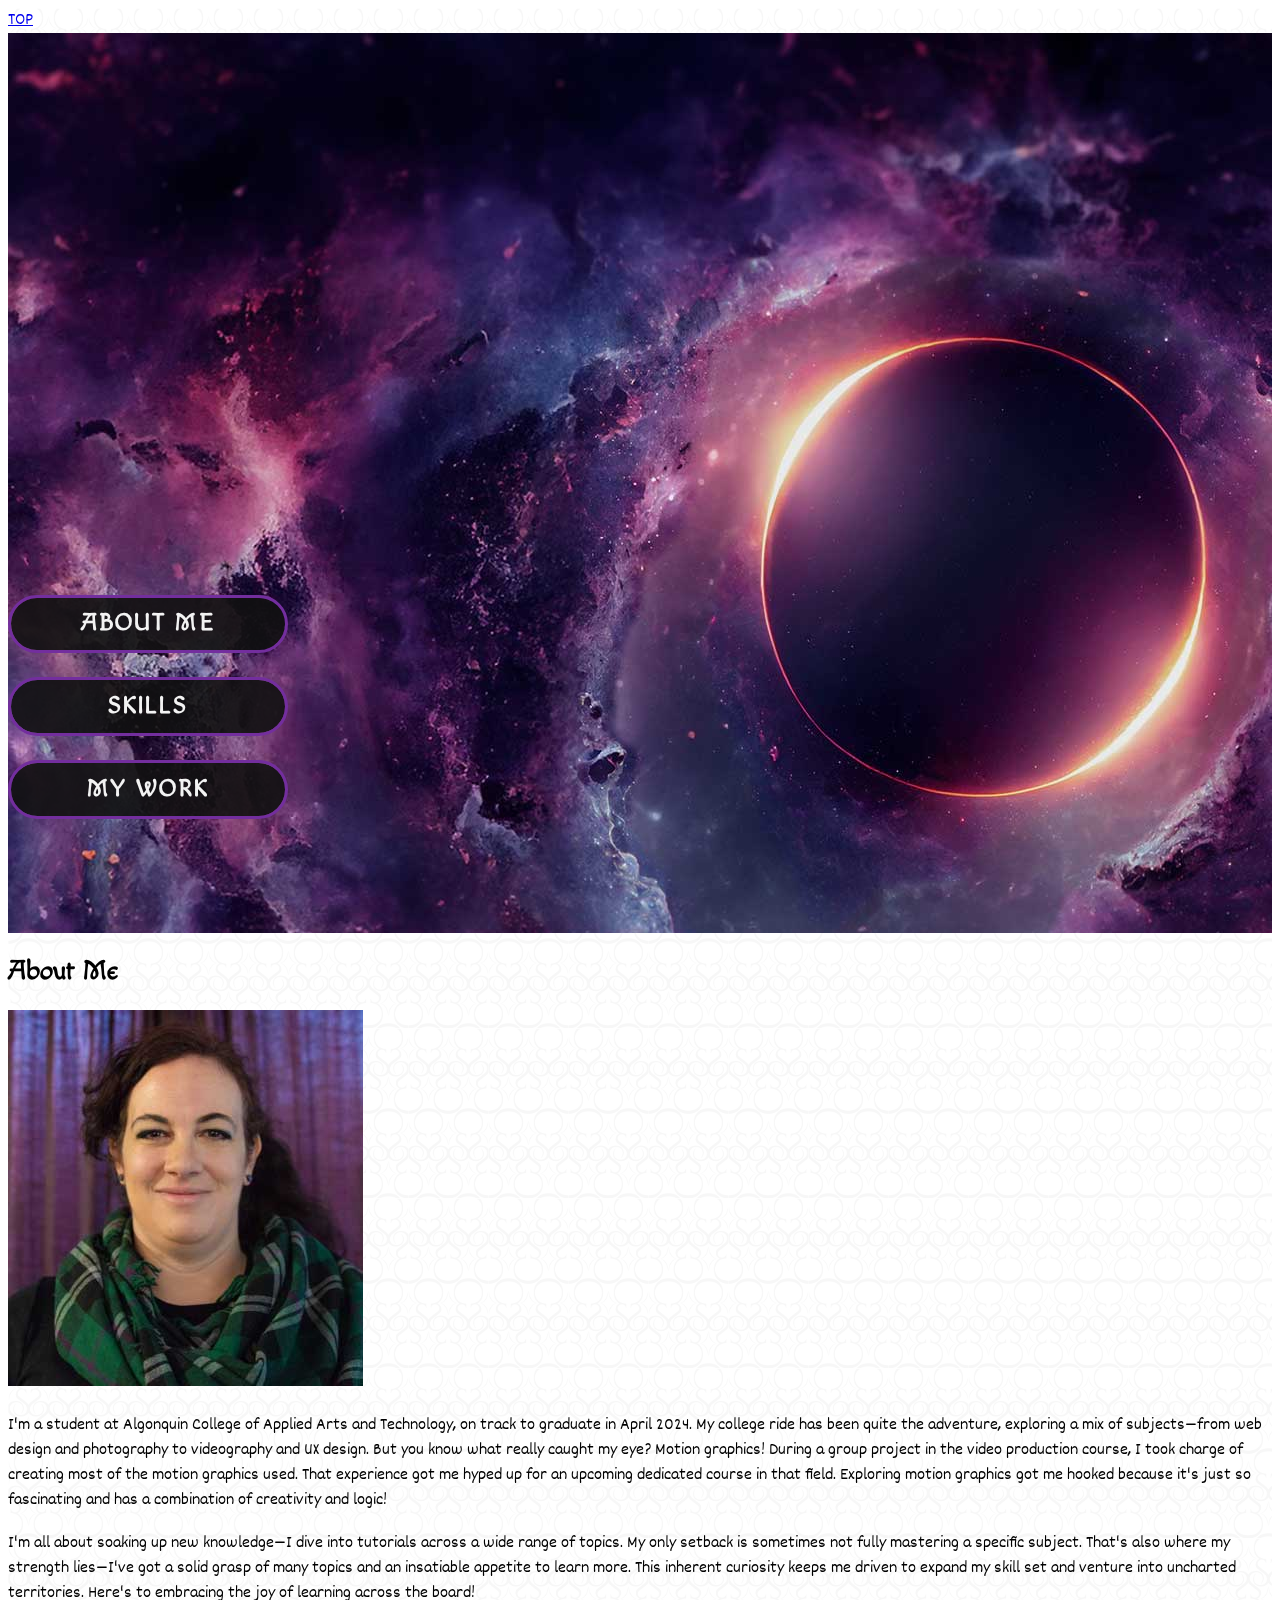
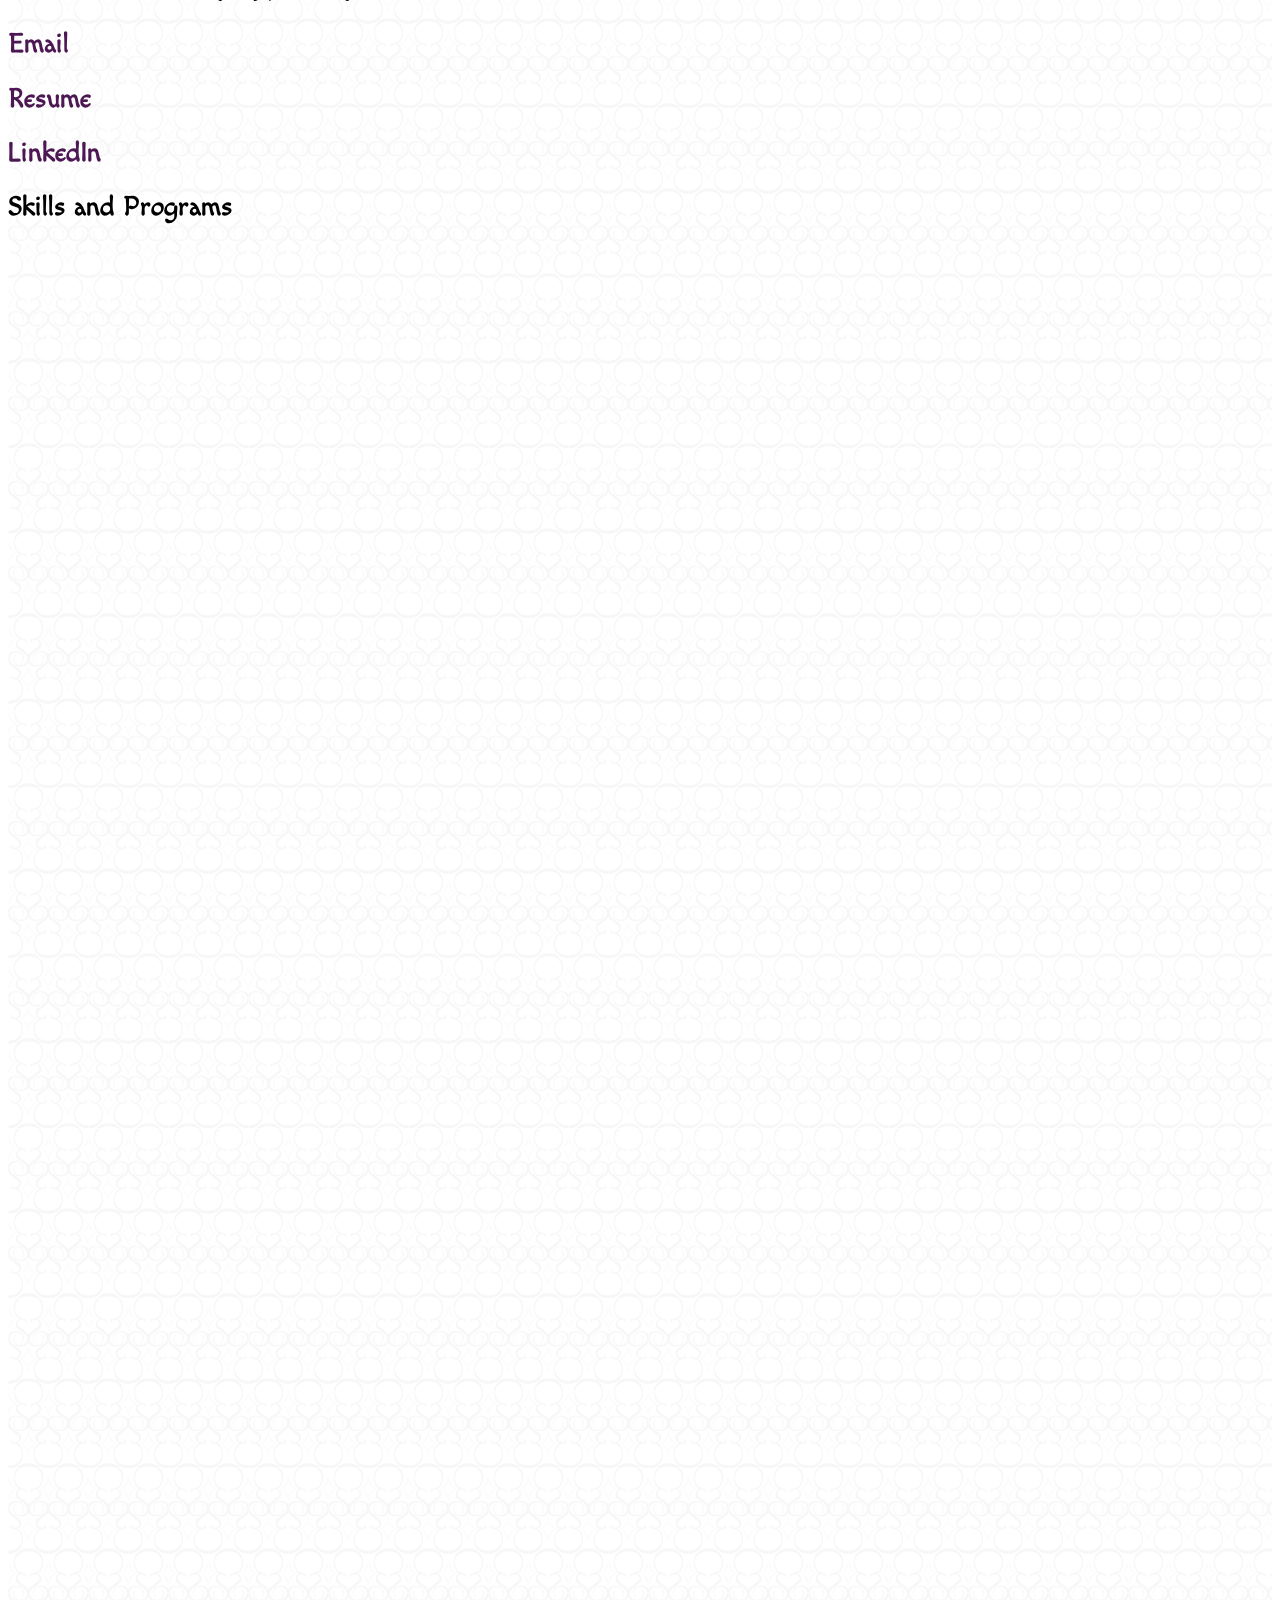
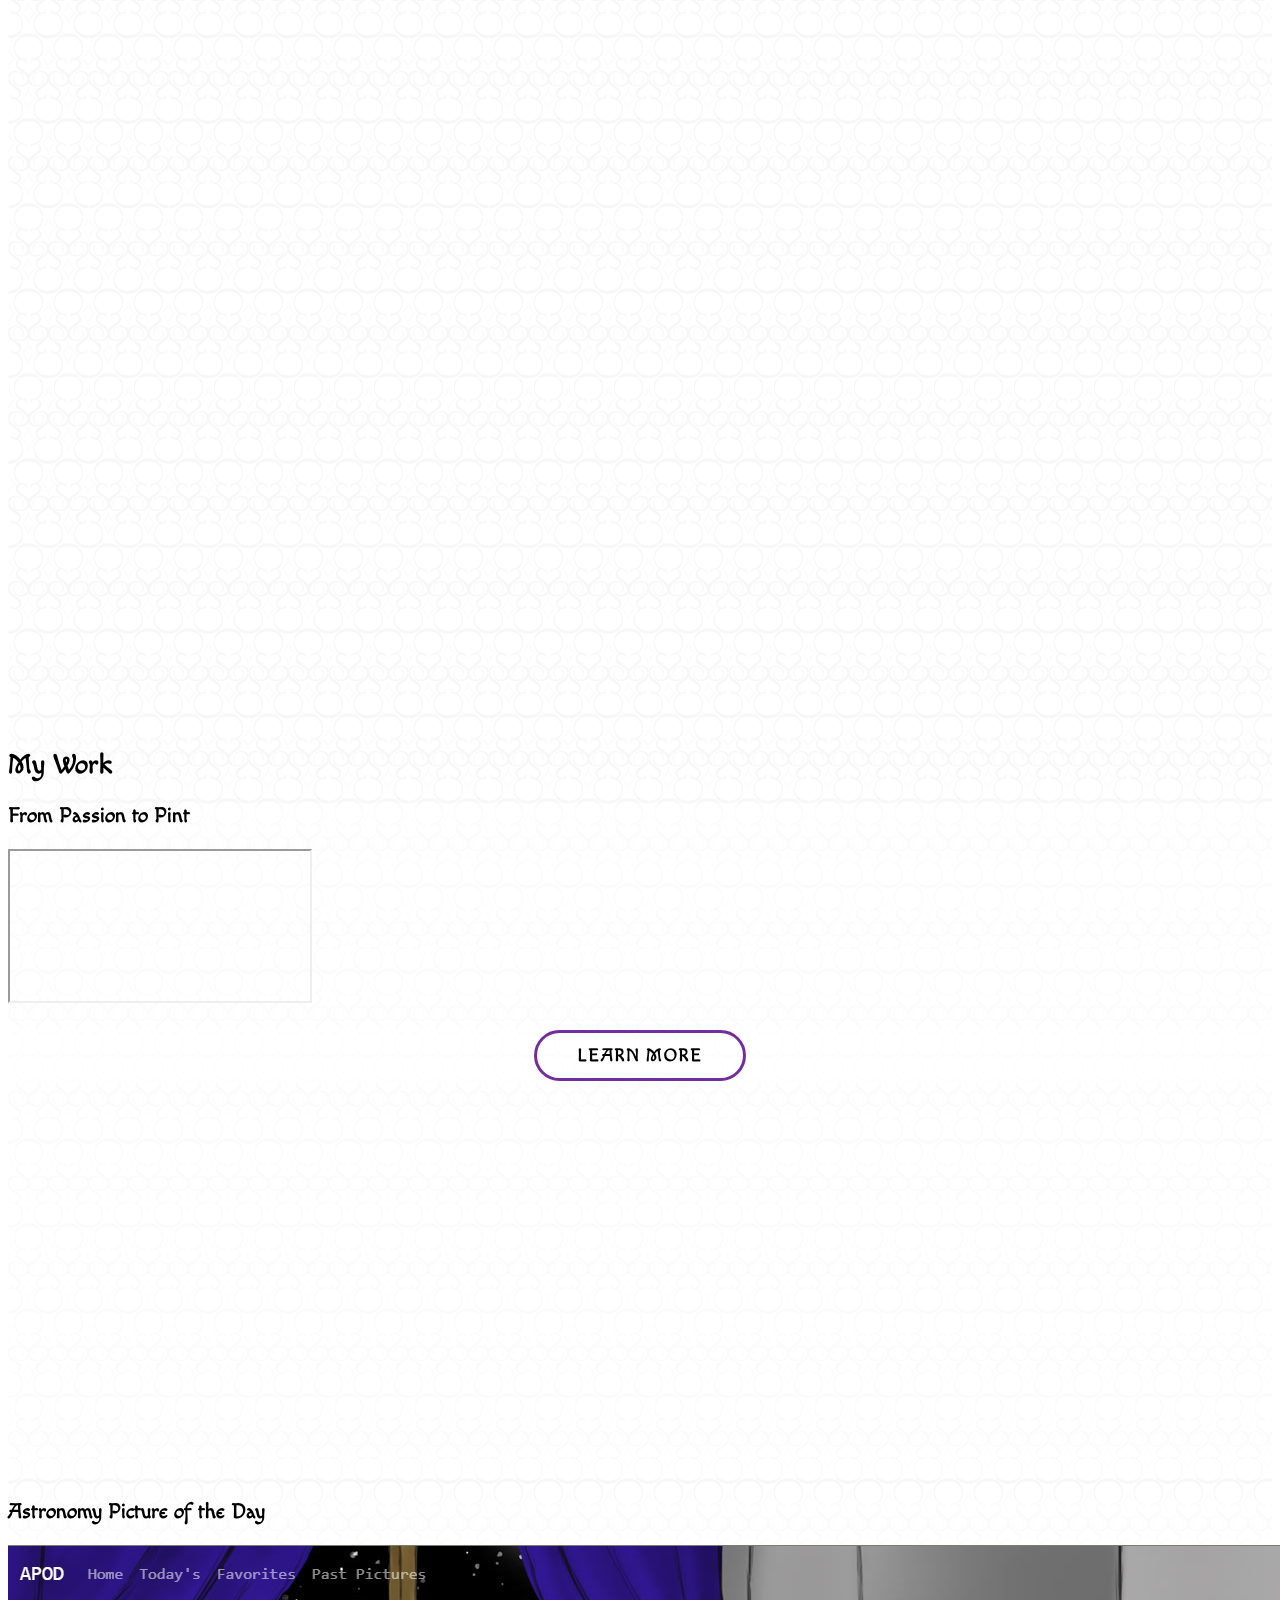
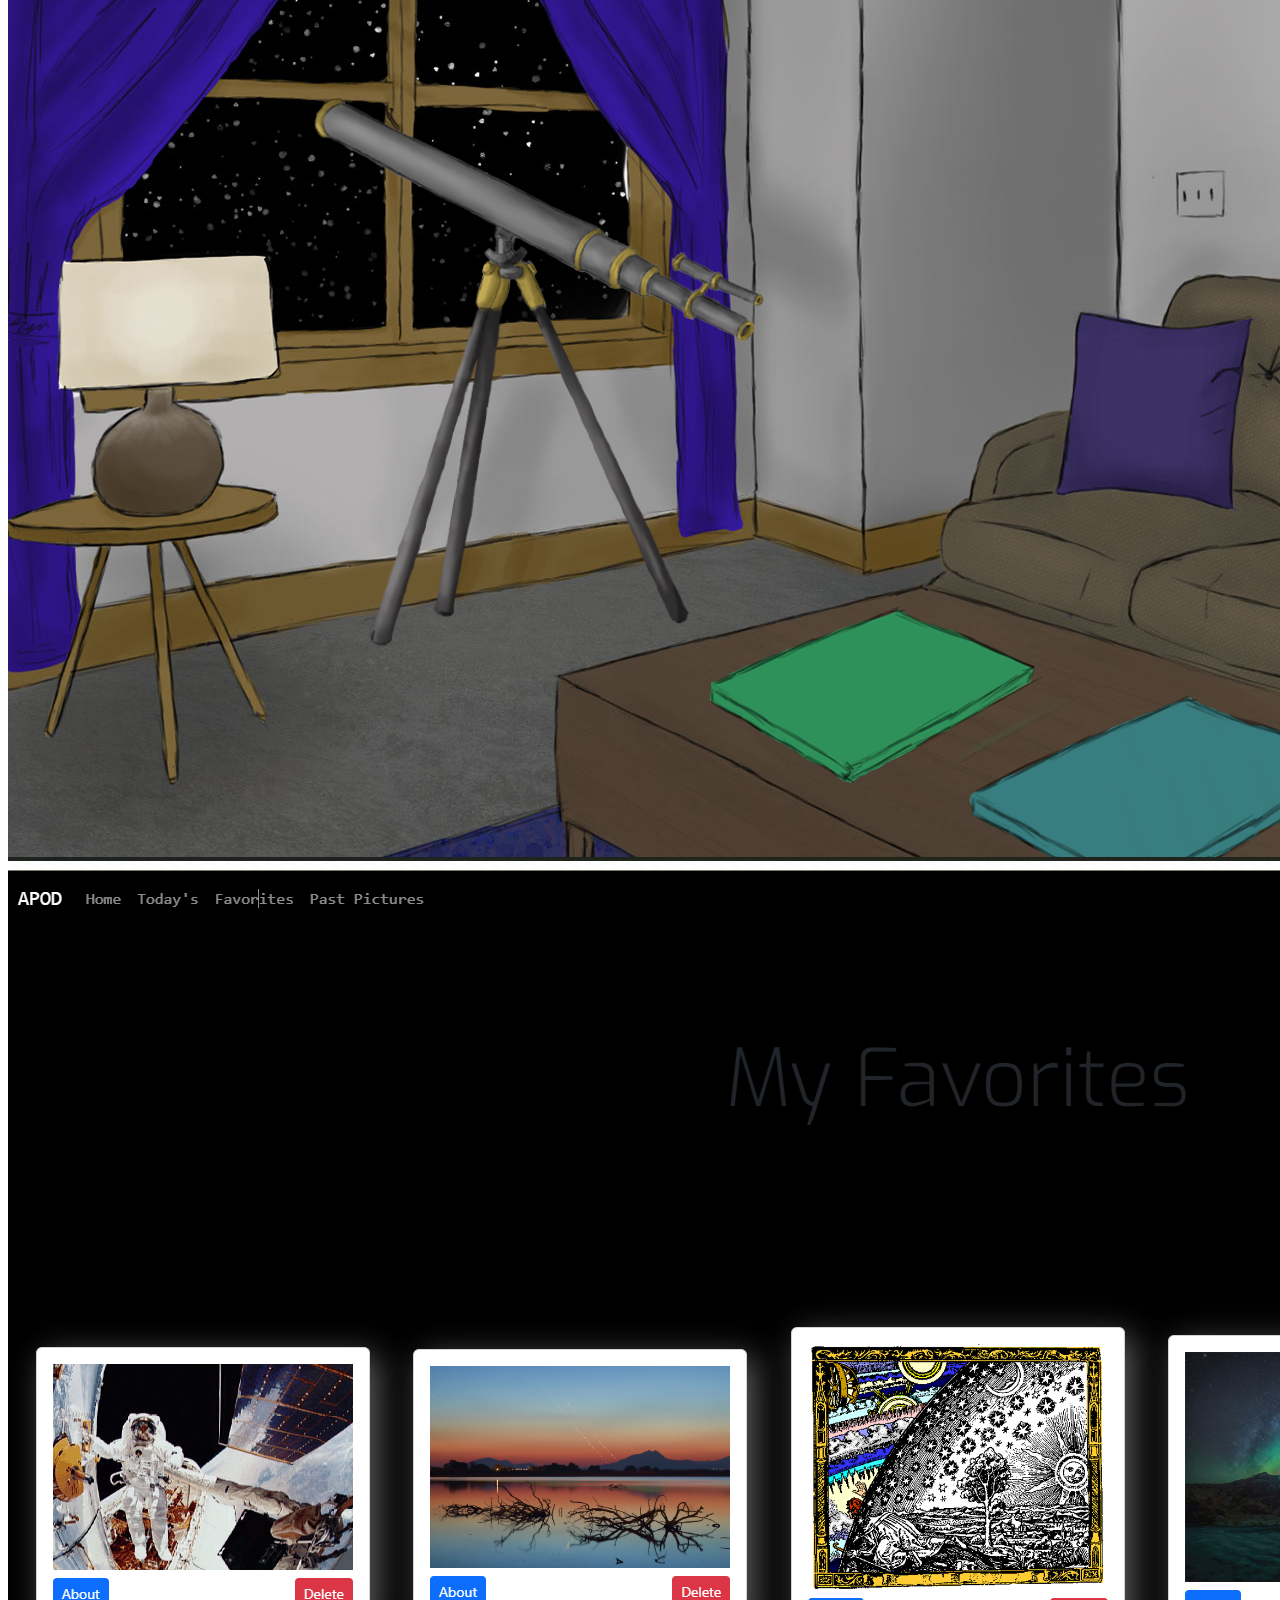
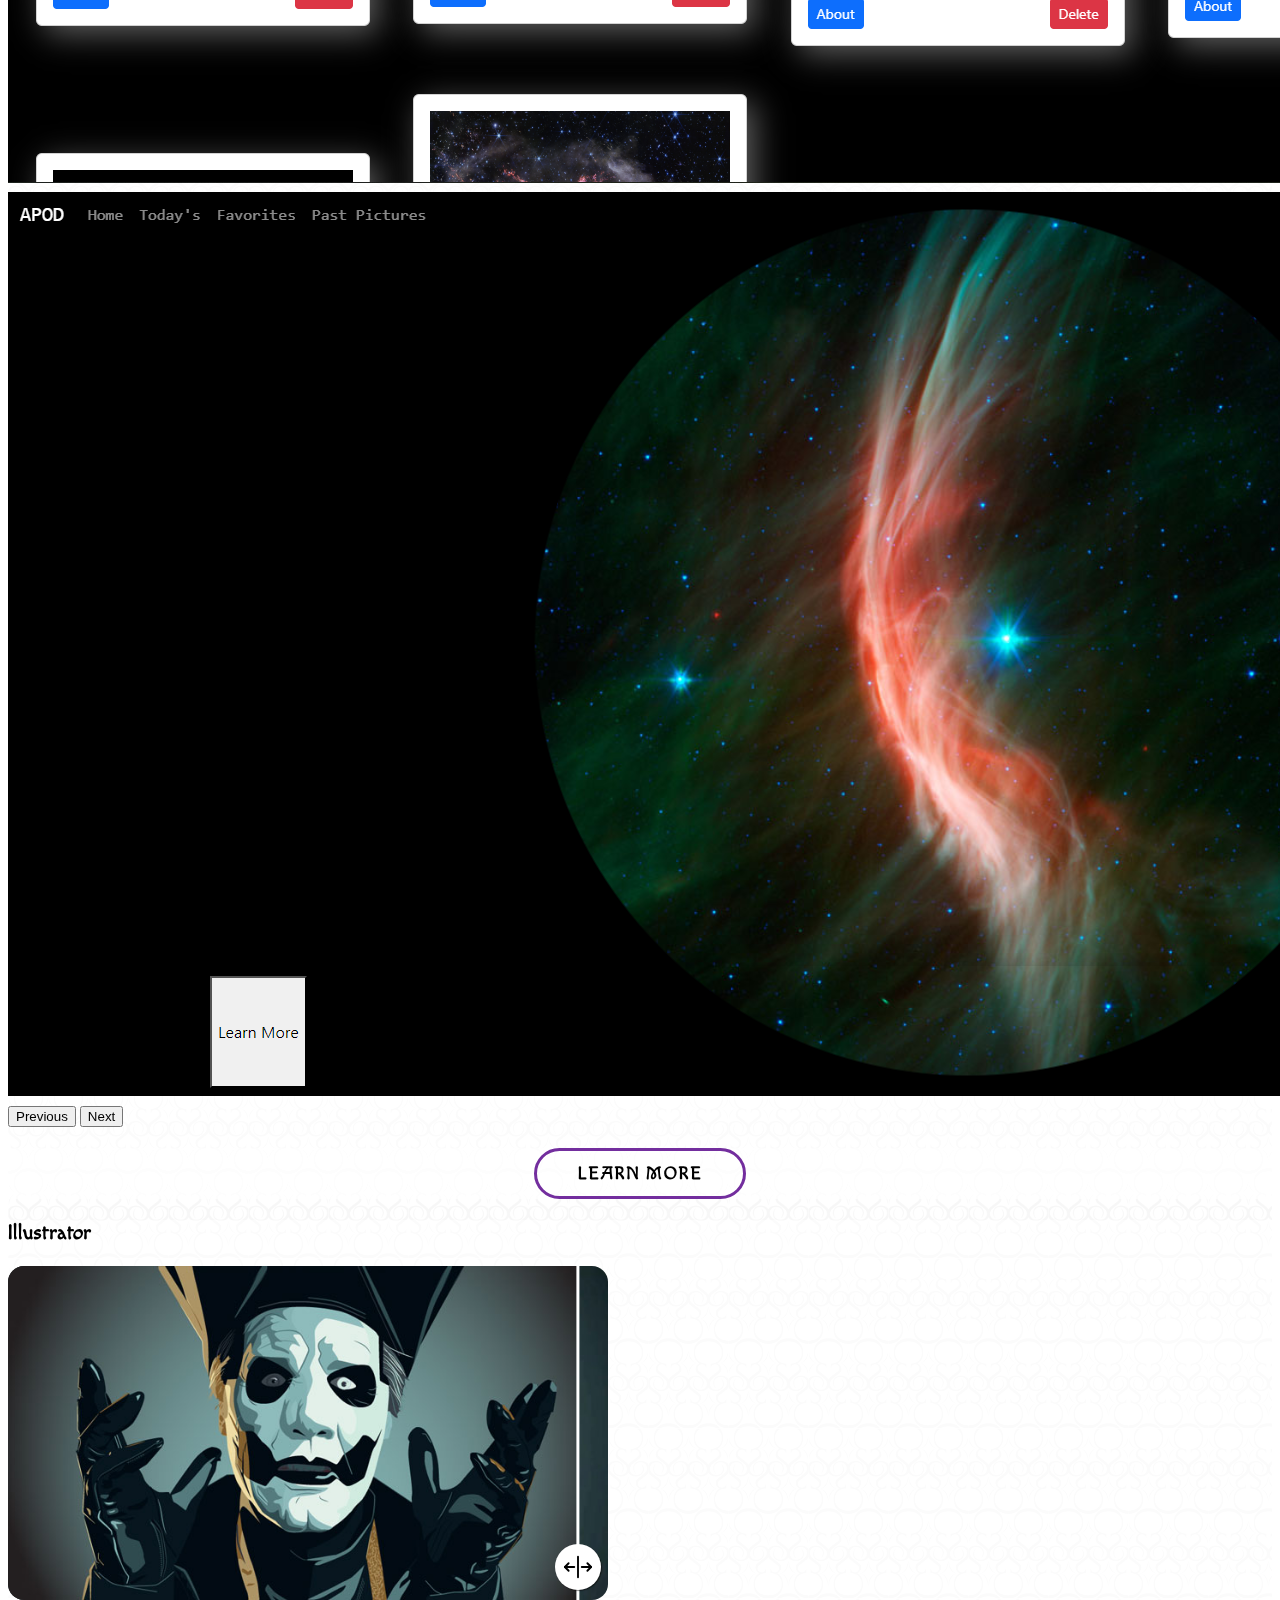
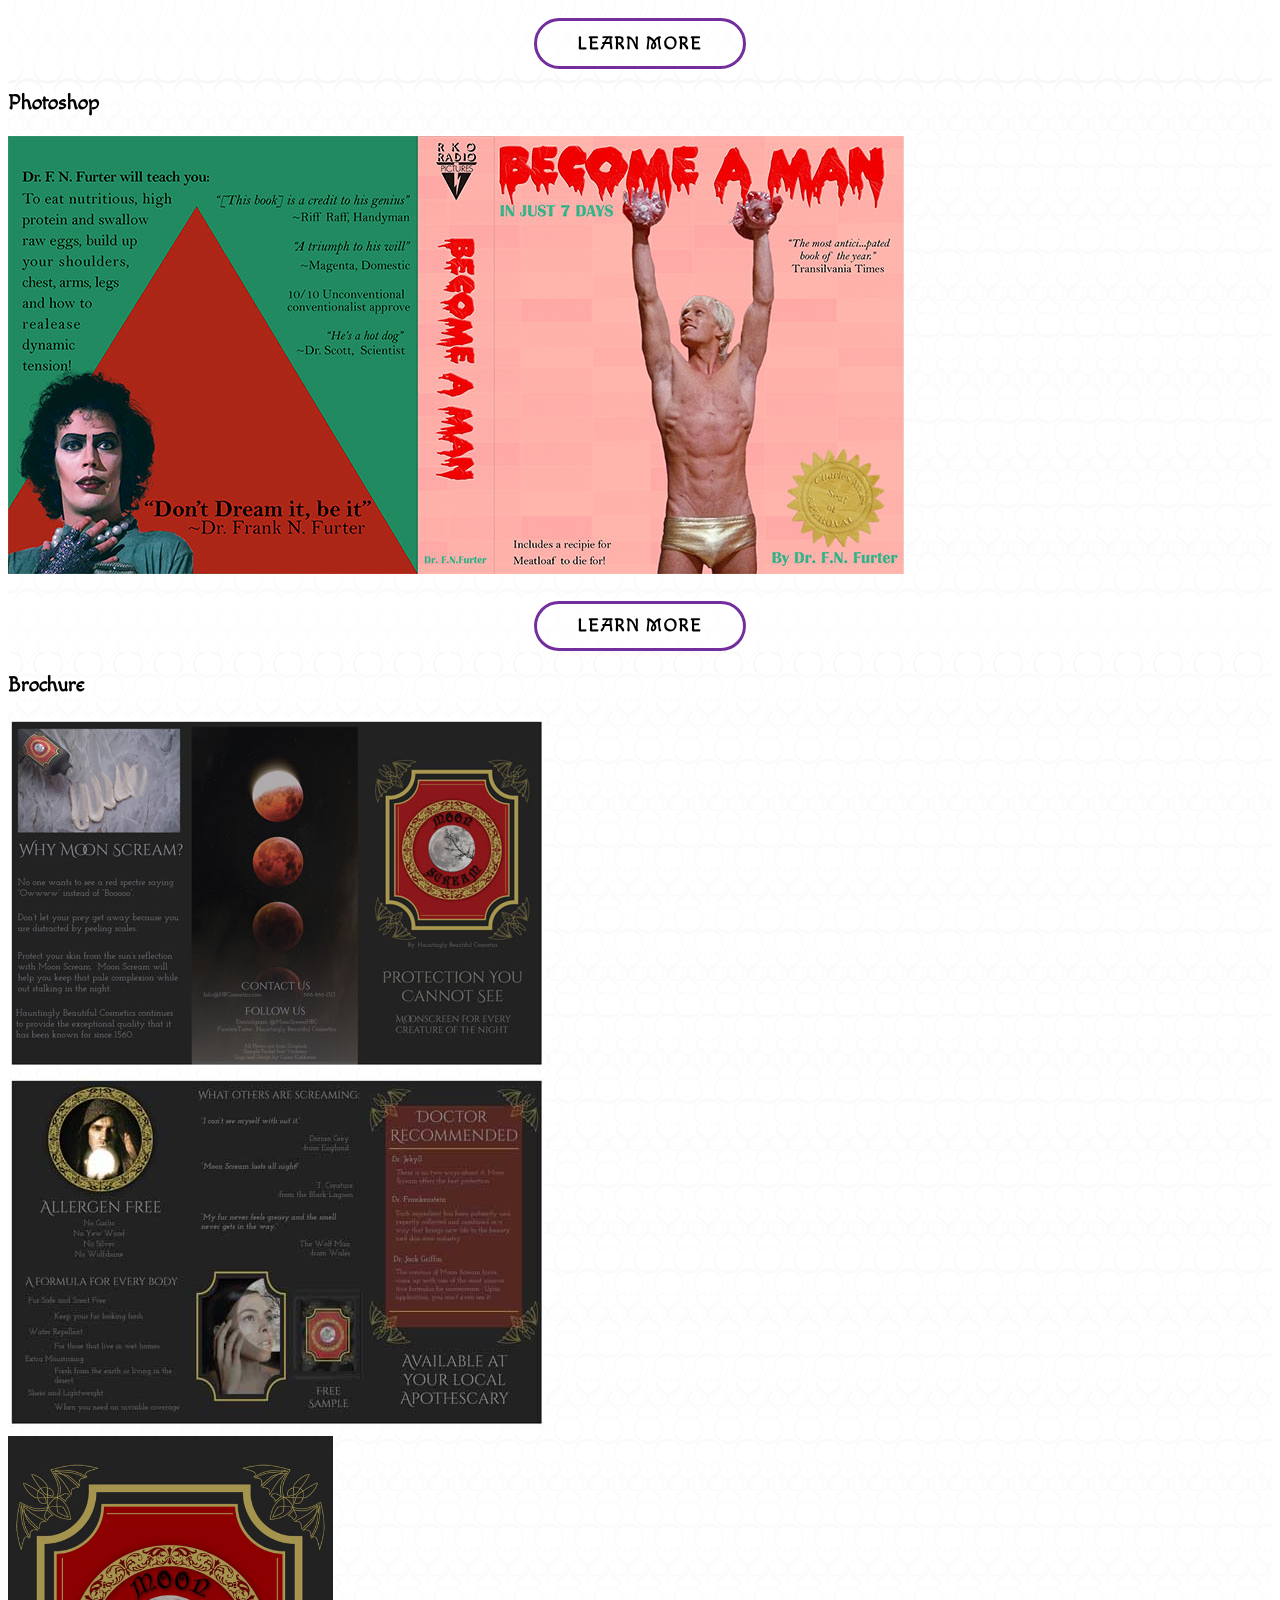
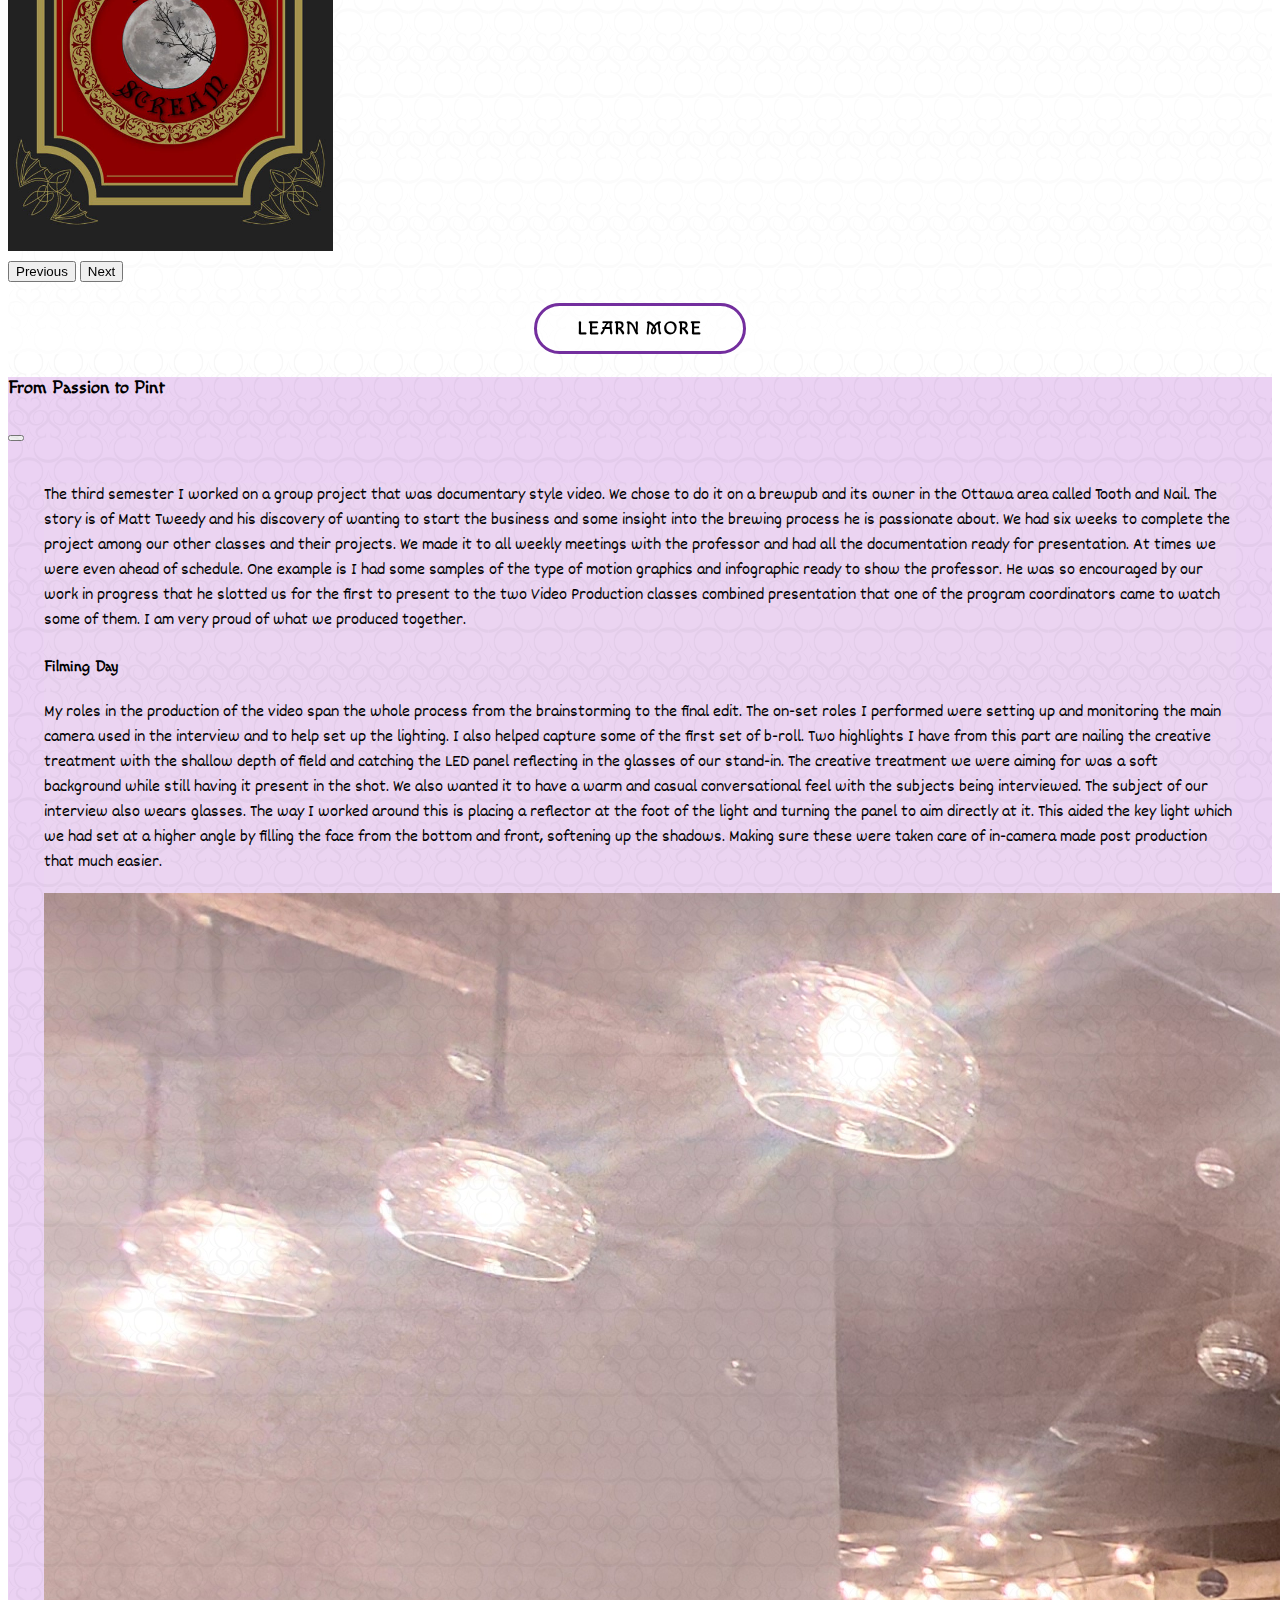
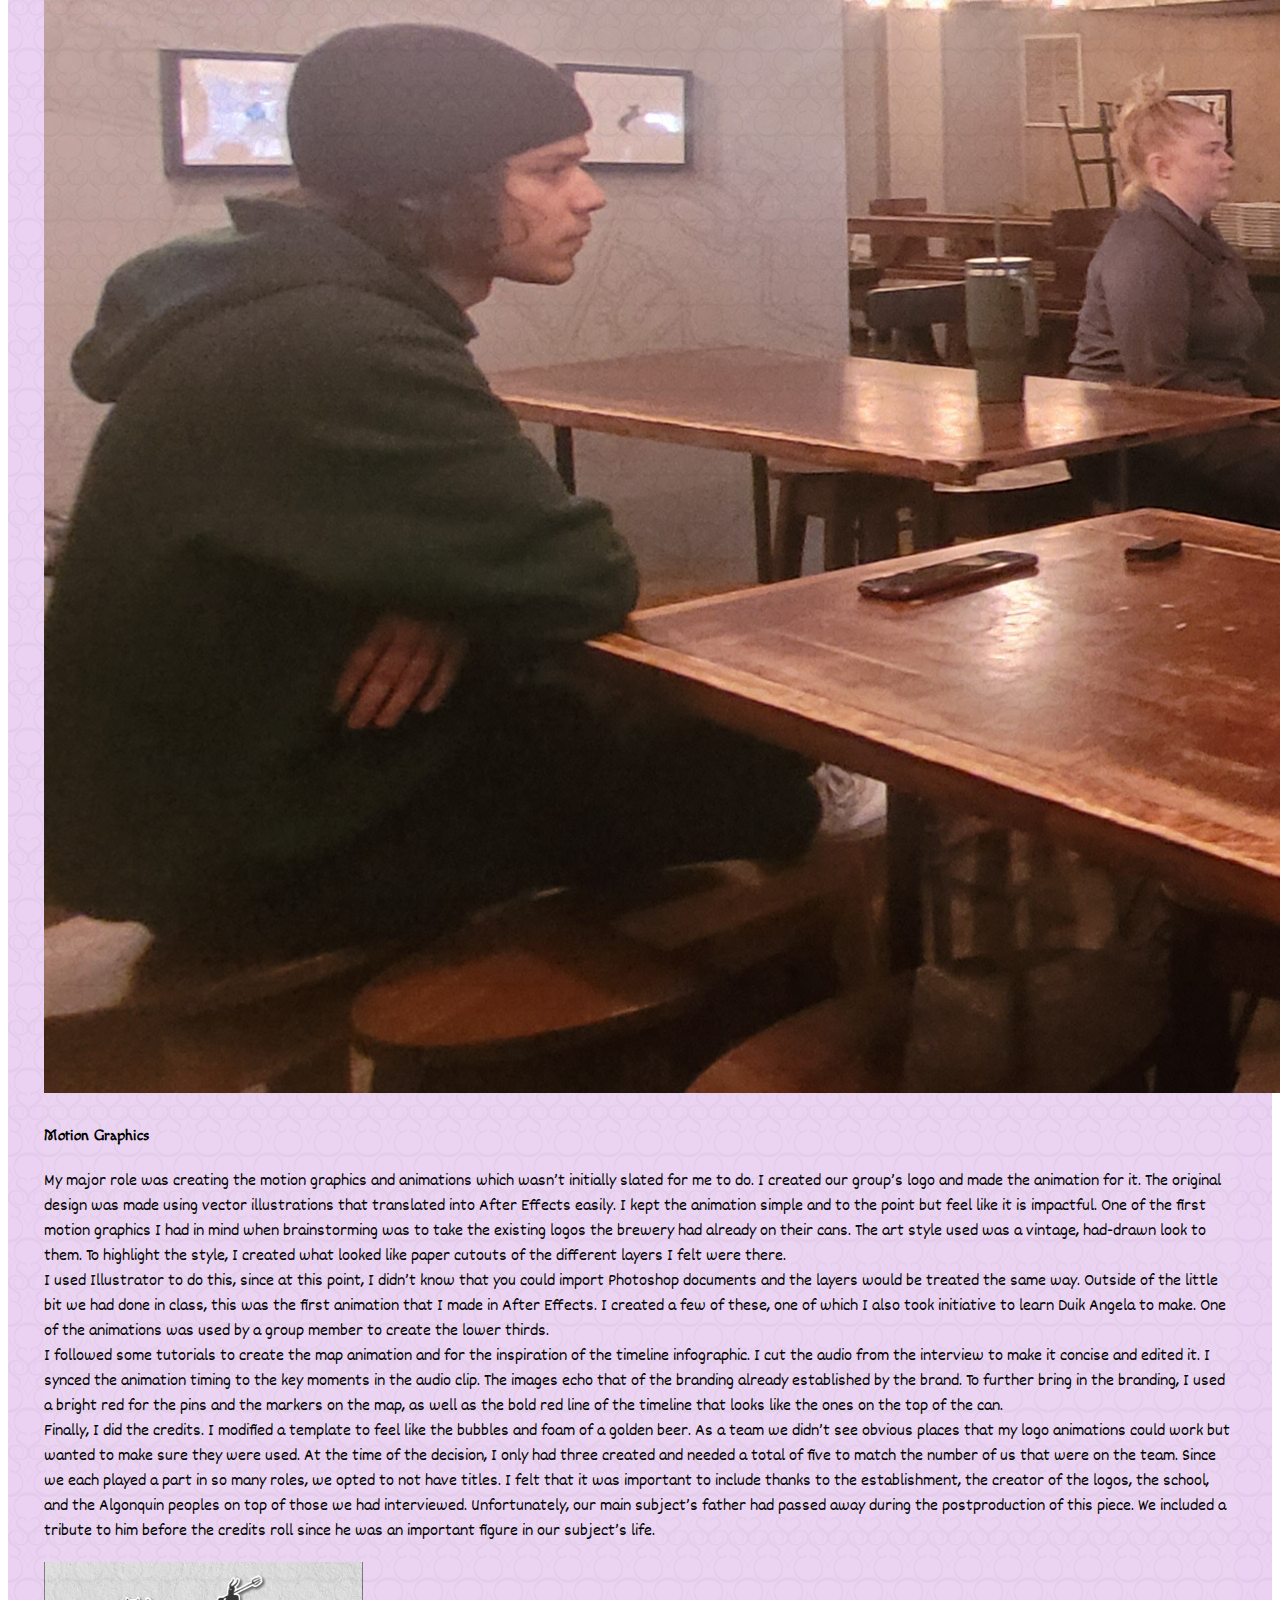
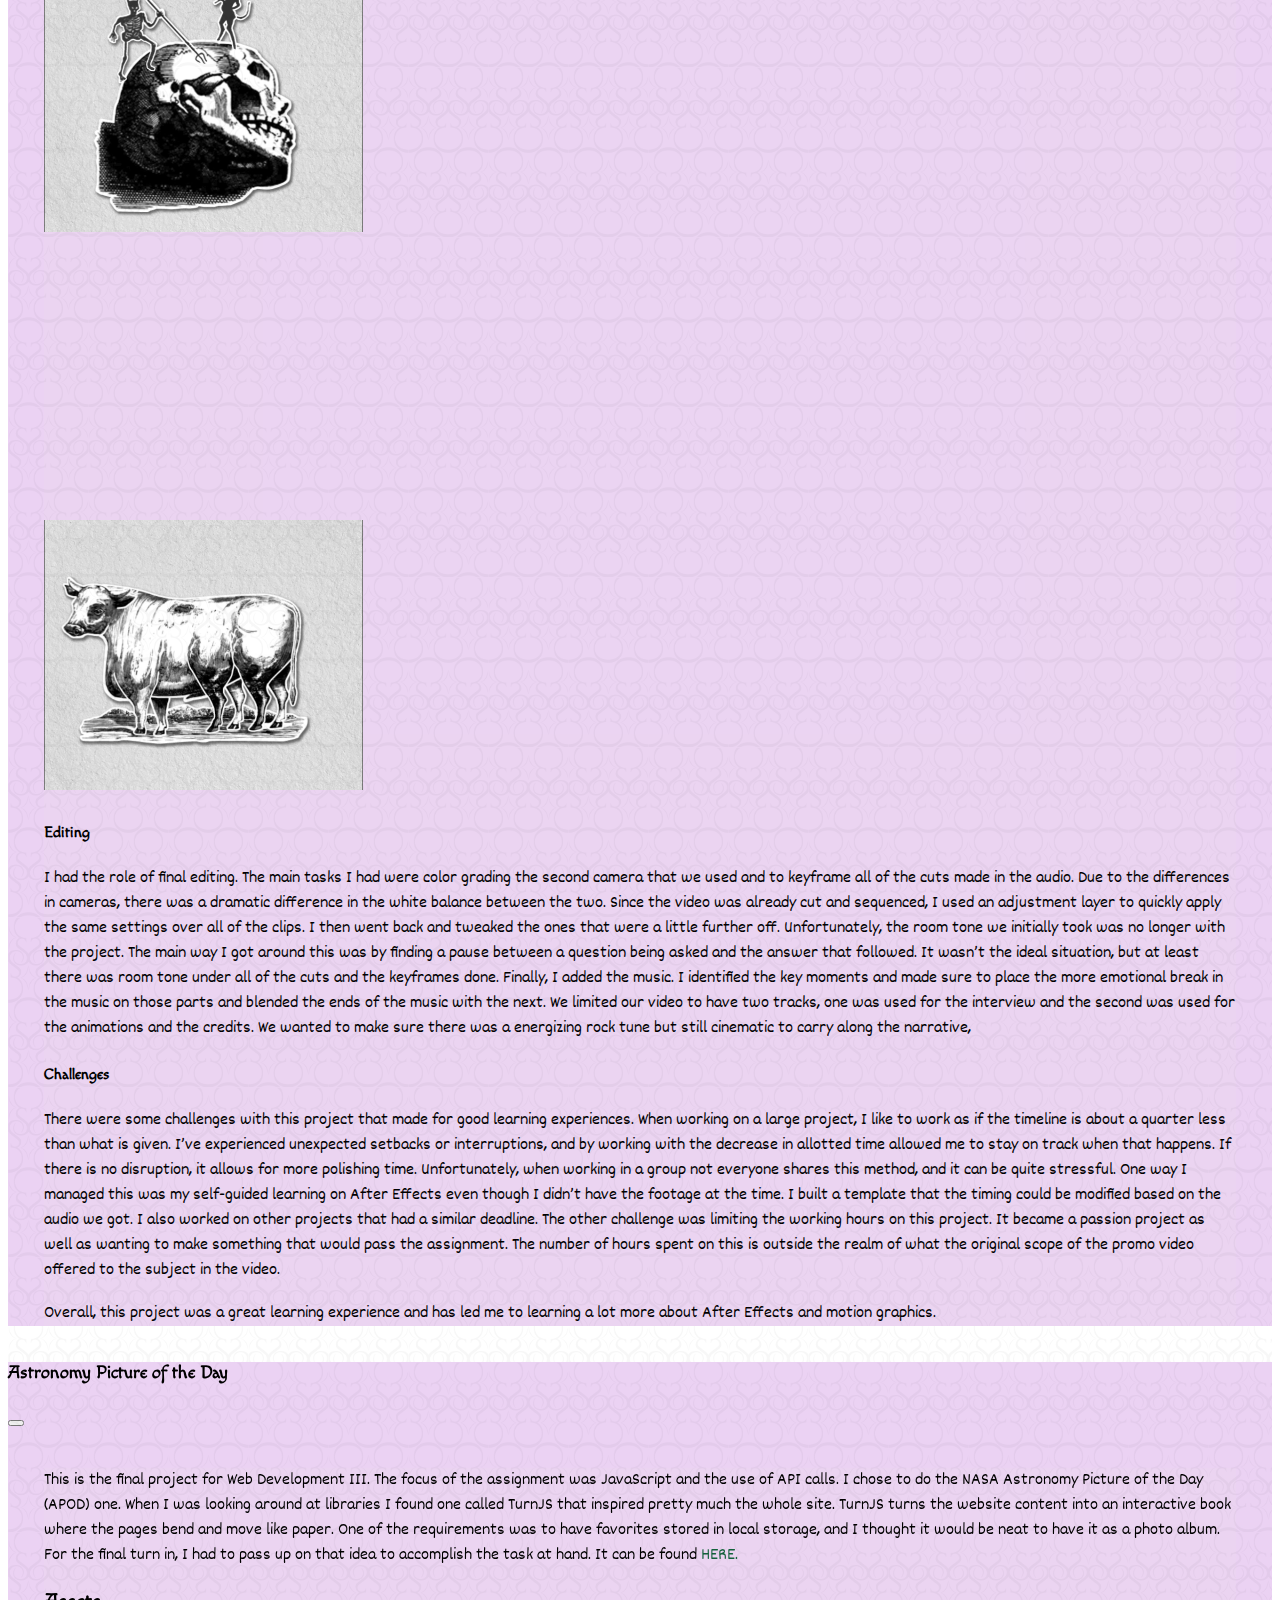
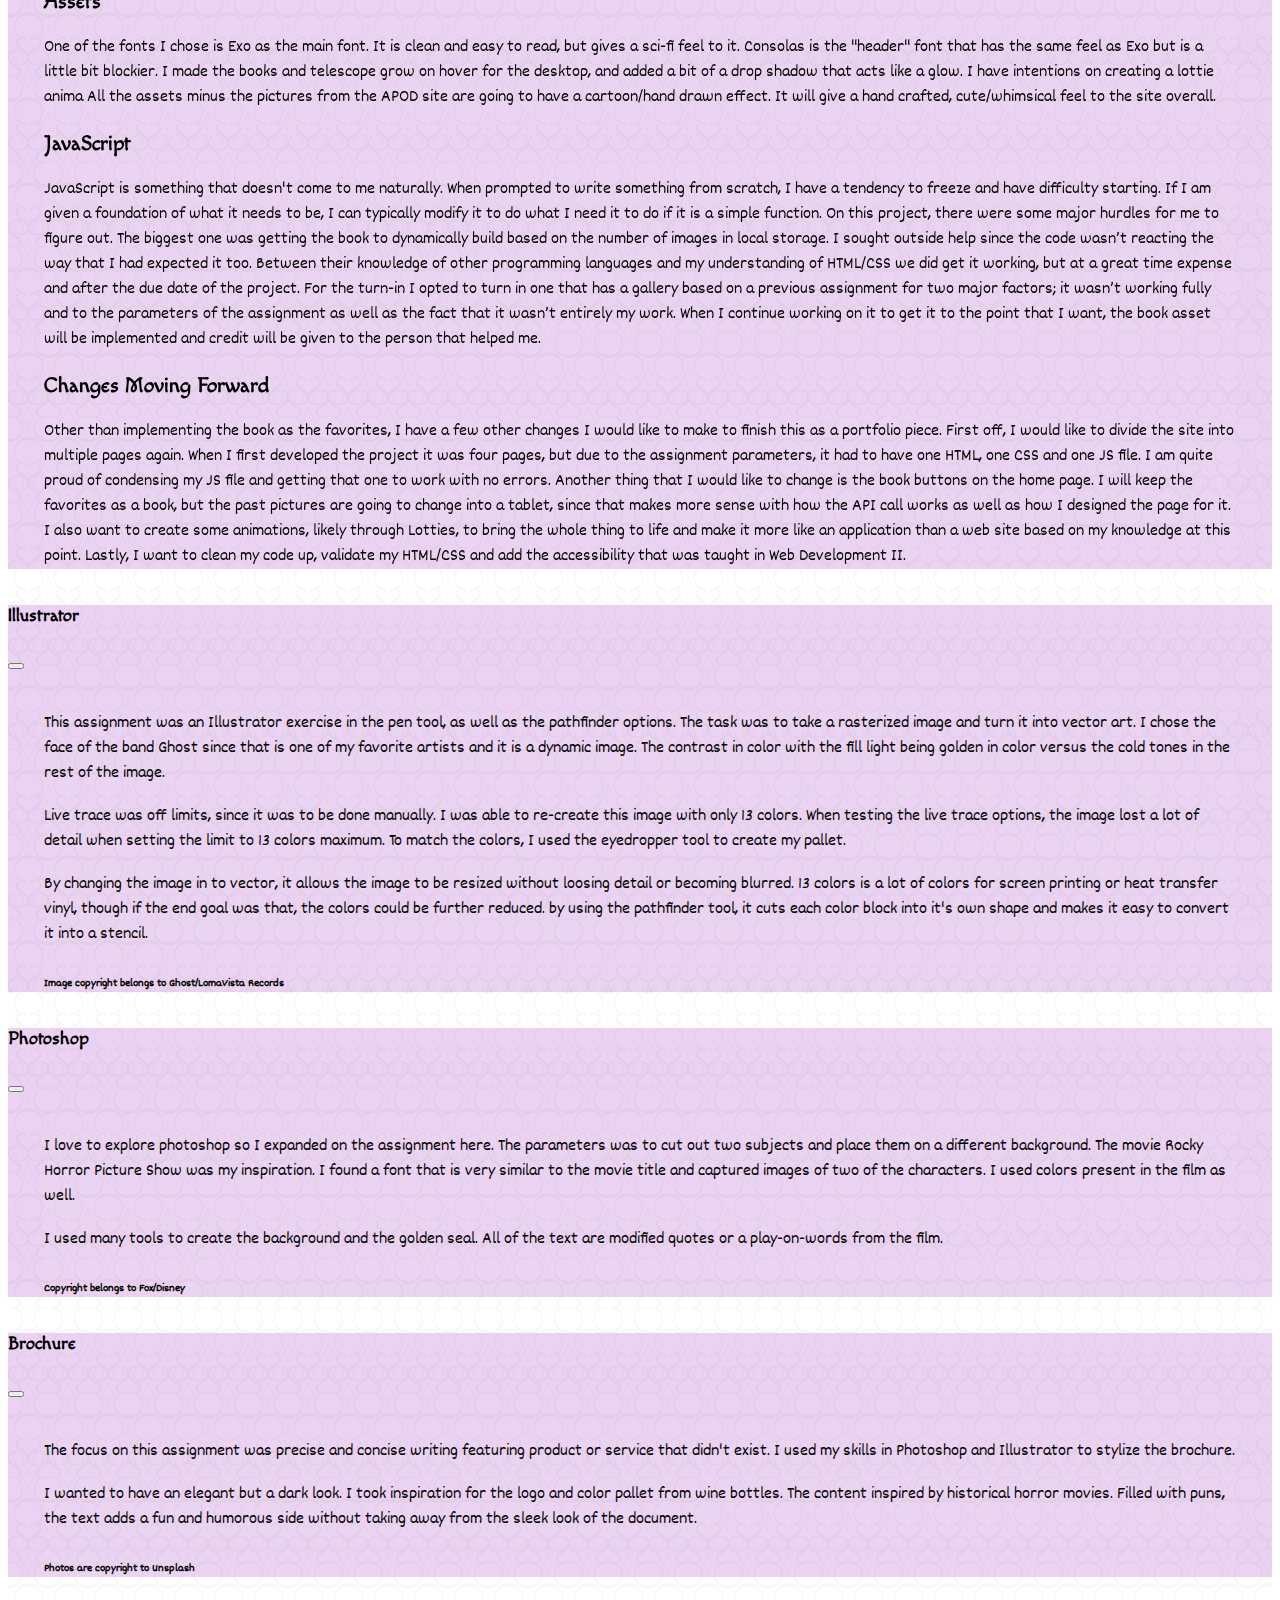
==== commit 64ee889b: "update video case" ====
--- a/index.html
+++ b/index.html
@@ -11,8 +11,7 @@
   <link rel="stylesheet" href="https://cdn.jsdelivr.net/npm/bootstrap-icons@1.10.3/font/bootstrap-icons.css">
   <link rel="preconnect" href="https://fonts.googleapis.com">
   <link rel="preconnect" href="https://fonts.gstatic.com" crossorigin>
-  <link
-    href="https://fonts.googleapis.com/css2?family=Cinzel+Decorative:wght@700&family=Cormorant+Upright:wght@700&family=Glory:ital,wght@0,400;0,500;1,400;1,500&display=swap"
+  <link href="https://fonts.googleapis.com/css2?family=Dekko&family=Macondo&family=Macondo+Swash+Caps&display=swap"
     rel="stylesheet">
   <link href="https://unpkg.com/aos@2.3.1/dist/aos.css" rel="stylesheet">
   <link rel="stylesheet" href="https://cdnjs.cloudflare.com/ajax/libs/font-awesome/6.4.0/css/all.min.css">
@@ -35,7 +34,7 @@
       <div class="fixed-bottom p-3 d-flex justify-content-end"><a href="#main">TOP</a></div>
       <div class="hero d-flex justify-content-center align-items-center">
         <img src="images/photos/hero-banner.jpg" alt="Galaxy Hero Image with Eclipse in the center">
-        <h1 class="text-center">Cassie Fournier</h1>
+        <h1 class="text-center">CASSIE FOURNIER</h1>
 
         <!-- <h2 class="display-2">Web Development</h2>
           <h2 class="display-2">Web Design</h2>
@@ -201,7 +200,7 @@
     </div><!--End Skills-->
     <!--++++++++++++++++++++++My Work+++++++++++++++++++++++++++++++++++++++++++++++++++++++++++++-->
     <div class="mywork-container p-5" id="mywork">
-      <h2 class="p-4 fw-bolder">My Work</h2>
+      <h2 class="p-4 fw-bold">My Work</h2>
       <!--================= Cards====================-->
       <div class="row justify-content-around g-4 cards">
         <!--=================Video===============-->
@@ -222,7 +221,7 @@
         <!--====================APOD====================-->
         <div class="col-12 col-xl-6">
           <div class="card h-100">
-            <h3 class="card-title text-center p-2">Astronomy Picture if the Day</h3>
+            <h3 class="card-title text-center p-2">Astronomy Picture of the Day</h3>
             <div class="card-img-top">
               <!--============Carousel===============-->
               <div id="jsCarousel" class="carousel slide" data-bs-ride="false">
@@ -368,76 +367,64 @@
           <div class="modal-body">
             <div class="row">
               <div class="col">
-                <p>The third semester saw me deeply engrossed in a group project centered around creating a
-                  documentary-style video. Our focus was on Tooth and Nail, a brewpub and its dedicated owner
-                  located in
-                  Ottawa. The narrative delved into the journey of Matt Tweedy, revealing his entrepreneurial
-                  aspirations
-                  and his fervor for the brewing process. Despite juggling multiple classes and their respective
-                  projects,
-                  we had a tight six-week deadline to finalize our project. Remarkably, we consistently attended
-                  weekly
-                  meetings with our professor and diligently prepared all necessary documentation for our
-                  presentation.
-                  At
-                  times, we even managed to stay ahead of schedule. For instance, I had prepped samples of motion
-                  graphics and infographics to showcase to the professor. Our progress impressed the professor so
-                  much
-                  that we
-                  were
-                  slated as the first to present to a combined audience of two Video Production classes, with even a
-                  program coordinator in attendance. I take immense pride in the collaborative effort that resulted
-                  in
-                  our
-                  outstanding production.</p>
+                <p>The third semester I worked on a group project that was documentary style video. We chose to do it on
+                  a brewpub and its owner in the Ottawa area called Tooth and Nail. The story is of Matt Tweedy and his
+                  discovery of wanting to start the business and some insight into the brewing process he is passionate
+                  about. We had six weeks to complete the project among our other classes and their projects. We made it
+                  to all weekly meetings with the professor and had all the documentation ready for presentation. At
+                  times we were even ahead of schedule. One example is I had some samples of the type of motion graphics
+                  and infographic ready to show the professor. He was so encouraged by our work in progress that he
+                  slotted us for the first to present to the two Video Production classes combined presentation that one
+                  of the program coordinators came to watch some of them. I am very proud of what we produced together.
+                </p>
               </div><!--end col-->
             </div><!--end row-->
             <div class="row">
               <div class="col-6">
                 <h5>Filming Day</h5>
-                <p>My involvement spanned the entire video production process, from brainstorming to the final
-                  editing
-                  phase. On set, I managed the main camera used for interviews and assisted in setting up the
-                  lighting.
-                  I
-                  also contributed to capturing initial b-roll footage. A couple of standout moments for me were
-                  perfecting the creative treatment with a shallow depth of field and catching the reflection of the
-                  LED
-                  panel in our stand-in's glasses. Our aim was to achieve a soft, yet present background, fostering
-                  a
-                  warm
-                  and conversational atmosphere during the interviews. Dealing with the challenge of the interview
-                  subject
-                  wearing glasses, I strategically positioned a reflector to complement the key light setup,
-                  effectively
-                  softening shadows and enhancing facial illumination. Addressing these elements during filming
-                  considerably eased the post-production phase.</p>
+                <p>My roles in the production of the video span the whole process from the brainstorming to the final
+                  edit. The on-set roles I performed were setting up and monitoring the main camera used in the
+                  interview and to help set up the lighting. I also helped capture some of the first set of b-roll. Two
+                  highlights I have from this part are nailing the creative treatment with the shallow depth of field
+                  and catching the LED panel reflecting in the glasses of our stand-in. The creative treatment we were
+                  aiming for was a soft background while still having it present in the shot. We also wanted it to have
+                  a warm and casual conversational feel with the subjects being interviewed. The subject of our
+                  interview also wears glasses. The way I worked around this is placing a reflector at the foot of the
+                  light and turning the panel to aim directly at it. This aided the key light which we had set at a
+                  higher angle by filling the face from the bottom and front, softening up the shadows. Making sure
+                  these were taken care of in-camera made post production that much easier.</p>
               </div><!--end col-->
               <div class="col-6 align-self-center">
                 <img src="images/photos/mywork/20231116_114814.jpg" alt="filming set-up" class="img-fluid modal-img">
               </div><!--end col-->
             </div><!--end row-->
             <h5>Motion Graphics</h5>
-            <p>My primary responsibility unexpectedly involved creating motion graphics and animations. I commenced
-              by
-              designing our group's logo and animating it. Employing vector illustrations, the original design
-              seamlessly transitioned into After Effects. The animation remained simple yet impactful. During the
-              brainstorming phase, I envisioned using the brewery's existing logos from their cans. I aimed for a
-              vintage, hand-drawn appearance, crafting paper-like cutouts resembling different layers of the logos.
-              Initially utilizing Illustrator, I later learned that Photoshop documents could be imported similarly.
-              This project marked my debut in creating animations within After Effects. I ventured into learning
-              Duik
-              Angela and crafted several animations, including one used by a team member for the lower thirds.
-              Tutorials guided my creation of map animations and inspired the timeline infographic. I meticulously
-              edited the interview audio, syncing animation timing with key audio moments while aligning imagery
-              with
-              the brewery's established branding. Additionally, I designed credits, modifying a template to resemble
-              the effervescence of golden beer. We chose not to assign specific titles due to our collective
-              involvement across various roles. Expressing gratitude, we acknowledged the establishment, logo
-              creator,
-              school, Algonquin peoples, and those interviewed. Tragically, our main subject's father passed away
-              during post-production, prompting us to include a tribute before the credits in honor of his
-              significance in our subject's life.</p>
+            <p>My major role was creating the motion graphics and animations which wasn’t initially slated for me to do.
+              I created our group’s logo and made the animation for it. The original design was made using vector
+              illustrations that translated into After Effects easily. I kept the animation simple and to the point but
+              feel like it is impactful. One of the first motion graphics I had in mind when brainstorming was to take
+              the existing logos the brewery had already on their cans. The art style used was a vintage, had-drawn look
+              to them. To highlight the style, I created what looked like paper cutouts of the different layers I felt
+              were there.<br>
+              I used Illustrator to do this, since at this point, I didn’t know that you could import Photoshop
+              documents and the layers would be treated the same way. Outside of the little bit we had done in class,
+              this was the first animation that I made in After Effects. I created a few of these, one of which I also
+              took initiative to learn Duik Angela to make. One of the animations was used by a group member to create
+              the lower thirds.<br>
+              I followed some tutorials to create the map animation and for the inspiration of the timeline infographic.
+              I cut the audio from the interview to make it concise and edited it. I synced the animation timing to the
+              key moments in the audio clip. The images echo that of the branding already established by the brand. To
+              further bring in the branding, I used a bright red for the pins and the markers on the map, as well as the
+              bold red line of the timeline that looks like the ones on the top of the can.<br>
+              Finally, I did the credits. I modified a template to feel like the bubbles and foam of a golden beer. As a
+              team we didn’t see obvious places that my logo animations could work but wanted to make sure they were
+              used. At the time of the decision, I only had three created and needed a total of five to match the number
+              of us that were on the team. Since we each played a part in so many roles, we opted to not have titles. I
+              felt that it was important to include thanks to the establishment, the creator of the logos, the school,
+              and the Algonquin peoples on top of those we had interviewed. Unfortunately, our main subject’s father had
+              passed away during the postproduction of this piece. We included a tribute to him before the credits roll
+              since he was an important figure in our subject’s life.
+            </p>
             <div class="row">
               <div class="col-4">
                 <video class="motionGraphics" autoplay loop>
@@ -459,32 +446,34 @@
               </div>
             </div>
             <h5>Editing</h5>
-            <p>Assuming the role of final editor, I undertook tasks such as color grading the second camera and
-              keyframing audio cuts. Addressing the considerable variance in white balance between cameras, I
-              standardized settings across clips using an adjustment layer, subsequently fine-tuning individual
-              clips.
-              Regrettably, our initial room tone recording was missing, necessitating creative methods to ensure
-              consistent audio undercuts and keyframes. I strategically inserted pauses to facilitate a semblance of
-              room tone. Lastly, I curated the music, synchronizing it with pivotal moments and seamlessly
-              transitioning tracks to maintain narrative coherence. We deliberately limited our video to two tracks,
-              aiming for an energizing yet cinematic vibe to complement both interviews and animations.</p>
+            <p>I had the role of final editing. The main tasks I had were color grading the second camera that we used
+              and to keyframe all of the cuts made in the audio. Due to the differences in cameras, there was a dramatic
+              difference in the white balance between the two. Since the video was already cut and sequenced, I used an
+              adjustment layer to quickly apply the same settings over all of the clips. I then went back and tweaked
+              the ones that were a little further off. Unfortunately, the room tone we initially took was no longer with
+              the project. The main way I got around this was by finding a pause between a question being asked and the
+              answer that followed. It wasn’t the ideal situation, but at least there was room tone under all of the
+              cuts and the keyframes done. Finally, I added the music. I identified the key moments and made sure to
+              place the more emotional break in the music on those parts and blended the ends of the music with the
+              next. We limited our video to have two tracks, one was used for the interview and the second was used for
+              the animations and the credits. We wanted to make sure there was a energizing rock tune but still
+              cinematic to carry along the narrative,</p>
 
             <h5>Challenges</h5>
-            <p>This project presented formidable challenges that contributed significantly to my learning curve.
-              Embracing a proactive approach, I typically work within a timeframe shorter than allocated, allowing
-              room for unforeseen setbacks or enhancements. However, not all team members shared this method,
-              leading
-              to stress within the group. To navigate this, I engaged in self-directed learning on After Effects,
-              devising adaptable templates despite the absence of footage, and juggled multiple projects with
-              similar
-              deadlines. Another hurdle involved balancing the project's time commitment, as it evolved into a
-              passion
-              project surpassing the initial scope of a promotional video. The hours invested exceeded the project's
-              intended scope, bridging into personal dedication and commitment.</p>
-
-            <p>In conclusion, this project proved to be an invaluable learning experience, substantially expanding
-              my
-              proficiency in After Effects and motion graphics.</p>
+            <p>There were some challenges with this project that made for good learning experiences. When working on a
+              large project, I like to work as if the timeline is about a quarter less than what is given. I’ve
+              experienced unexpected setbacks or interruptions, and by working with the decrease in allotted time
+              allowed me to stay on track when that happens. If there is no disruption, it allows for more polishing
+              time. Unfortunately, when working in a group not everyone shares this method, and it can be quite
+              stressful. One way I managed this was my self-guided learning on After Effects even though I didn’t have
+              the footage at the time. I built a template that the timing could be modified based on the audio we got. I
+              also worked on other projects that had a similar deadline. The other challenge was limiting the working
+              hours on this project. It became a passion project as well as wanting to make something that would pass
+              the assignment. The number of hours spent on this is outside the realm of what the original scope of the
+              promo video offered to the subject in the video.</p>
+
+            <p>Overall, this project was a great learning experience and has led me to learning a lot more about After
+              Effects and motion graphics. </p>
 
           </div>
         </div><!--end modal-content-->
@@ -511,7 +500,7 @@
             <h3>Assets</h3>
 
             <p>One of the fonts I chose is Exo as the main font. It is clean and easy to read, but gives a sci-fi feel
-              to it. Consolas is the "header" font that has the same feel as Exo but is a little bit blokier.
+              to it. Consolas is the "header" font that has the same feel as Exo but is a little bit blockier.
 
               I made the books and telescope grow on hover for the desktop, and added a bit of a drop shadow that acts
               like a glow. I have intentions on creating a lottie anima
@@ -612,8 +601,7 @@
           </div>
           <div class="modal-body">
             <p>The focus on this assignment was precise and concise writing featuring product or service that didn't
-              exist. I
-              used my skills in Photoshop and Illustrator to stylize the brochure.</p>
+              exist. I used my skills in Photoshop and Illustrator to stylize the brochure.</p>
 
             <p>I wanted to have an elegant but a dark look. I took inspiration for the logo and color pallet from
               wine bottles. The content inspired by historical horror movies. Filled with puns, the text adds a fun
@@ -632,11 +620,11 @@
         <div class="col-md-4 d-flex align-items-center">
           <a href="index.html" class="mb-3 me-2 mb-md-0 text-body-secondary text-decoration-none lh-1">
             <img src="images/logos/backgroun_icon_lite.png" alt="logo" height="70"> </a>
-          <span class="mb-3 mb-md-0 text-body-secondary">© 2023 Cassie Kukkonen/Sassy Cat Studios</span>
+          <span class="mb-3 mb-md-0 text-body-secondary">© 2024 Cassie Fournier</span>
         </div> <!--Company/Copyright section-->
 
         <ul class="nav col-md-4 justify-content-end list-unstyled d-flex align-items-center">
-          <li class="ms-3 pb-1"><a href="mailto:kukkonenc@yahoo.com"><img src="images/icons/emailIcon.png"
+          <li class="ms-3 pb-1"><a href="mailto:Cassie.Fournier@outlook.com"><img src="images/icons/emailIcon.png"
                 alt="email icon" aria-hidden="true">
             </a>
           </li>
--- a/css/styles.css
+++ b/css/styles.css
@@ -1,11 +1,11 @@
 :root {
-  --bs-primary: #3c689e;
+  --bs-primary: #4c1752;
   --bs-primary-light:#4d93eb;
   --bs-primary-light-rgb:77, 147, 235;
-  --bs-secondary: #6e1c9e;
+  --bs-secondary: #13623c;
   --bs-secondary-light:#a836eb;
   --bs-secondary-rgba:rgba(168,54,235,1.000);
-  --bs-accent: #ebd342;
+  --bs-accent: #193963;
   --text-bg:rgba(255, 255, 255, 0.3);
   --text-base: 277deg, 55%, 40%;
   --text-hover: 276deg, 82%, 60%;
@@ -15,16 +15,20 @@
   --position: 95%;
 }
 body{
-  font-family: 'Glory', sans-serif;
+  font-family: 'Dekko', sans-serif;
+  font-size: 18px;
+  font-weight: 500;
 }
 h1{
-  font-family: 'Cinzel Decorative', cursive;
+    font-family: "Macondo Swash Caps", cursive;
+    font-weight: 400;
+    font-style: normal;
 }
 h2,
 h3,
 h4,
 h5{
-  font-family: 'Cormorant Upright', serif;
+  font-family: 'Macondo', serif;
 }
 header,
 main,
@@ -134,8 +138,8 @@
 /*=====Glowy button  ========*/
 .main-button {
   all: unset;
-  color: #ece098;
-  font: bolder 1.5rem/1.2rem 'Cormorant Upright', serif;
+  color: #f3f3f3;
+  font: bolder 1.5rem/1.2rem 'Macondo', serif;
   letter-spacing: 0.08em;
   text-transform: uppercase;
   text-align: center;
@@ -216,7 +220,6 @@
   z-index: 12;
   position: absolute;
   color: #fff;
-  font-family: 'Cinzel Decorative', cursive;
   font-size: 4rem;
 }
 .hero h2{
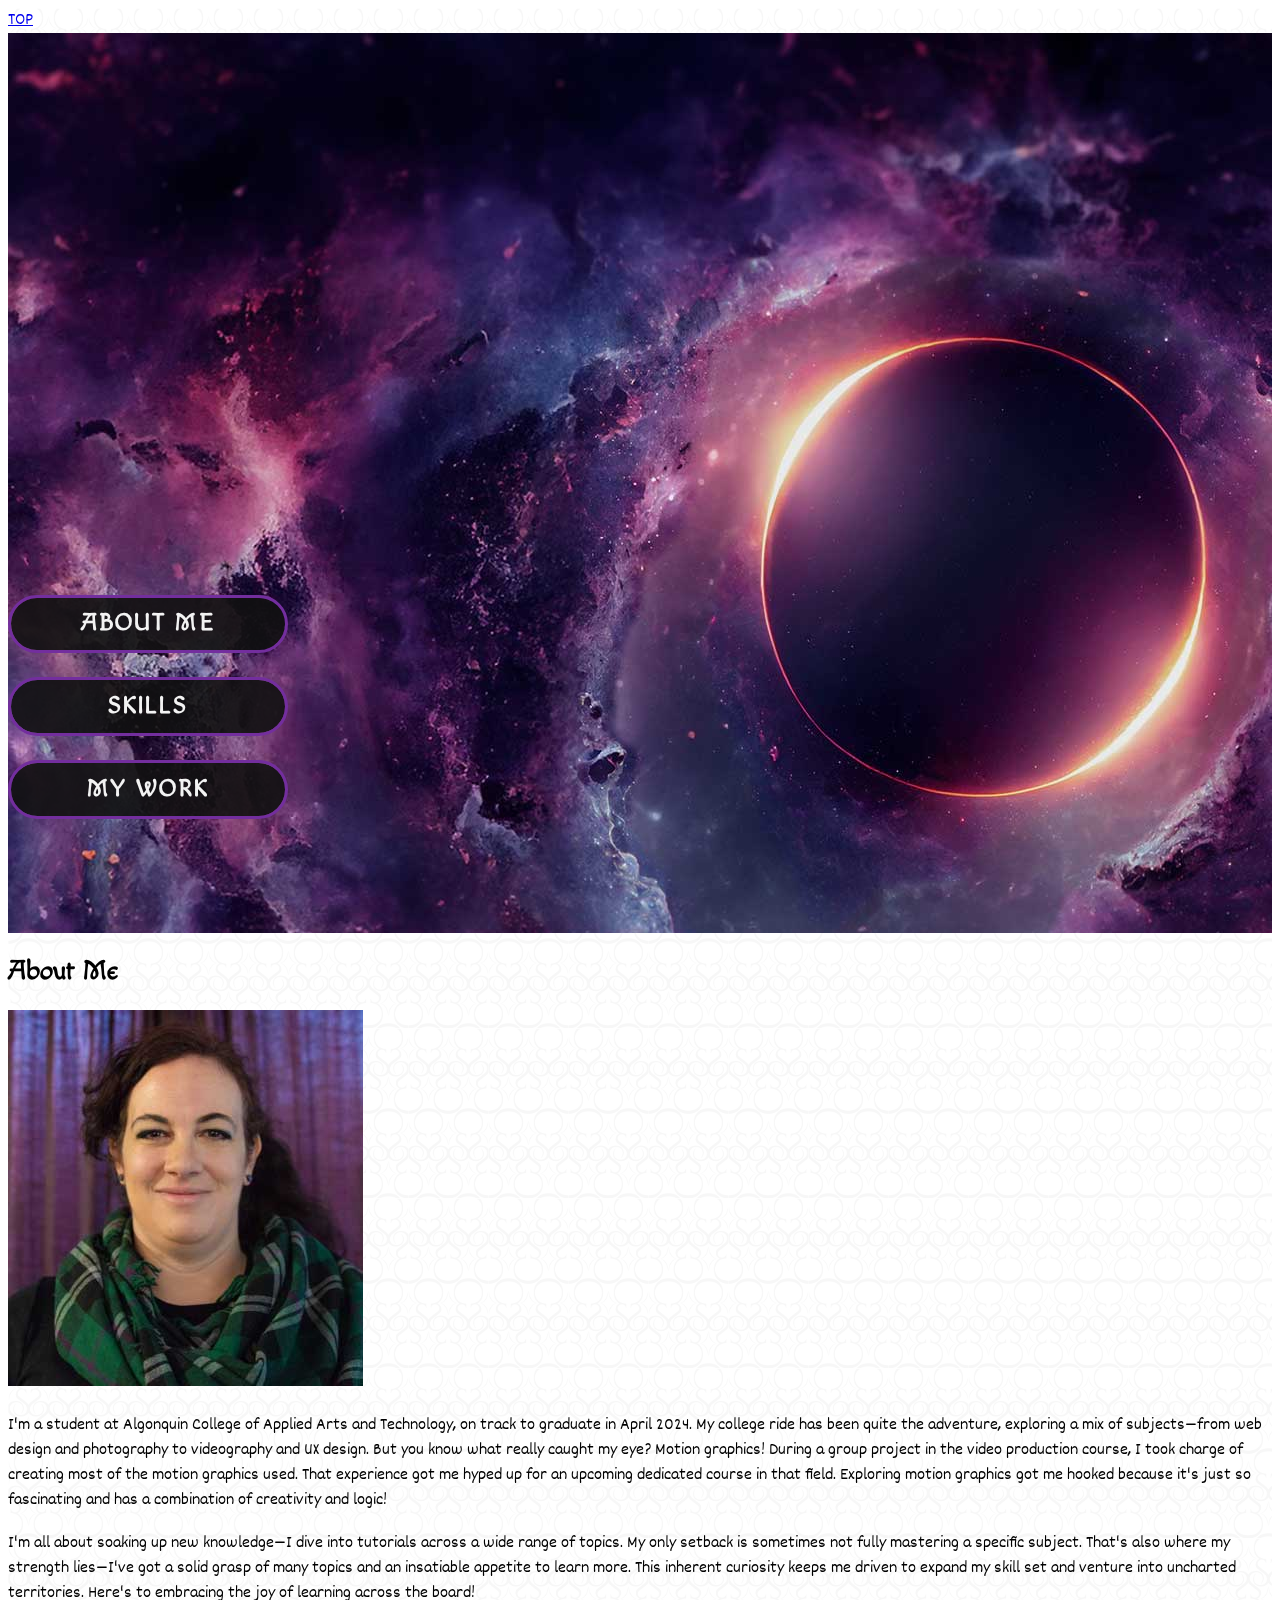
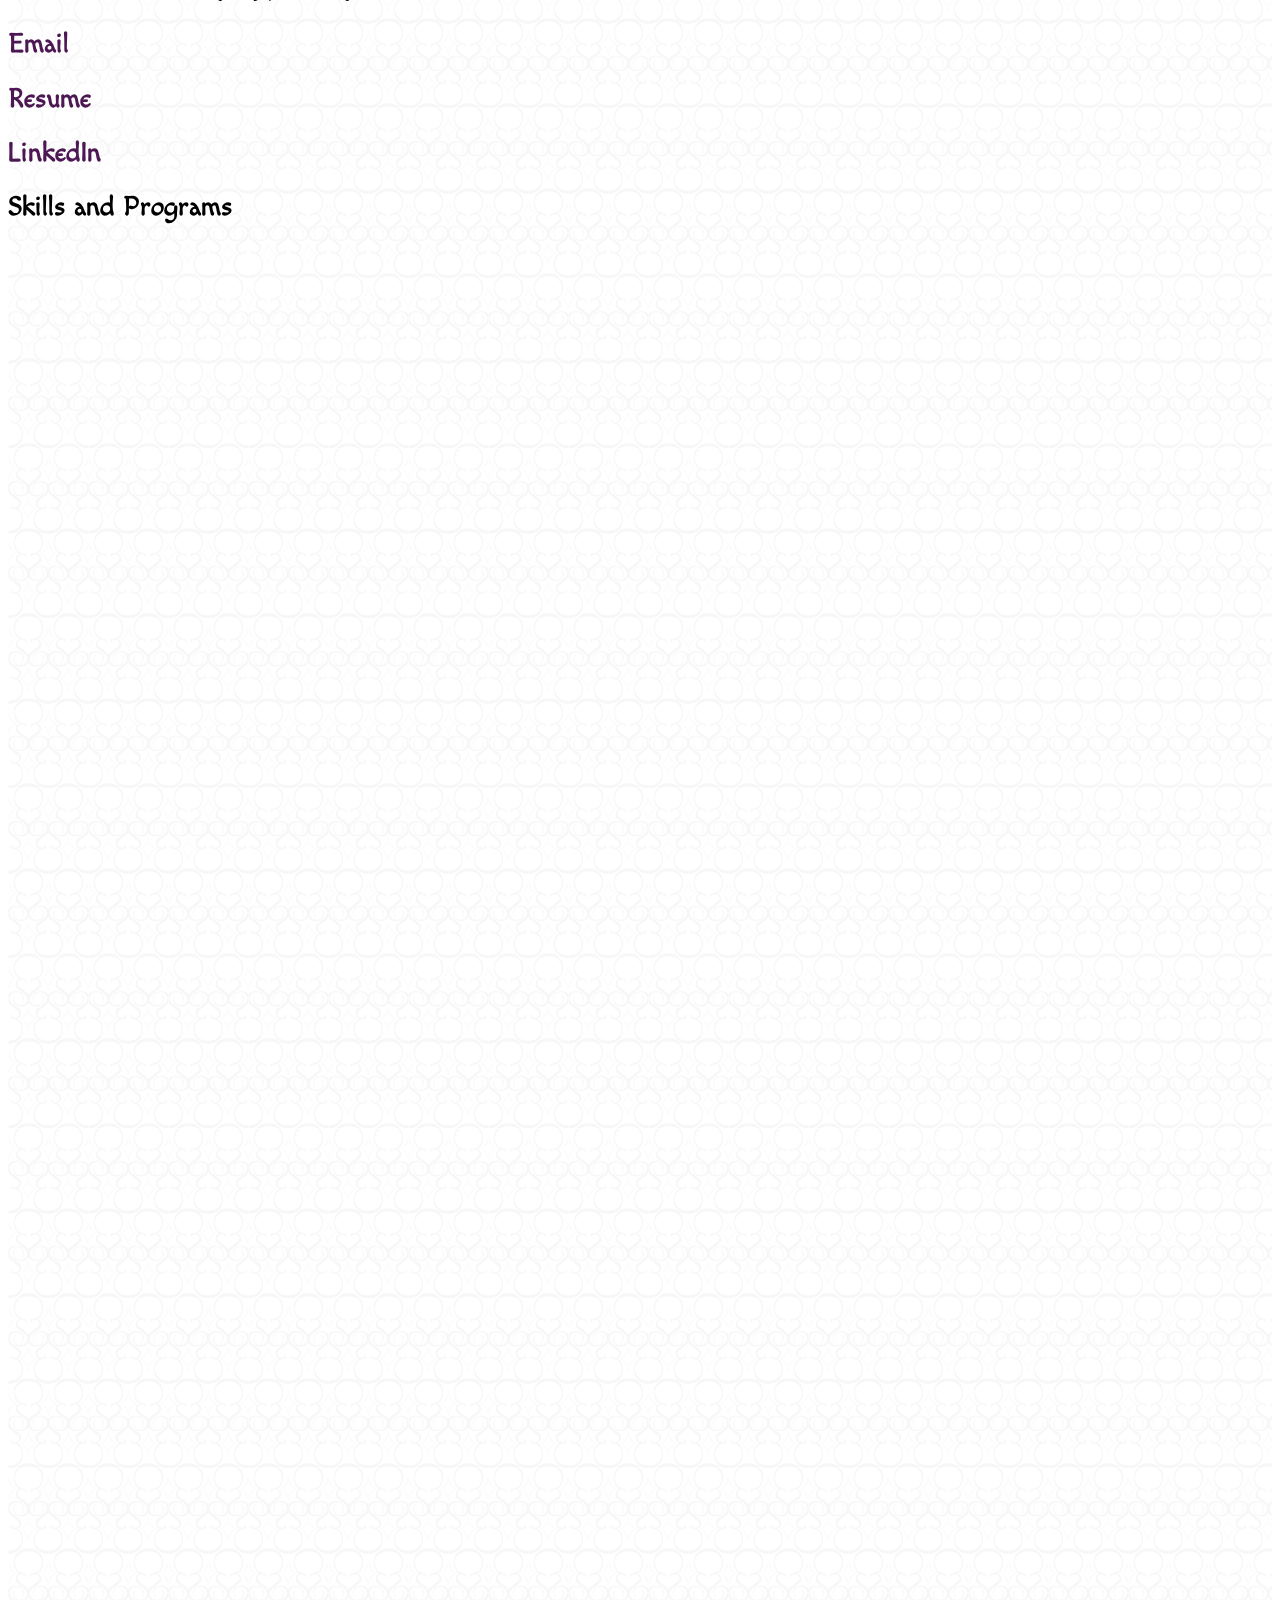
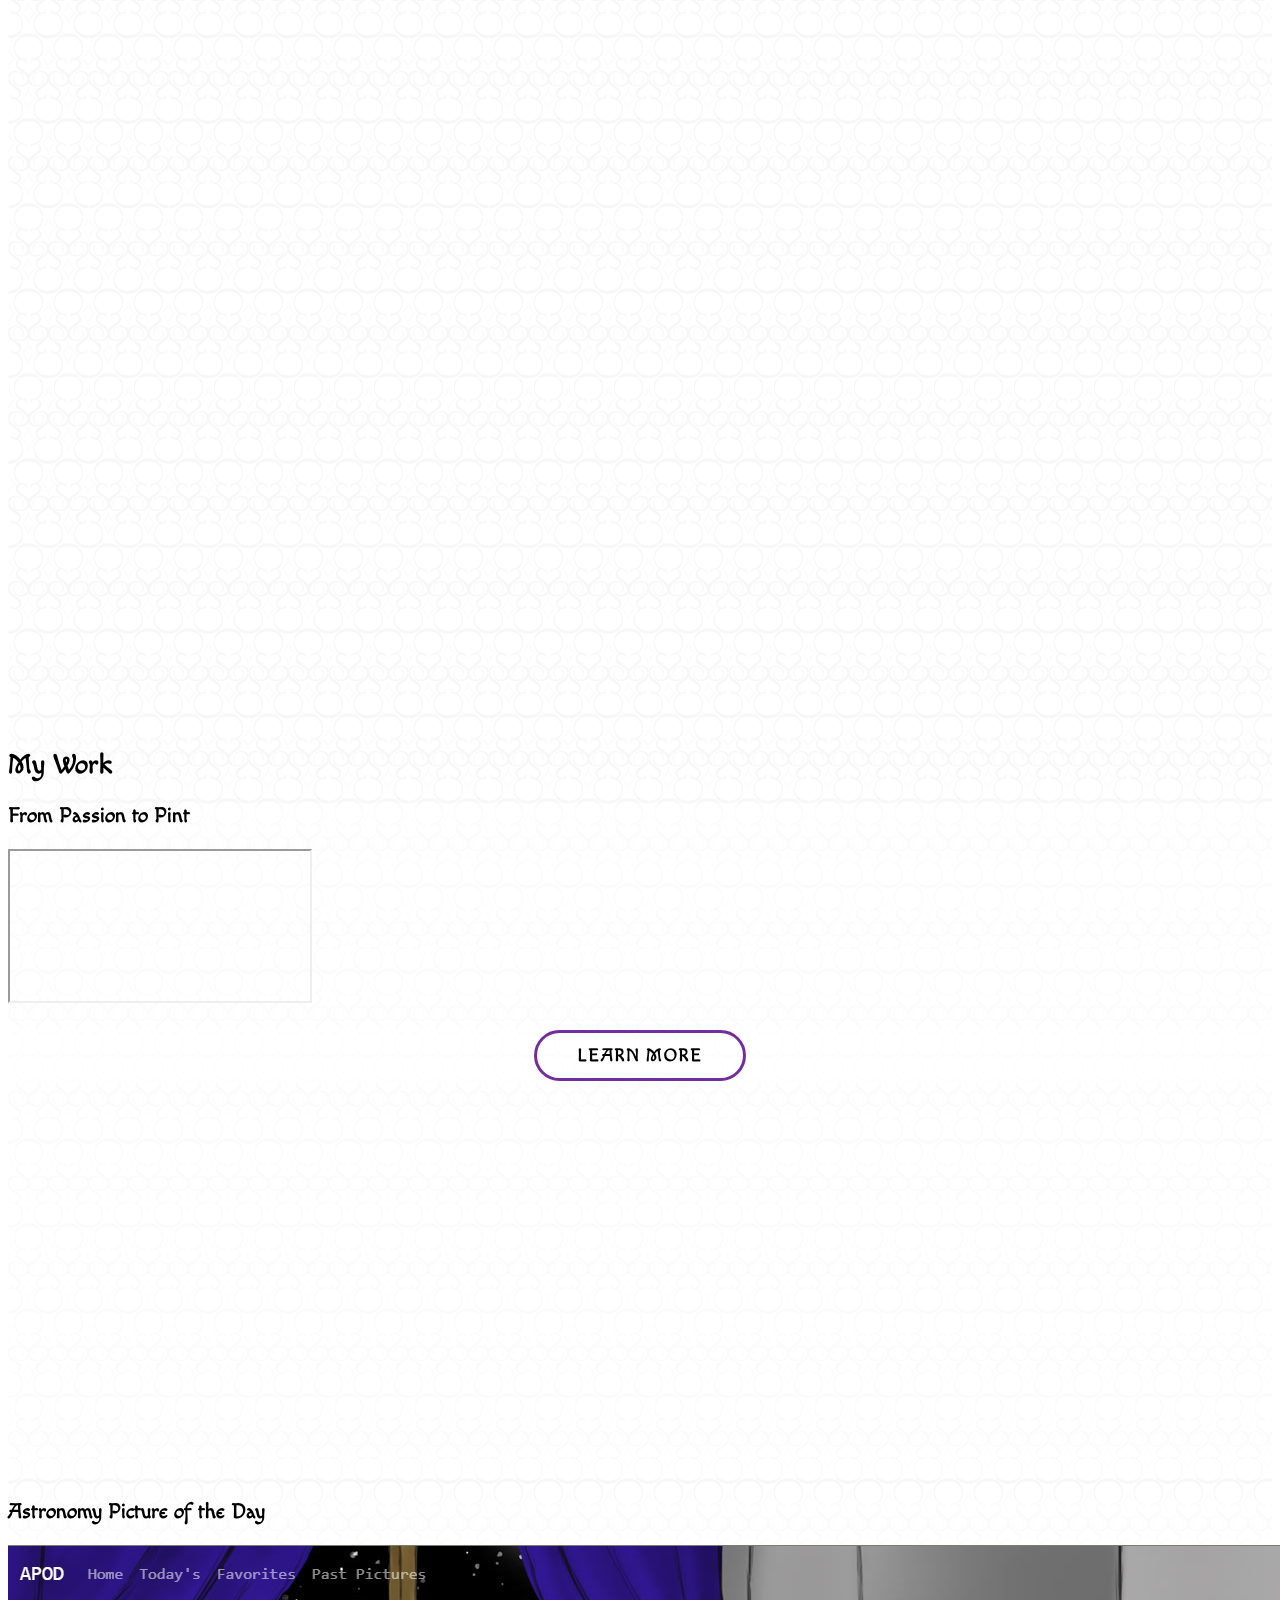
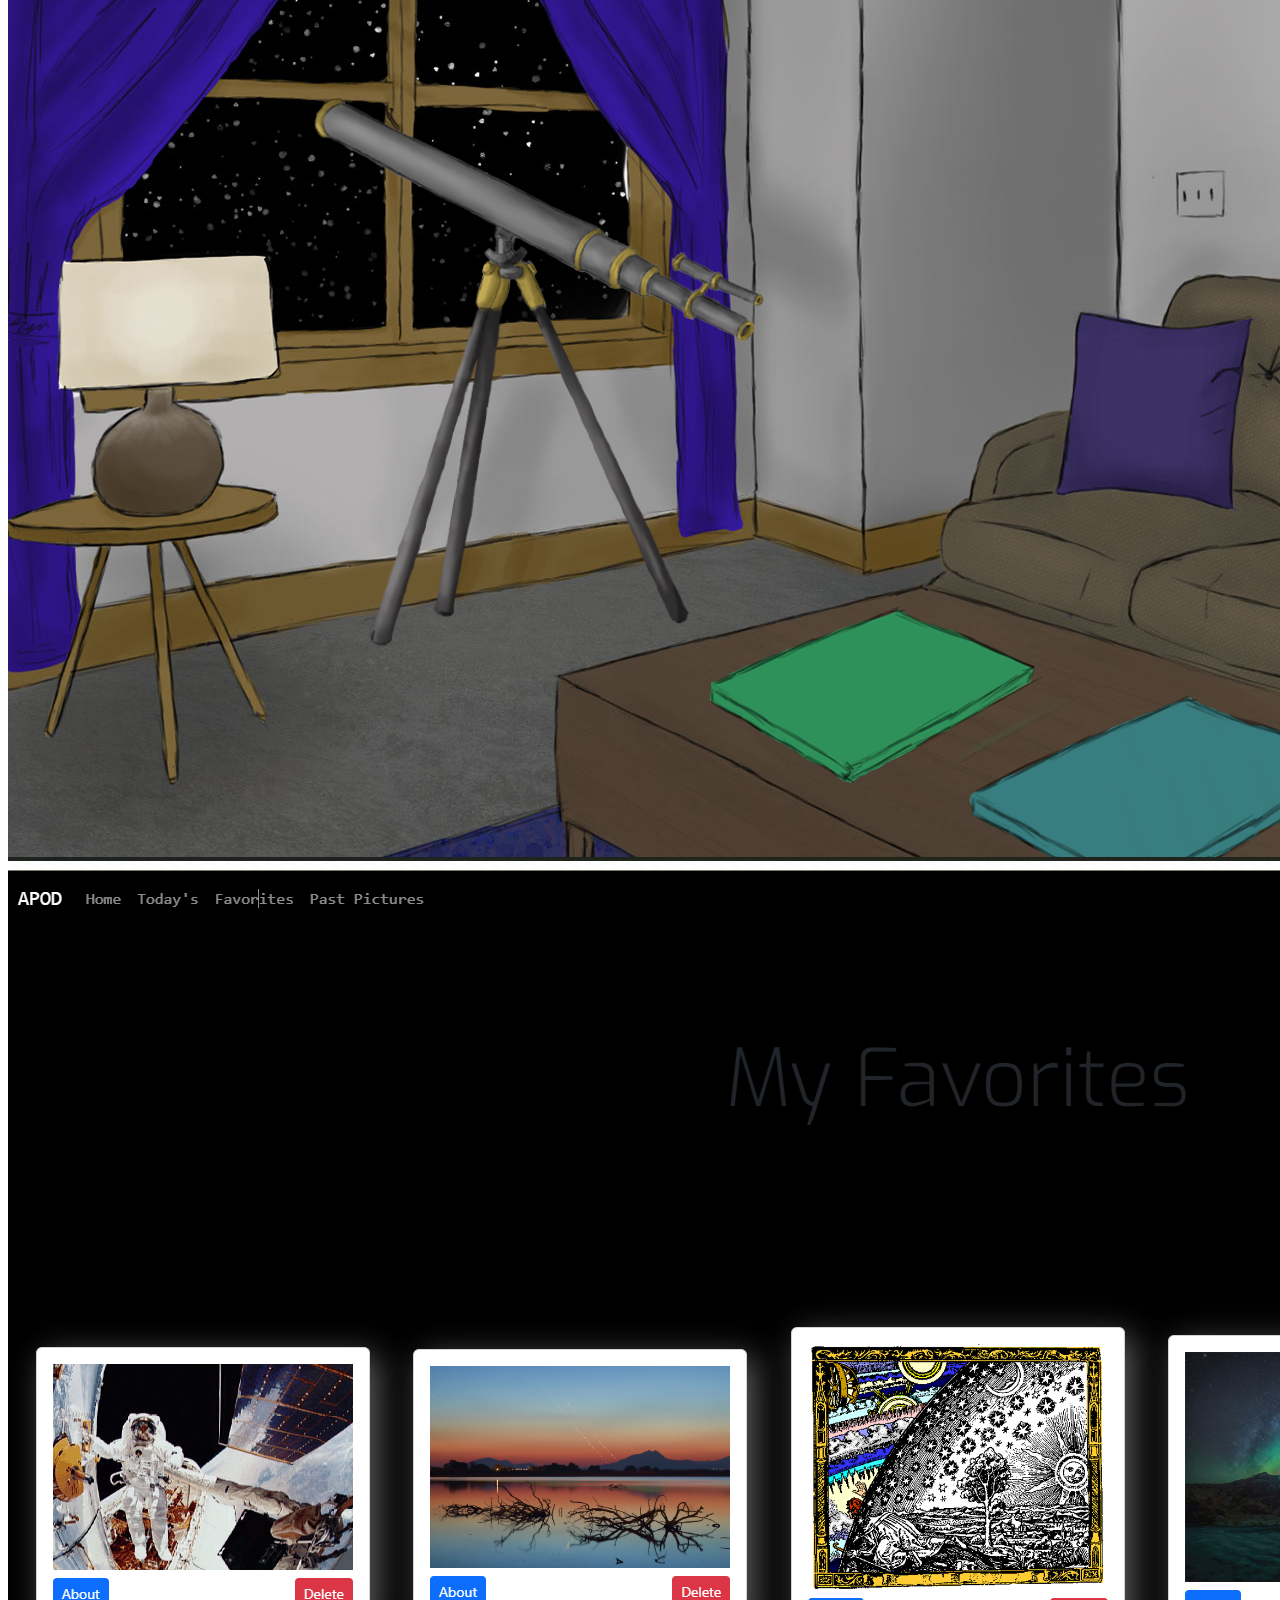
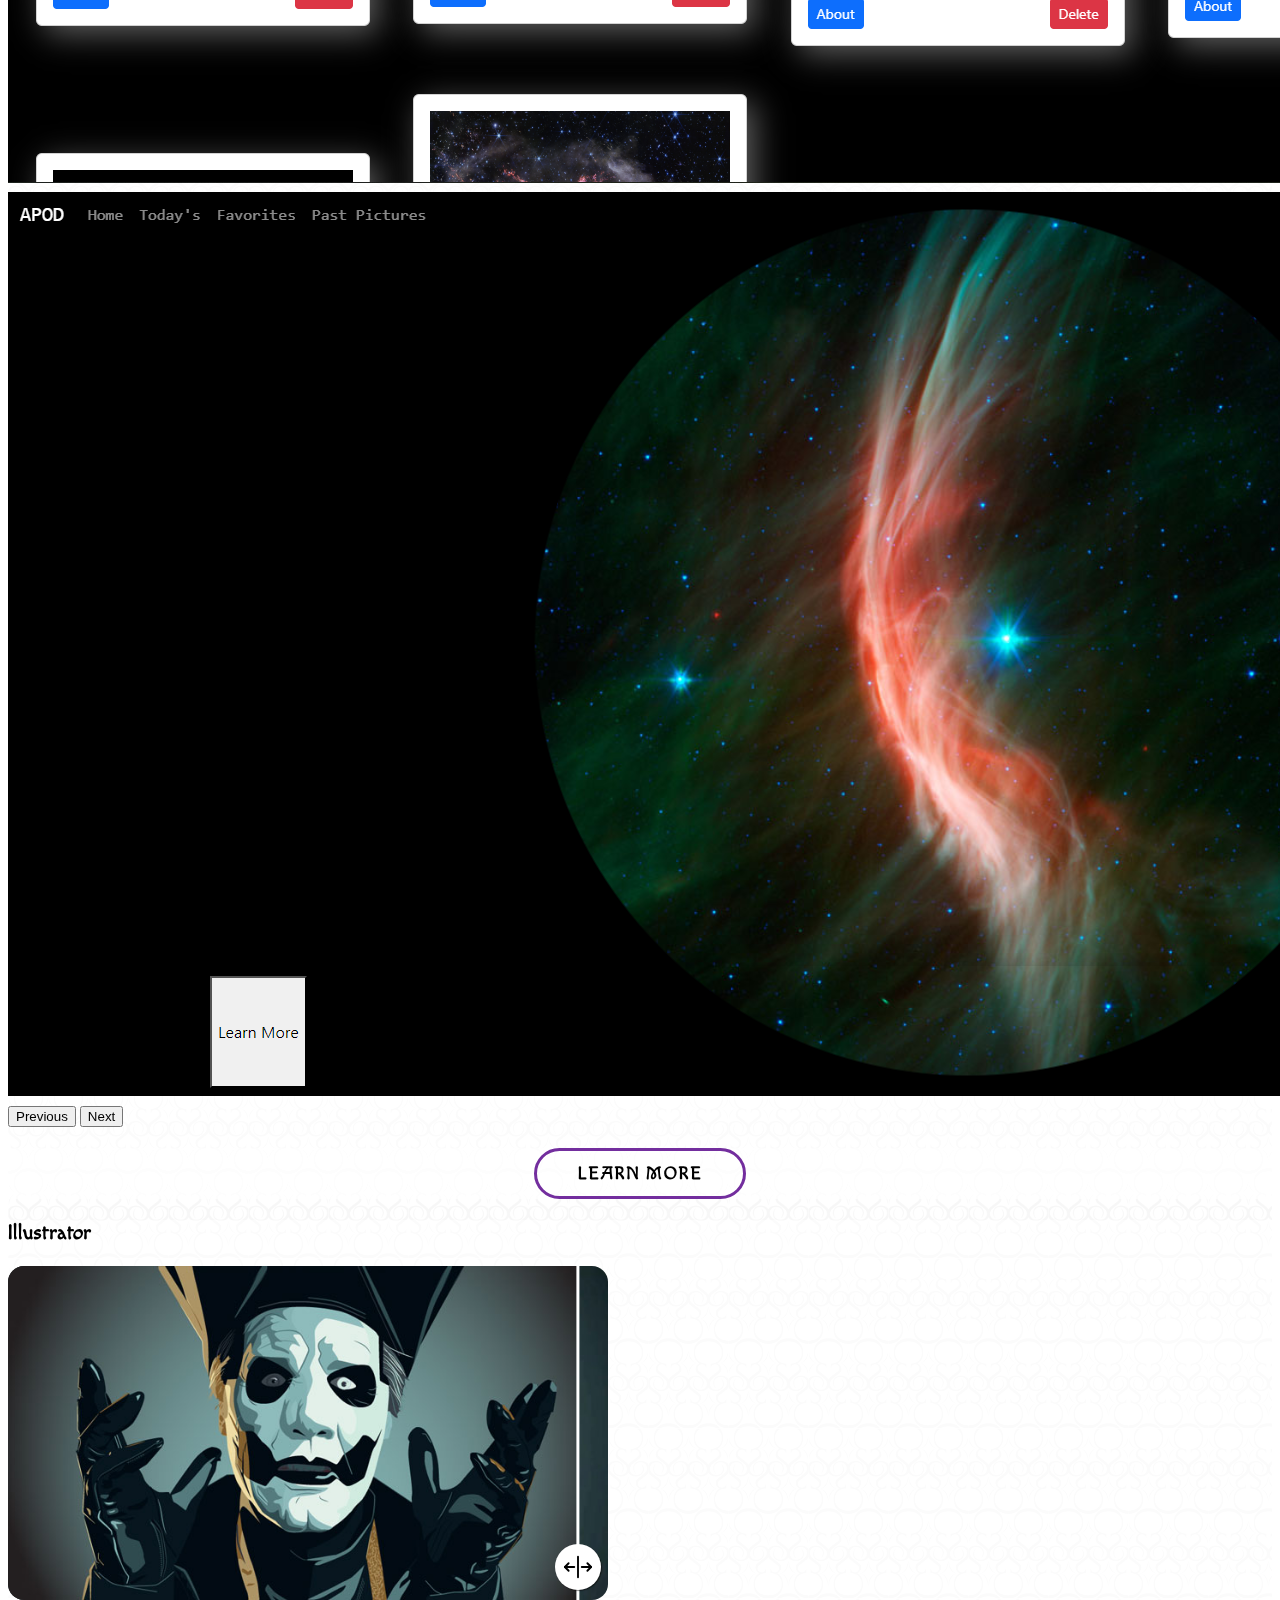
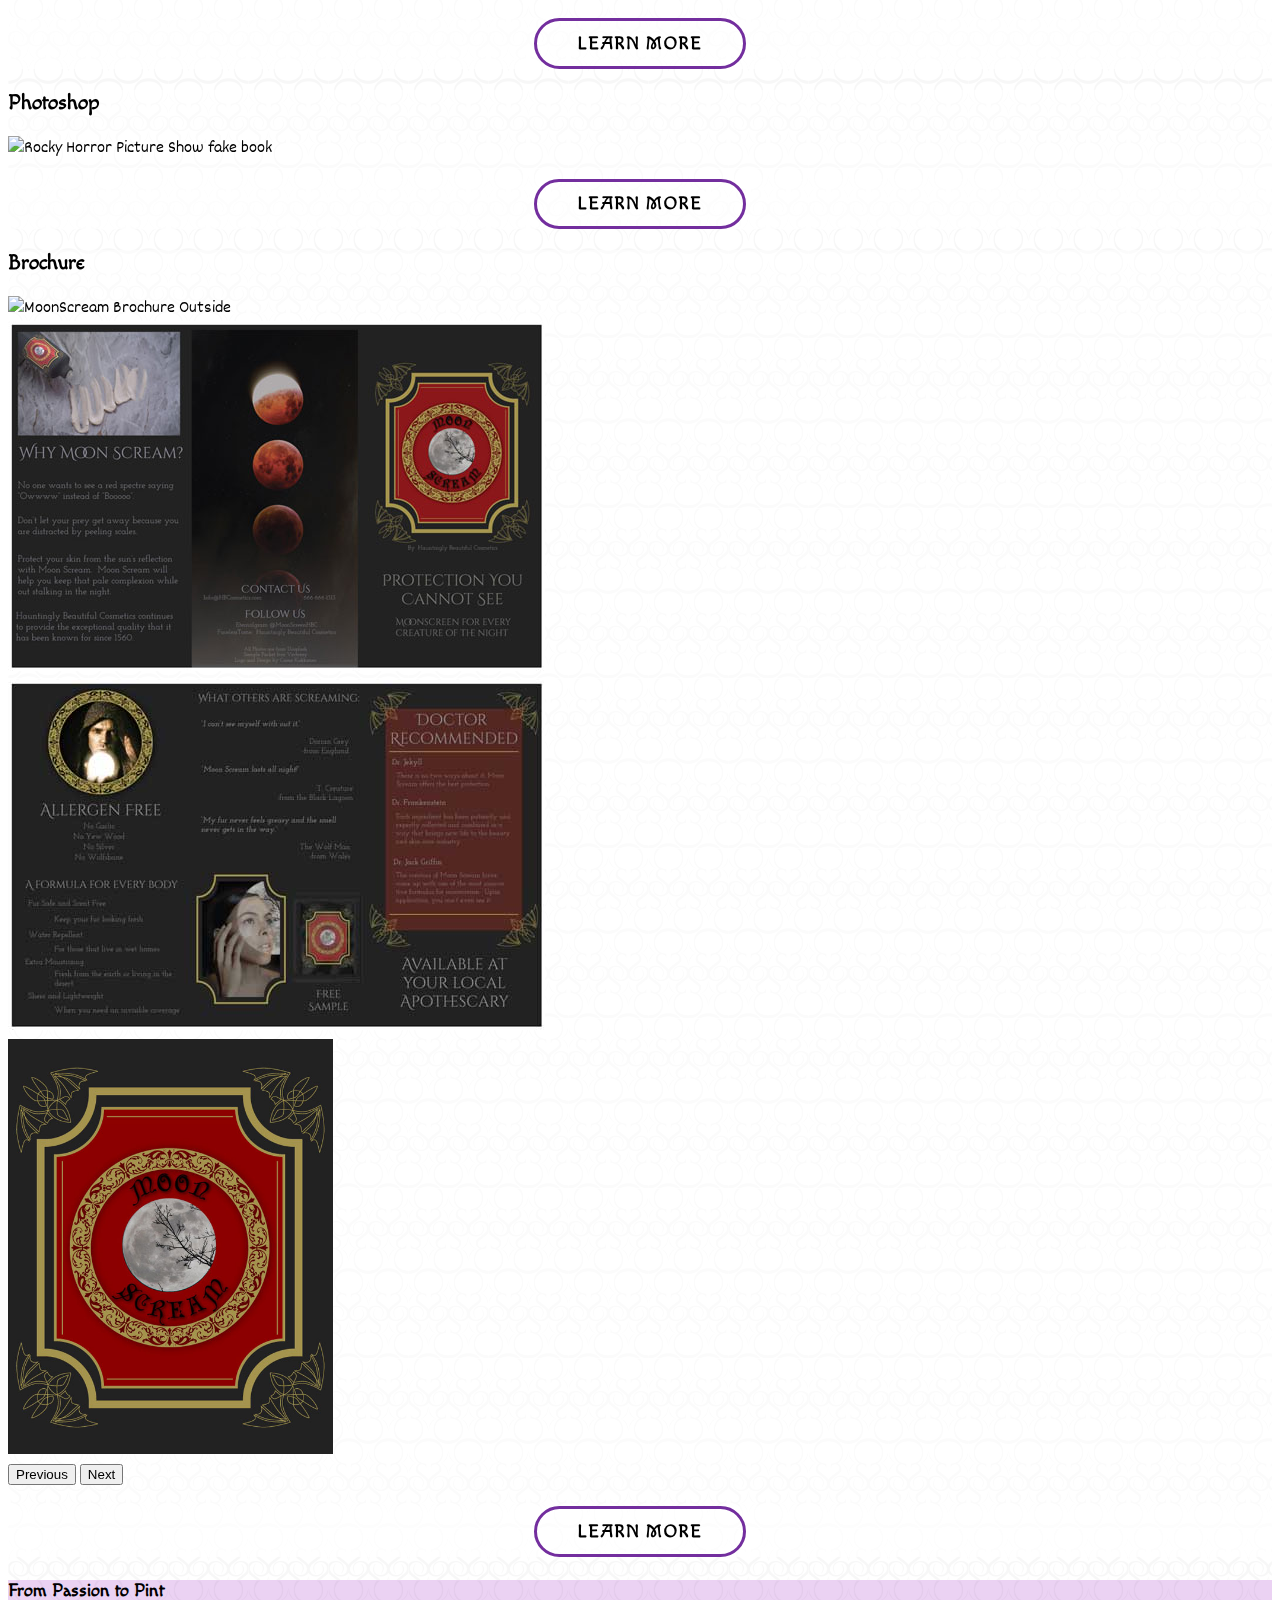
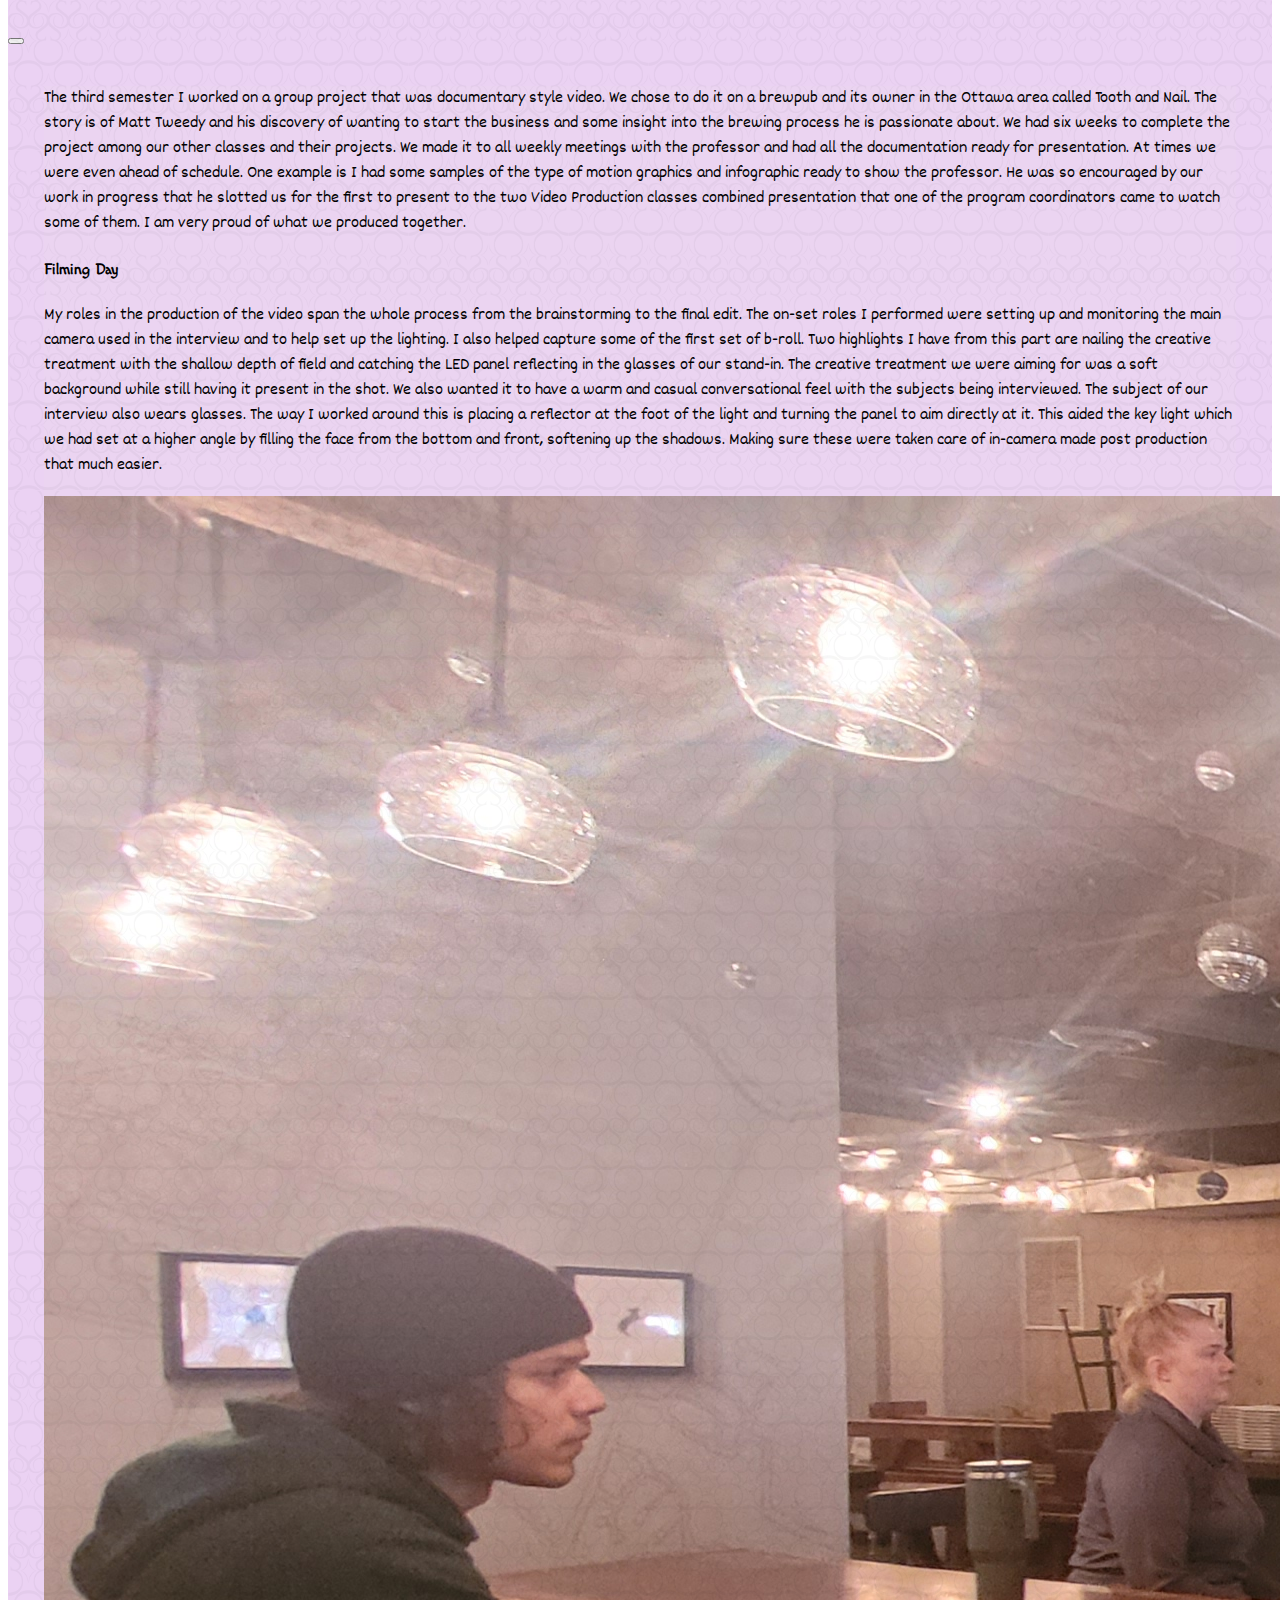
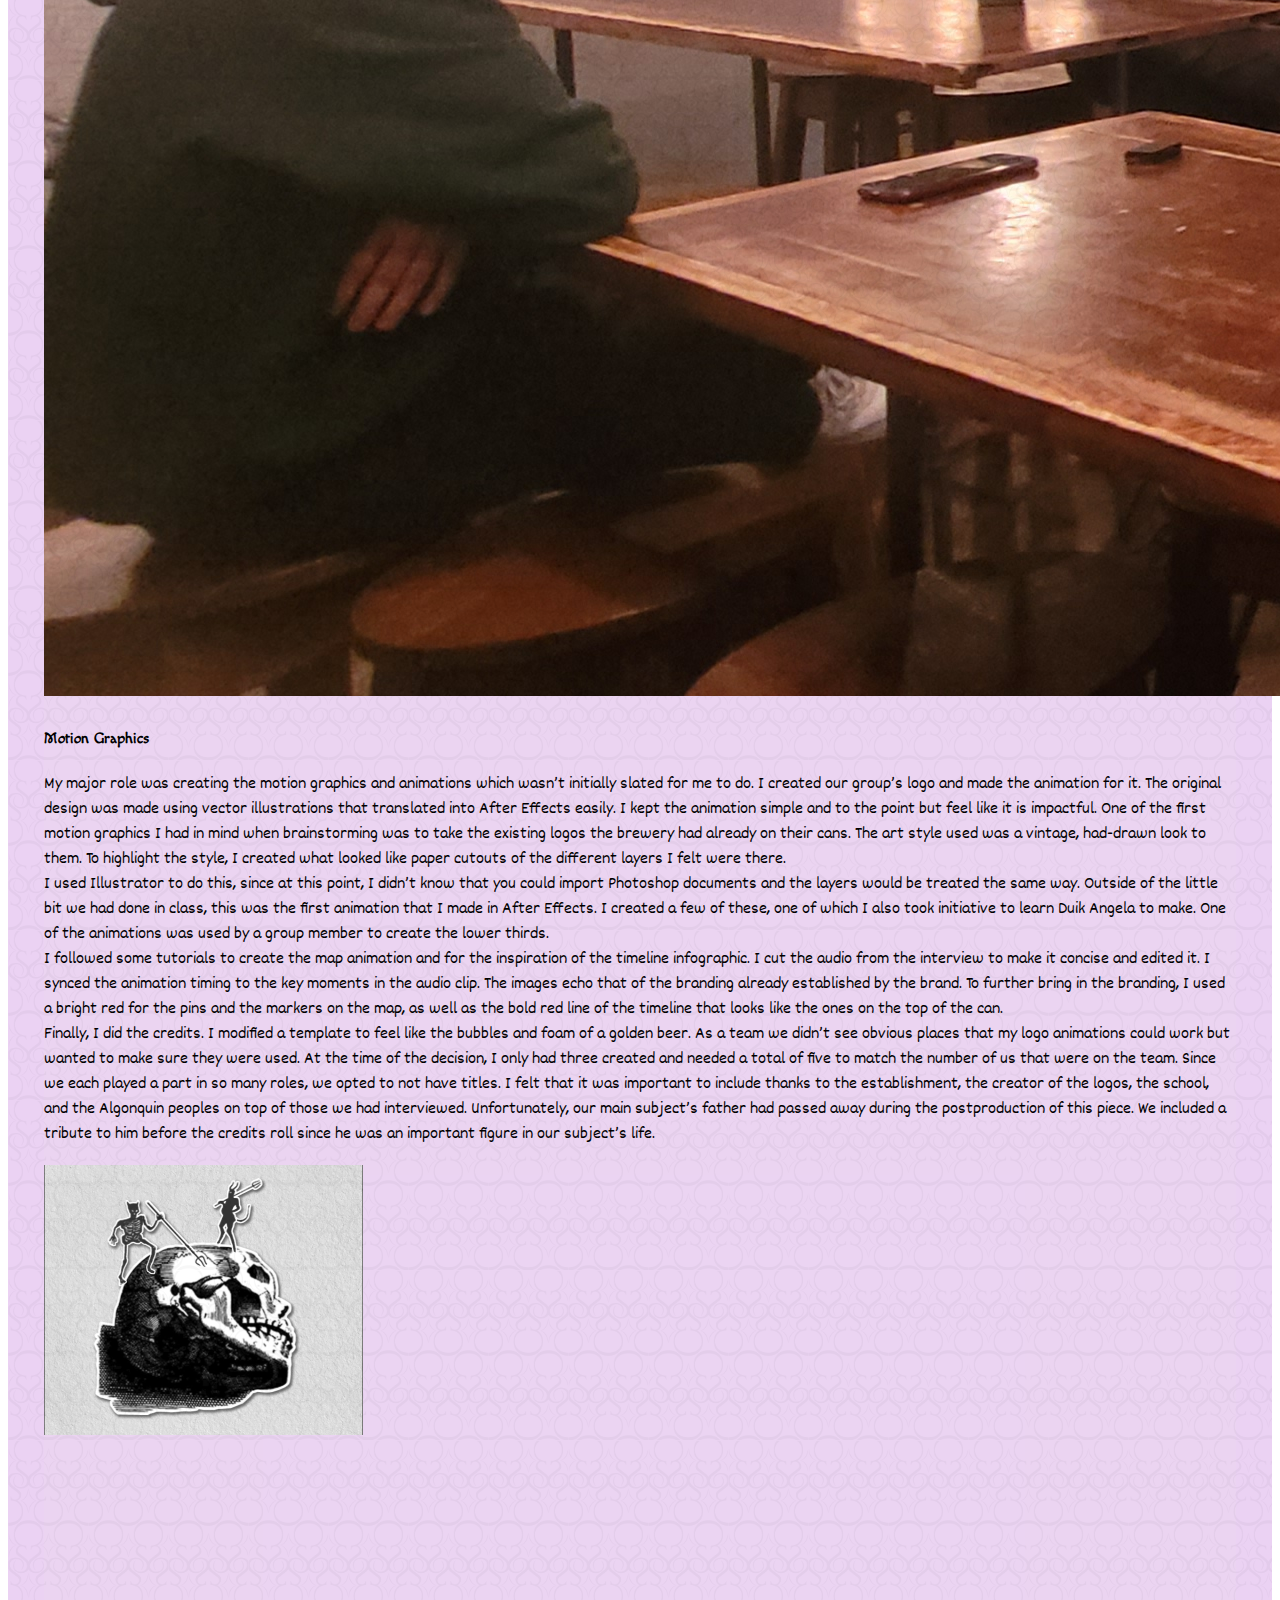
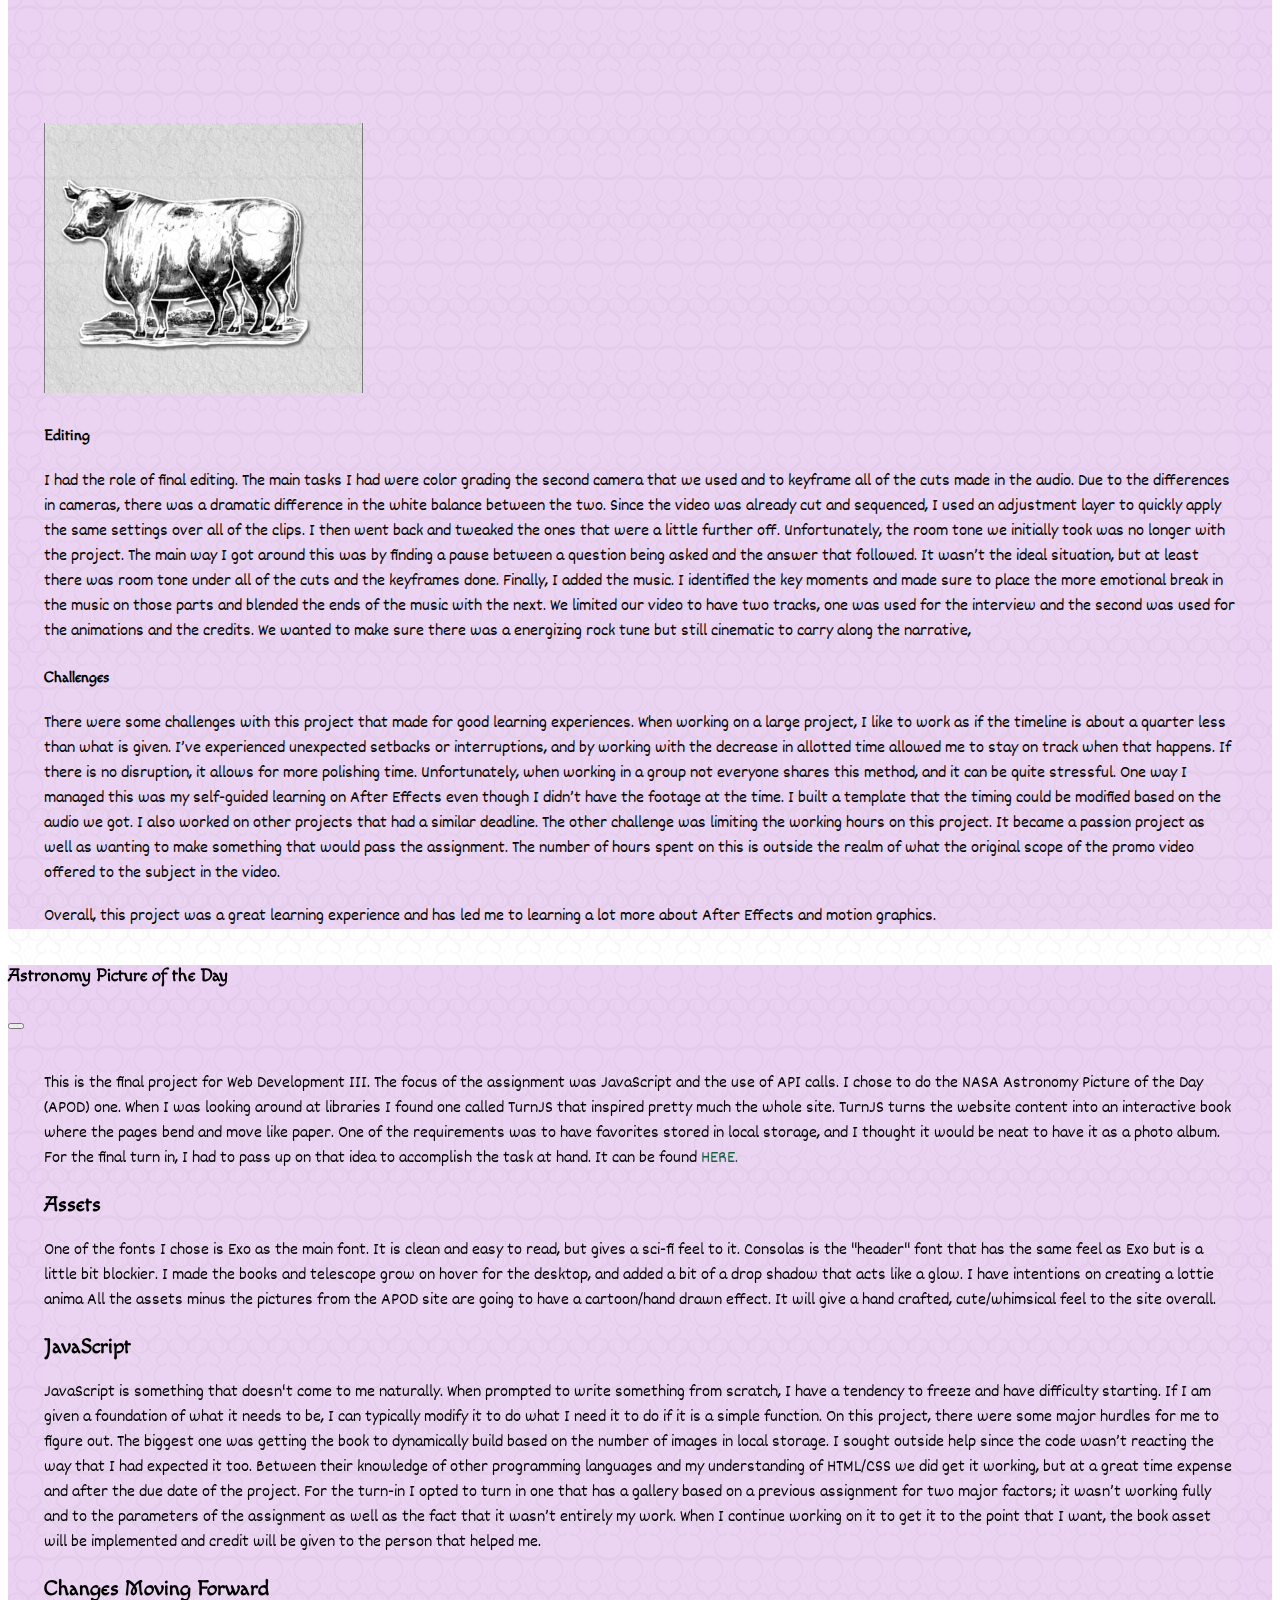
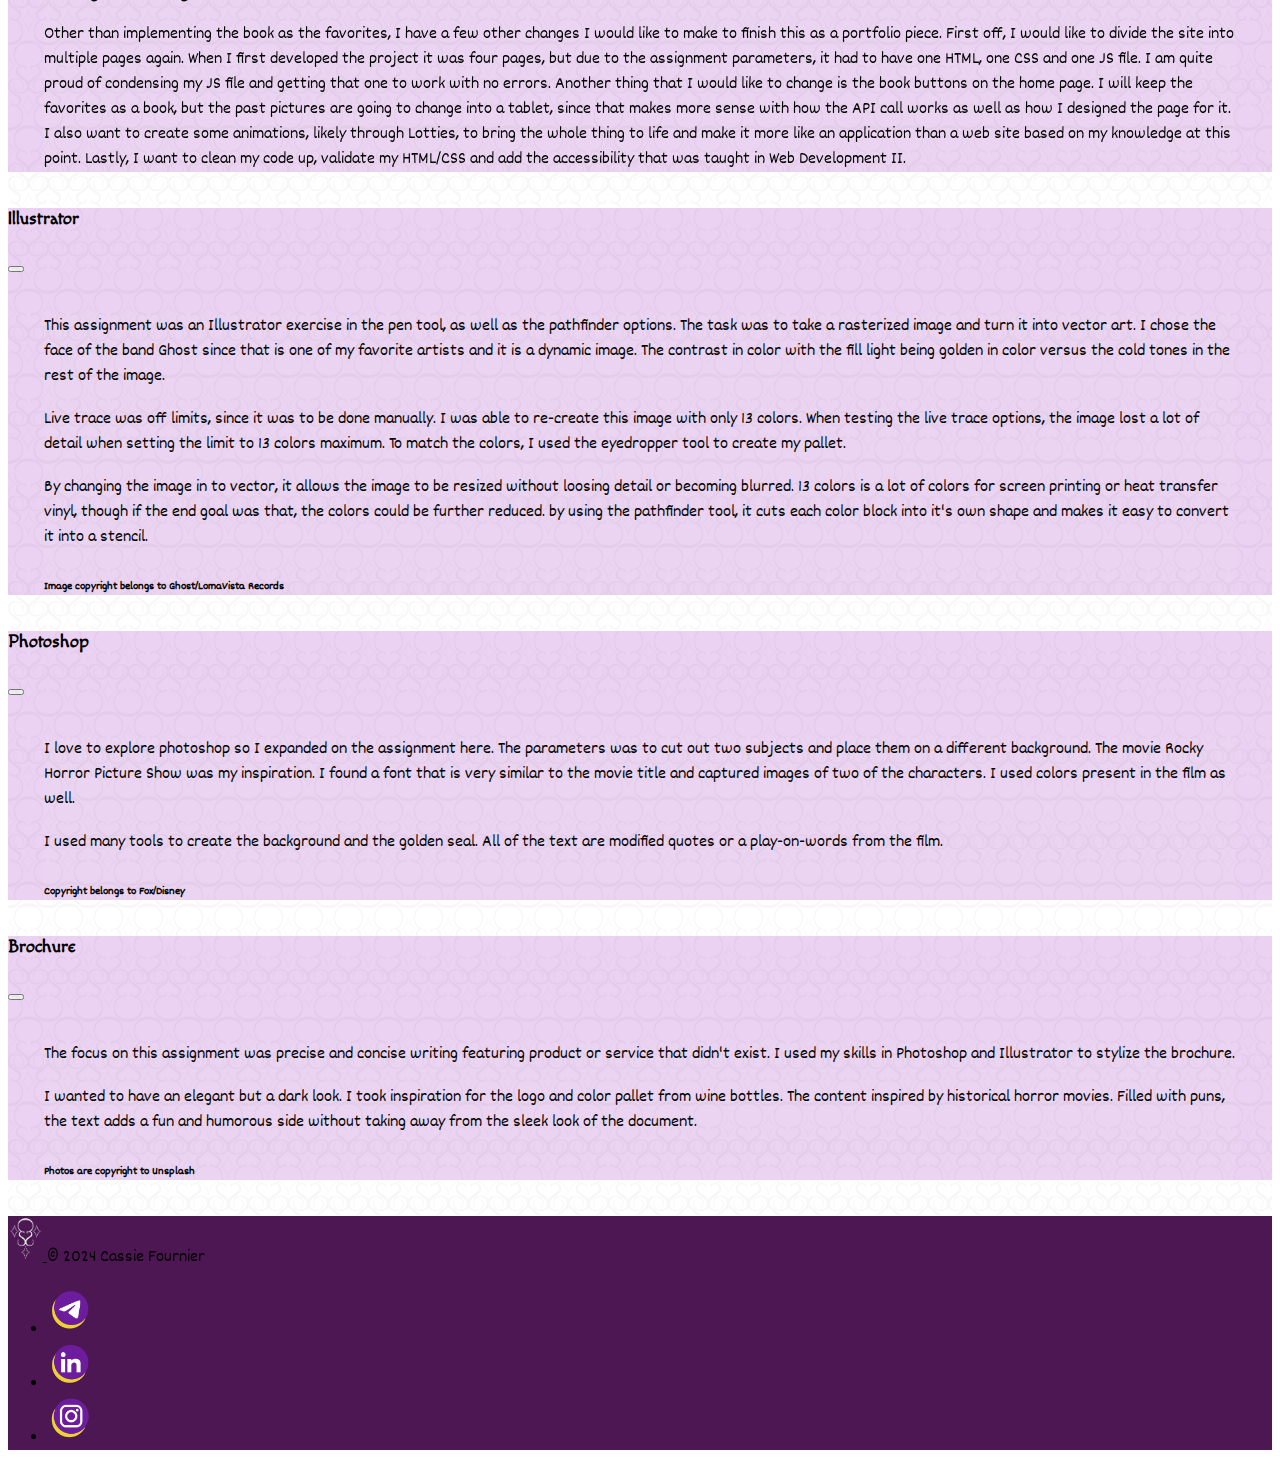
==== commit df3145e2: "Updates brochure and book imgs" ====
--- a/index.html
+++ b/index.html
@@ -301,7 +301,7 @@
         <div class="col-12 col-xl-6">
           <div class="card h-100">
             <h3 class="card-title text-center p-2">Photoshop</h3>
-            <img src="images/photos/mywork/book_cover-896x438.jpg" class="card-img-top"
+            <img src="images/photos/mywork/Rocky Book.png" class="card-img-top"
               alt="Rocky Horror Picture Show fake book">
             <div class="card-body">
             </div><!--end body-->
@@ -321,6 +321,10 @@
               <div id="brochureCarousel" class="carousel slide" data-bs-ride="false">
                 <div class="carousel-inner">
                   <div class="carousel-item active">
+                    <img src="images/photos/mywork/brochure-all.png" class="d-block w-100"
+                      alt="MoonScream Brochure Outside">
+                  </div>
+                  <div class="carousel-item">
                     <img src="images/photos/mywork/moon-scream-outside-537x350.jpg" class="d-block w-100"
                       alt="MoonScream Brochure Outside">
                   </div>
--- a/css/styles.css
+++ b/css/styles.css
@@ -282,6 +282,12 @@
   text-shadow:1px 1px 10px #ebd342;
 }
 /*----------------------My Works------------------*/
+/* .card{
+  height: 500px;
+}
+.carousel-inner{
+  height:537px;
+} */
 .ms-logo{
   max-height: 415px;
 }
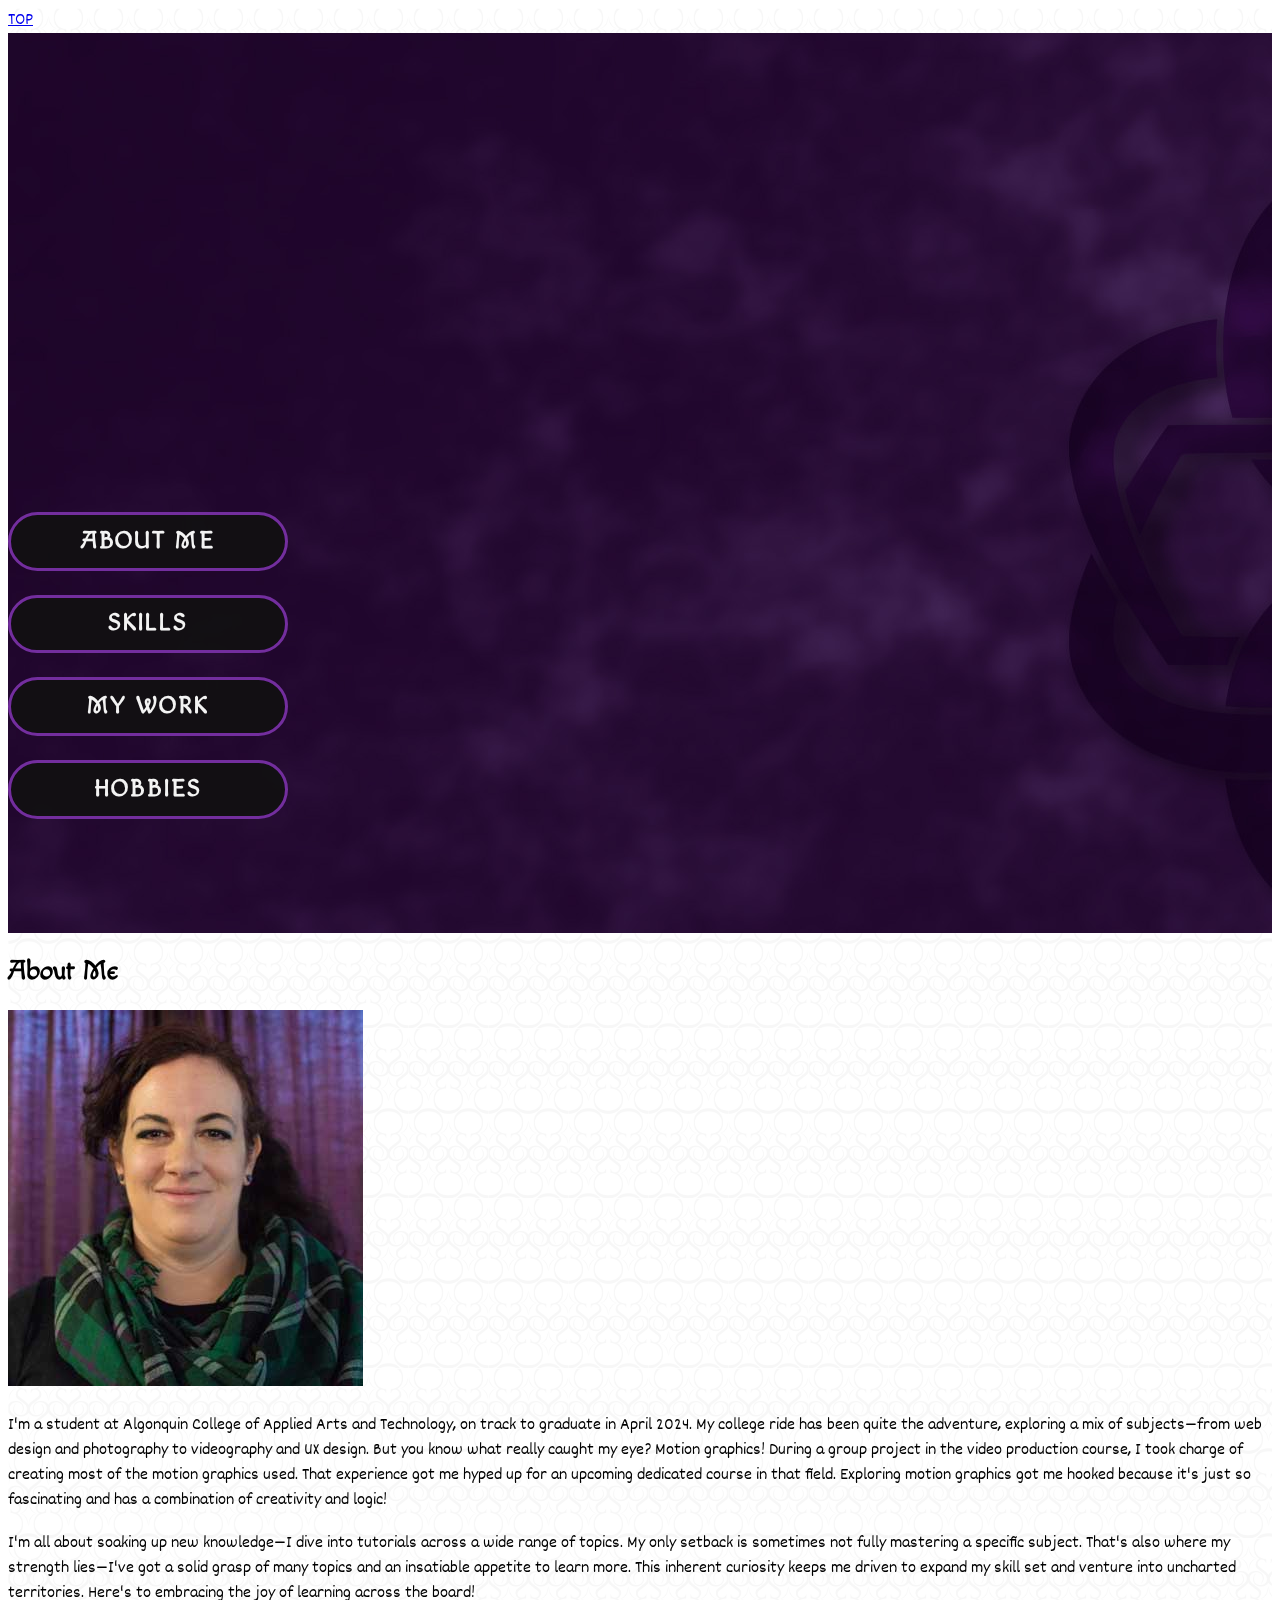
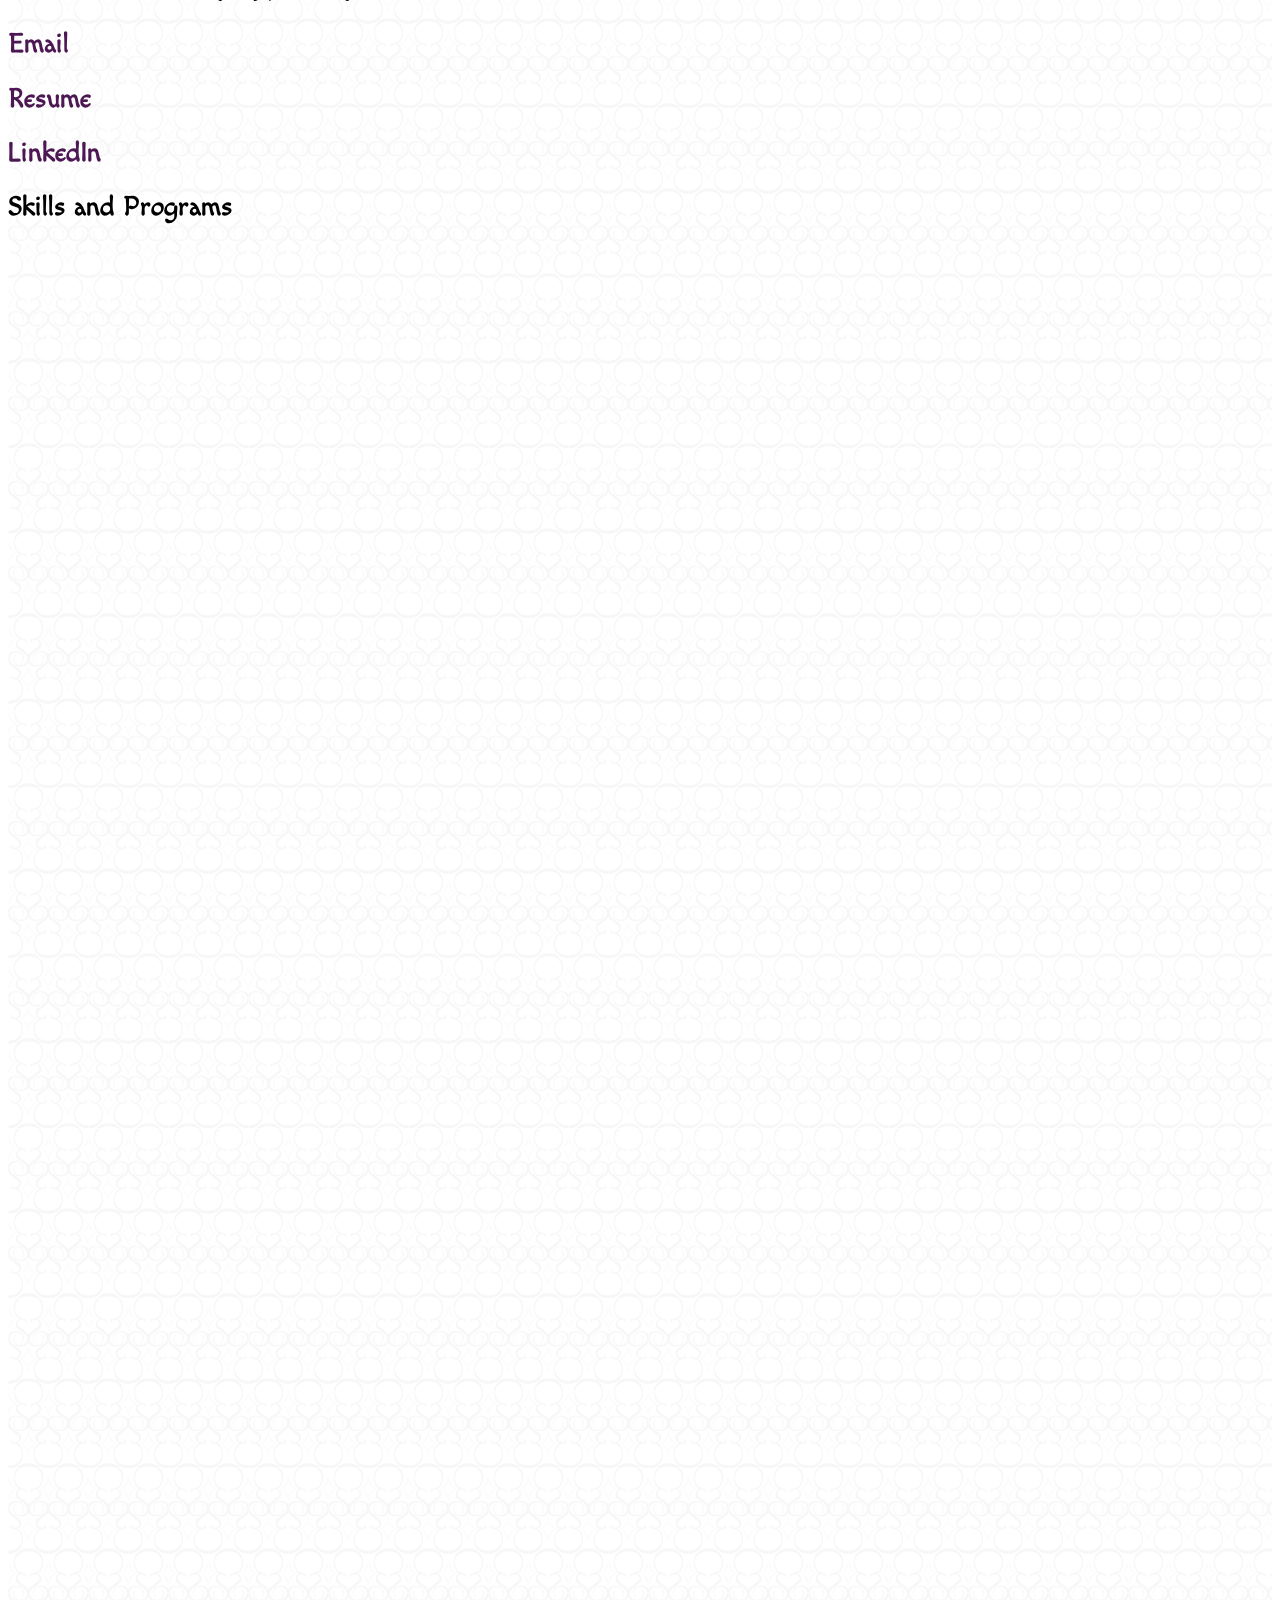
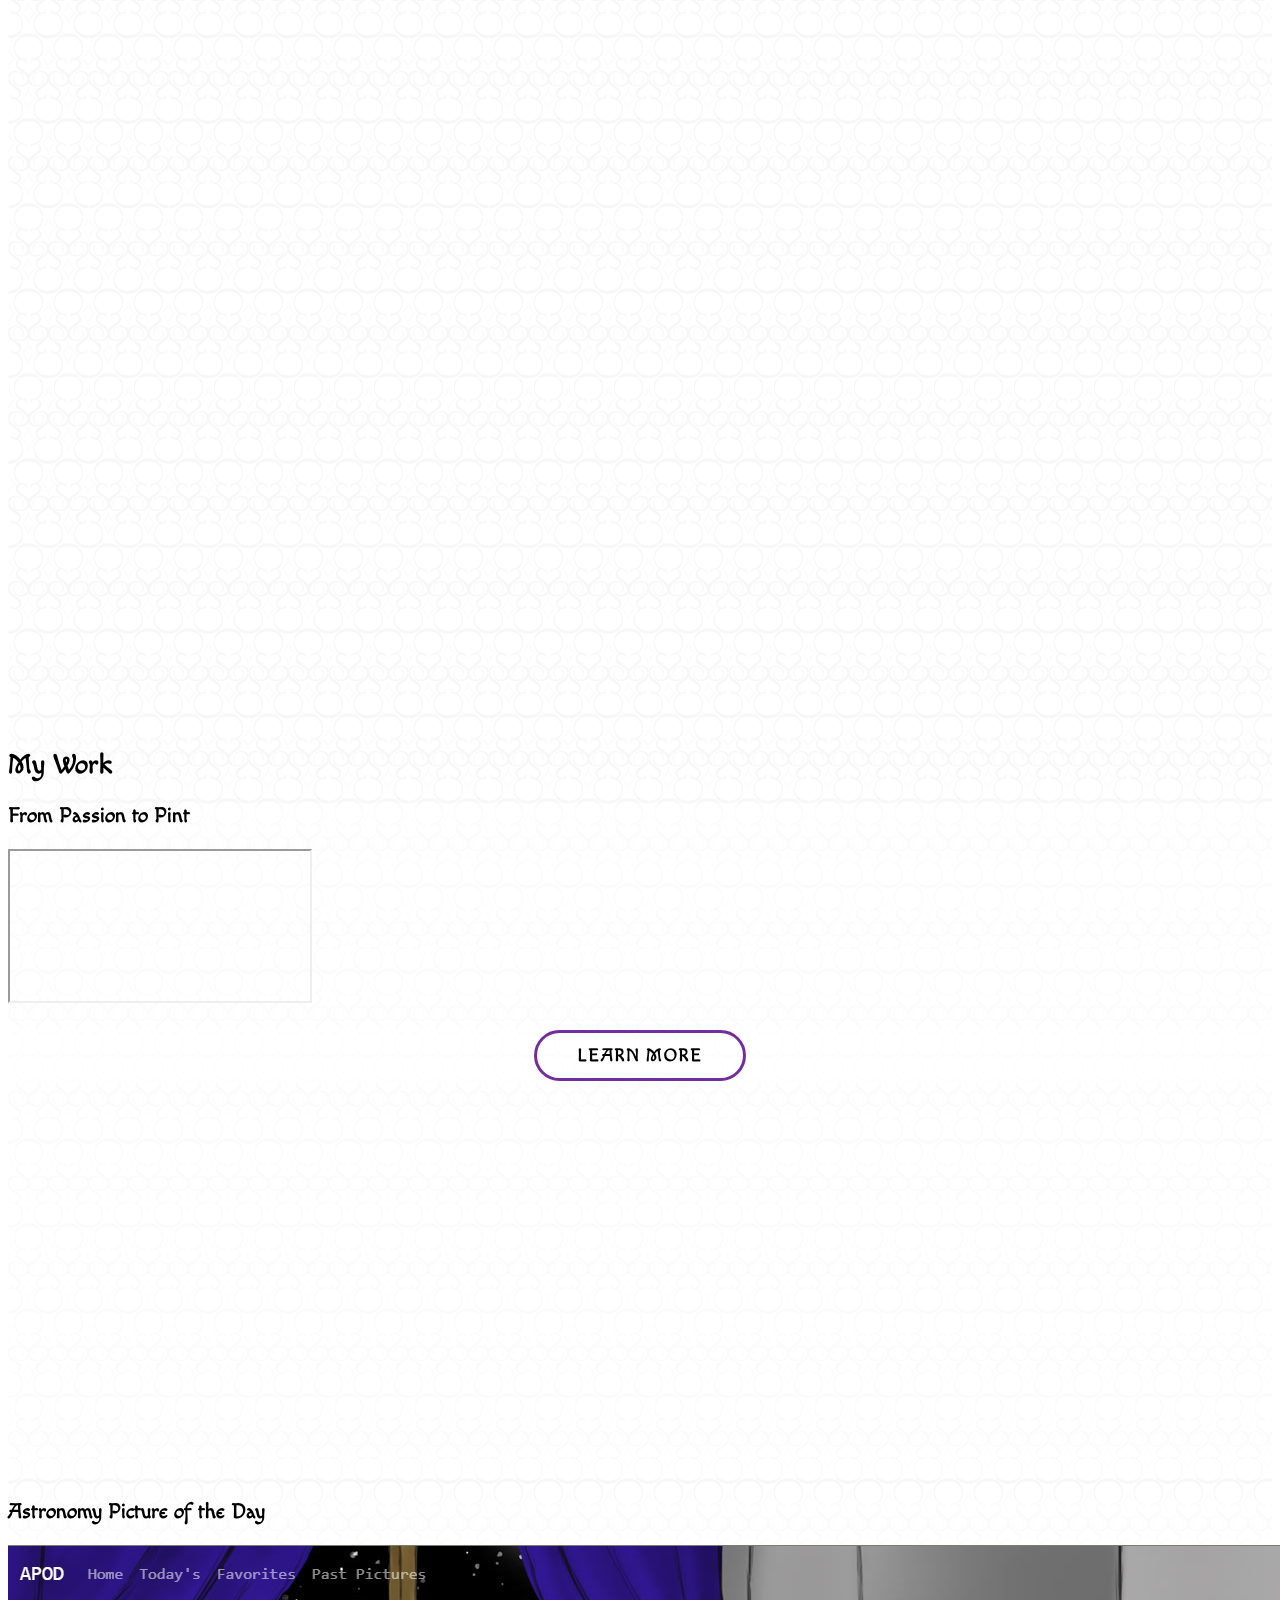
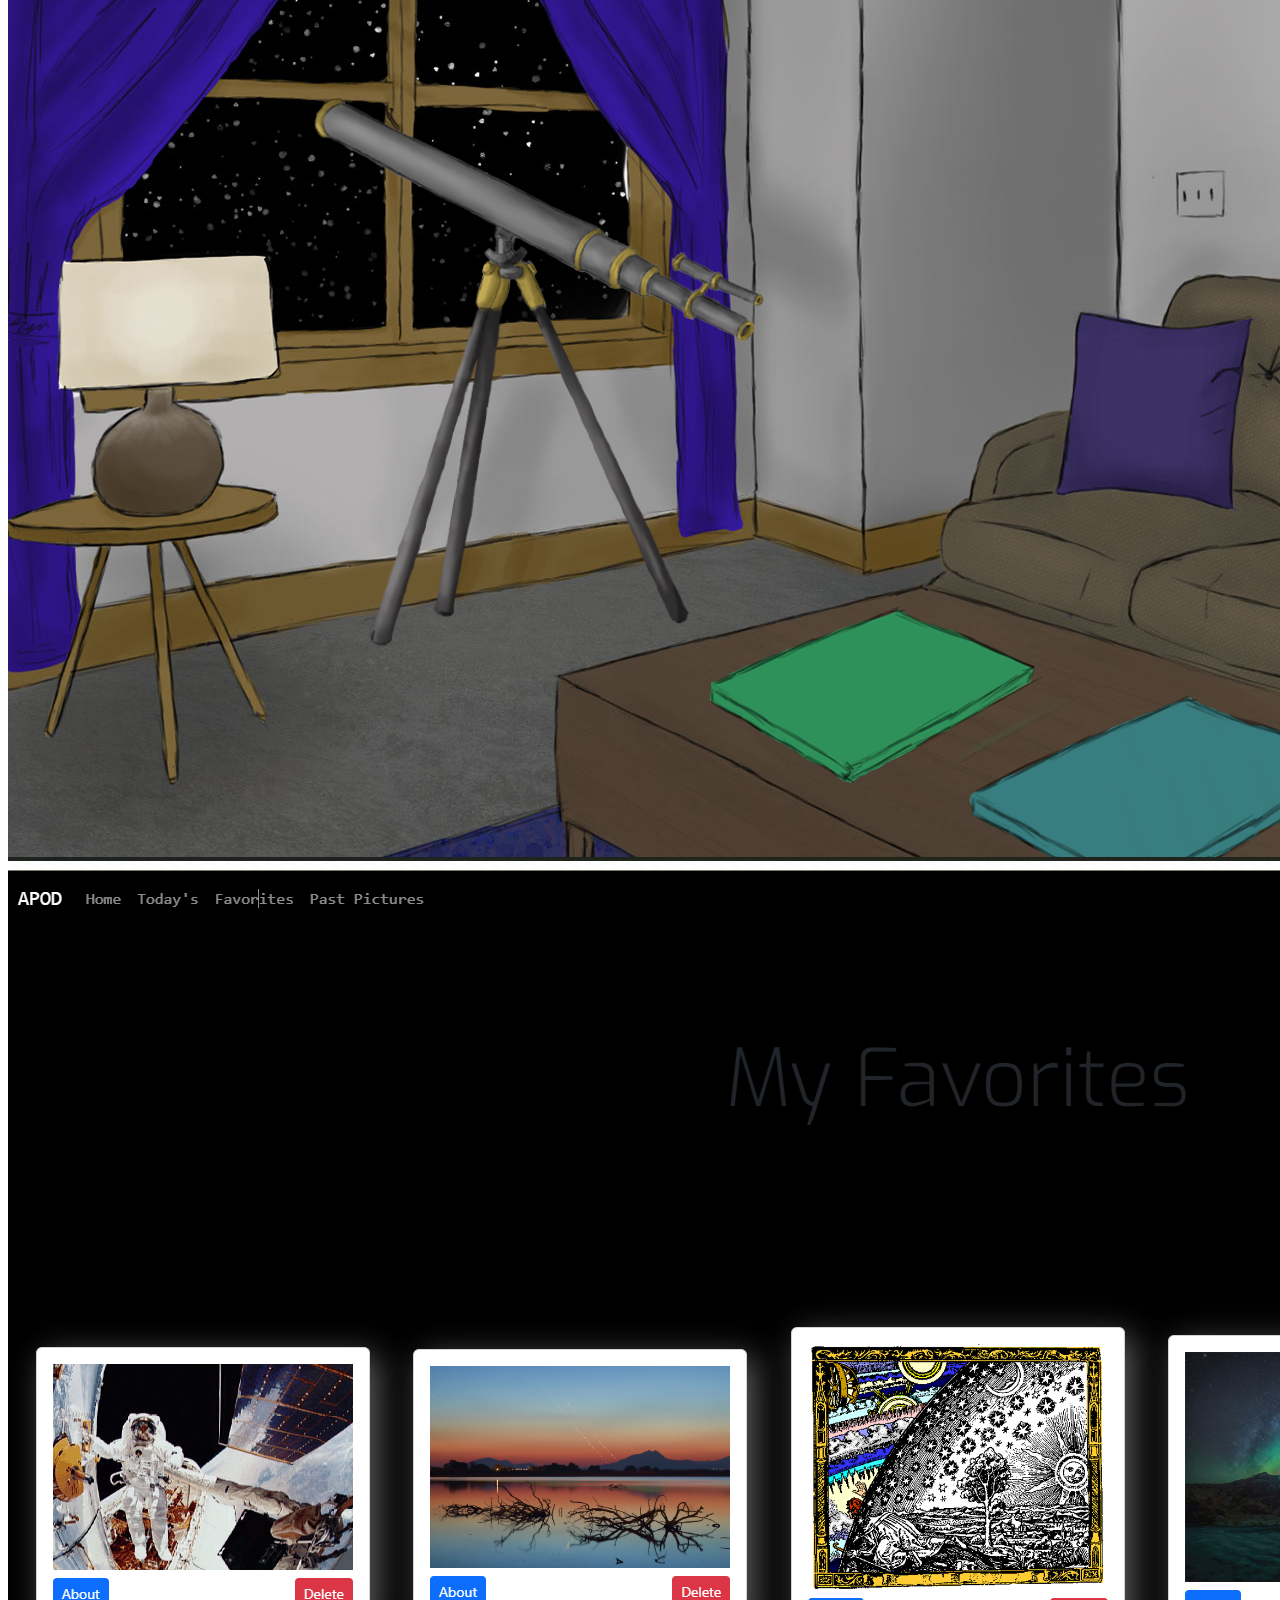
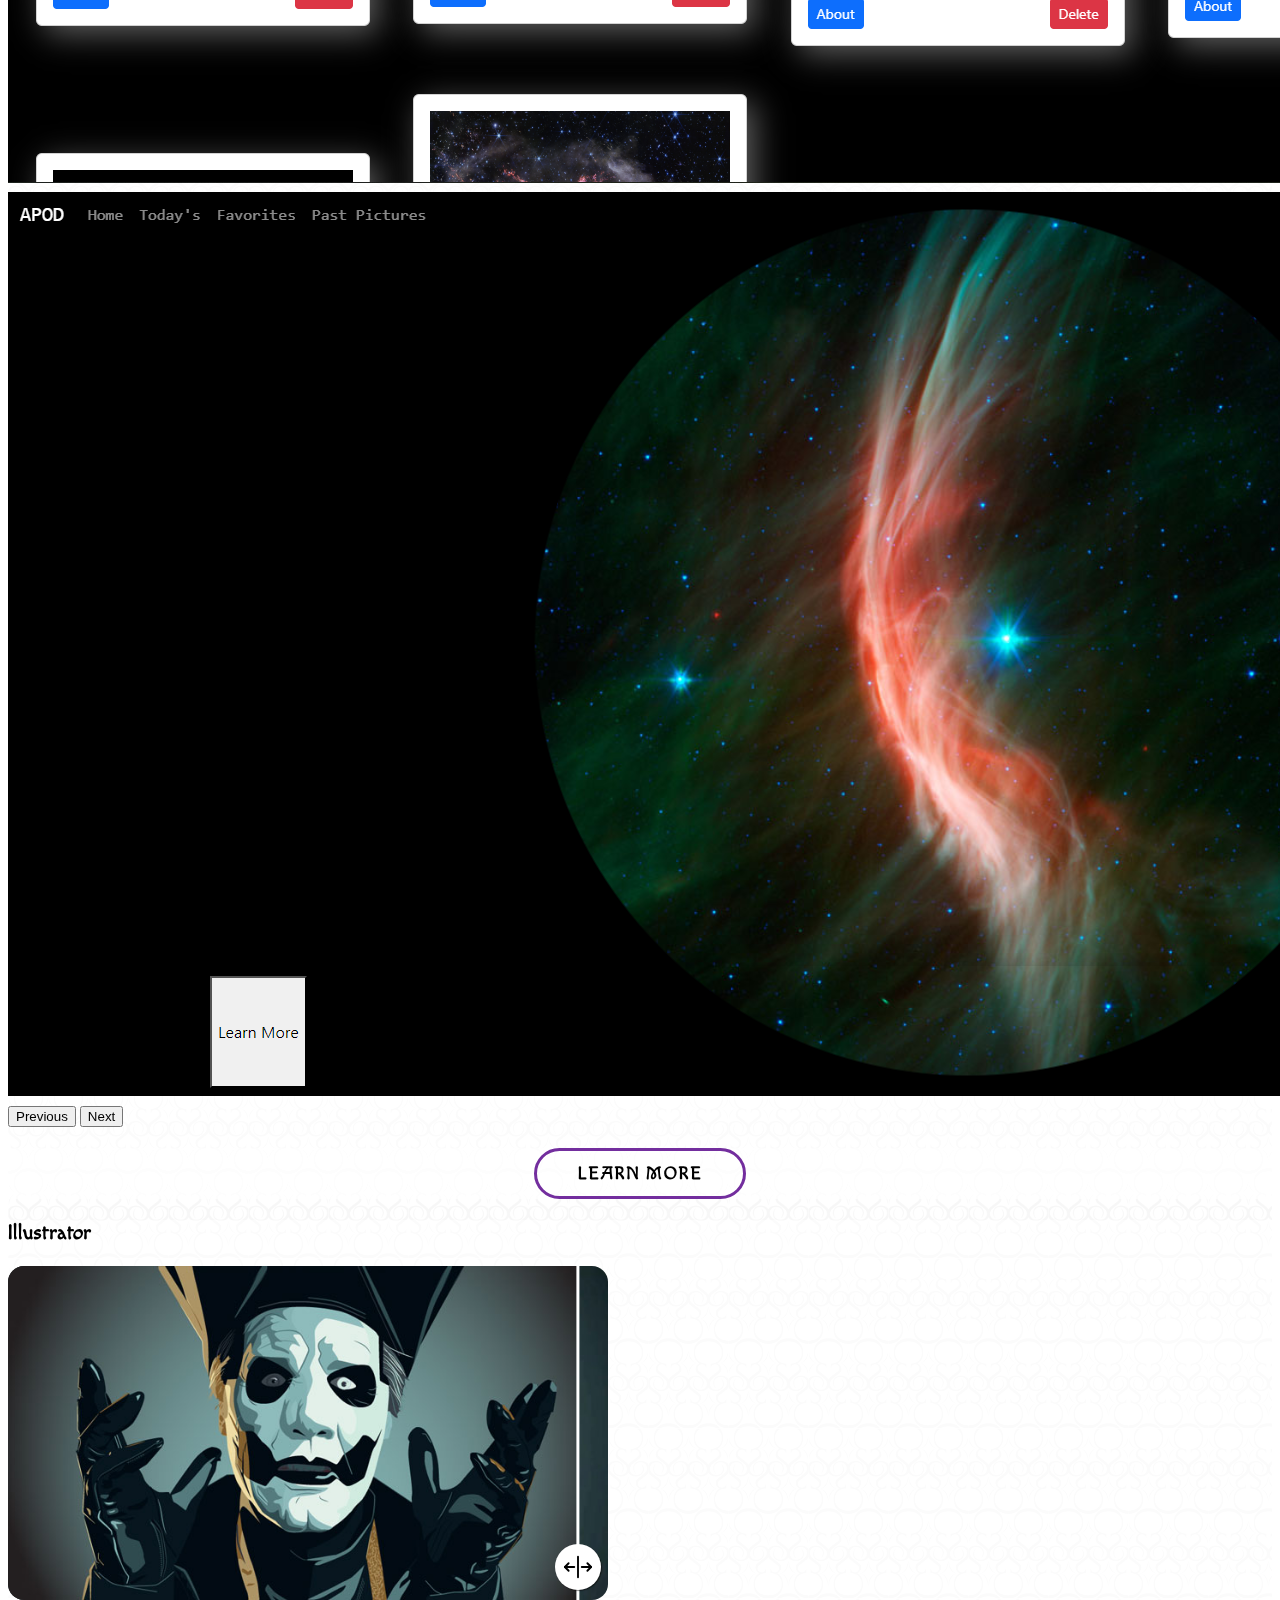
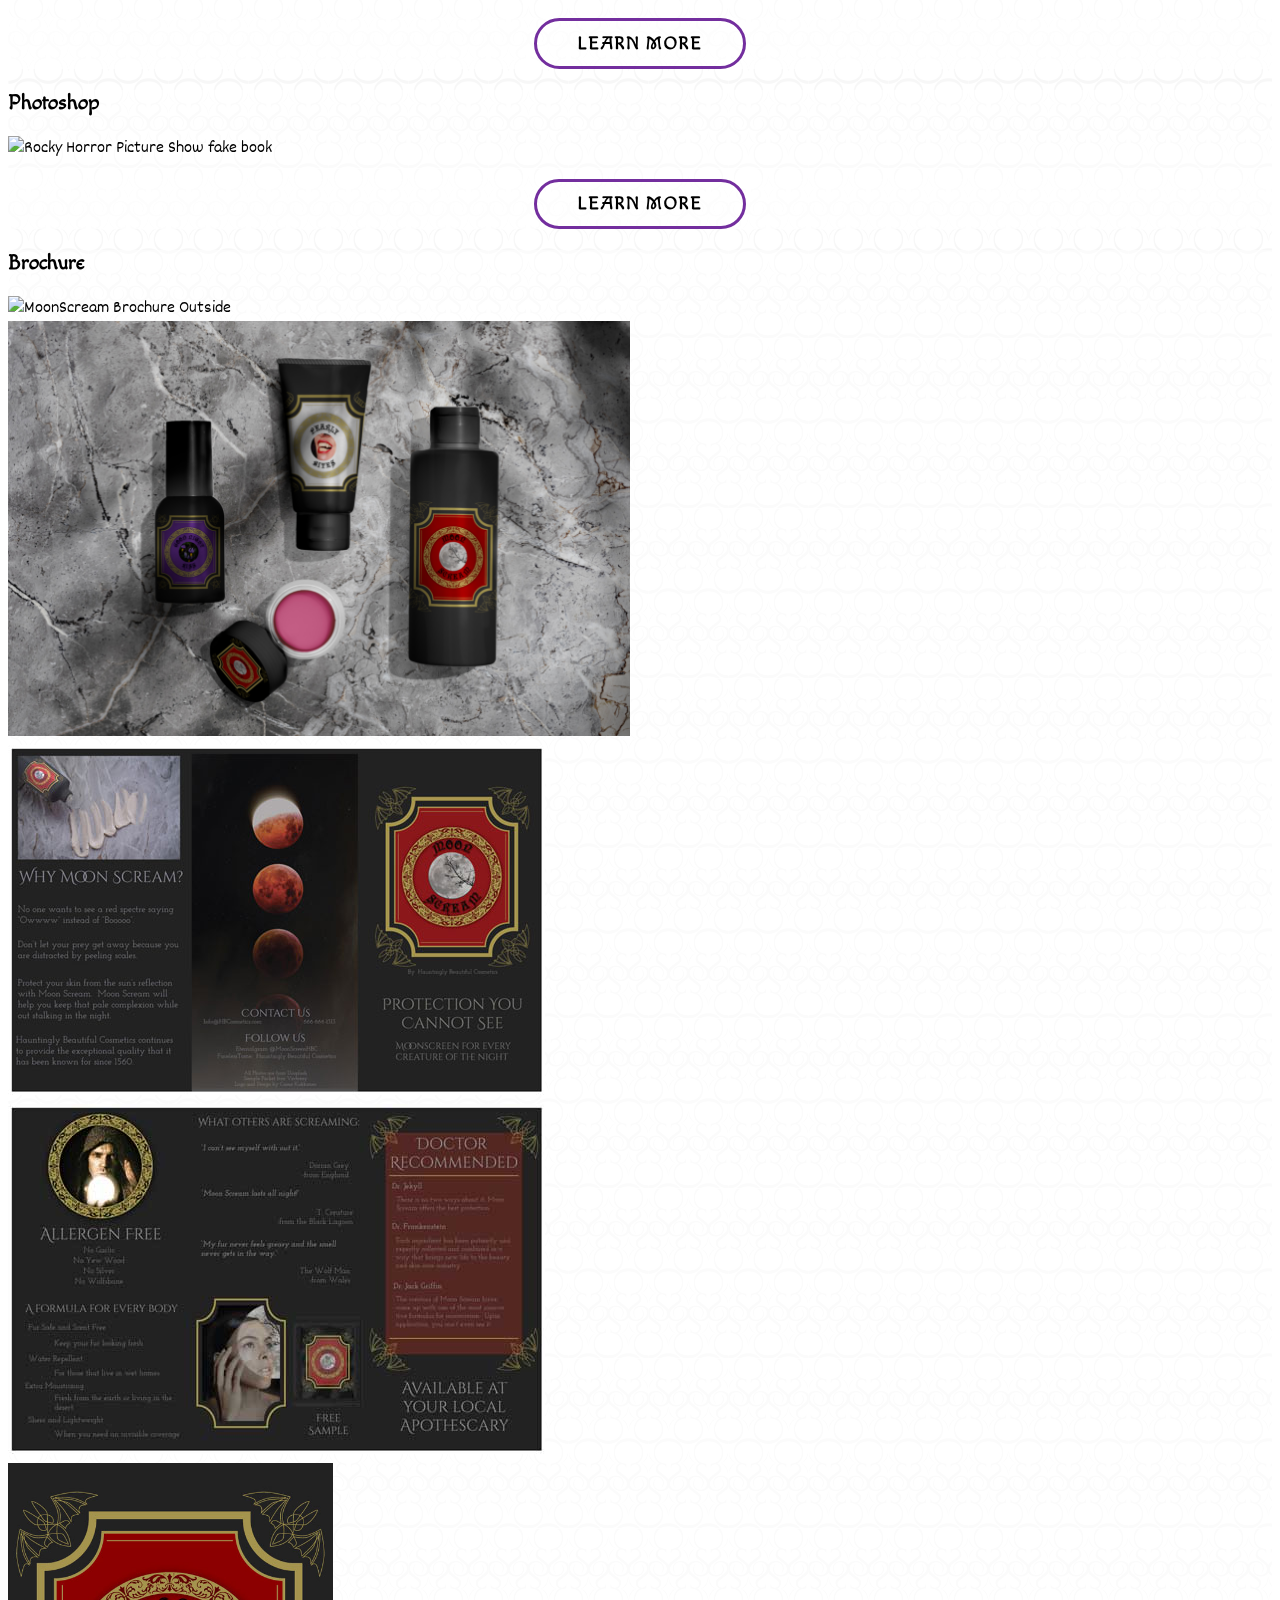
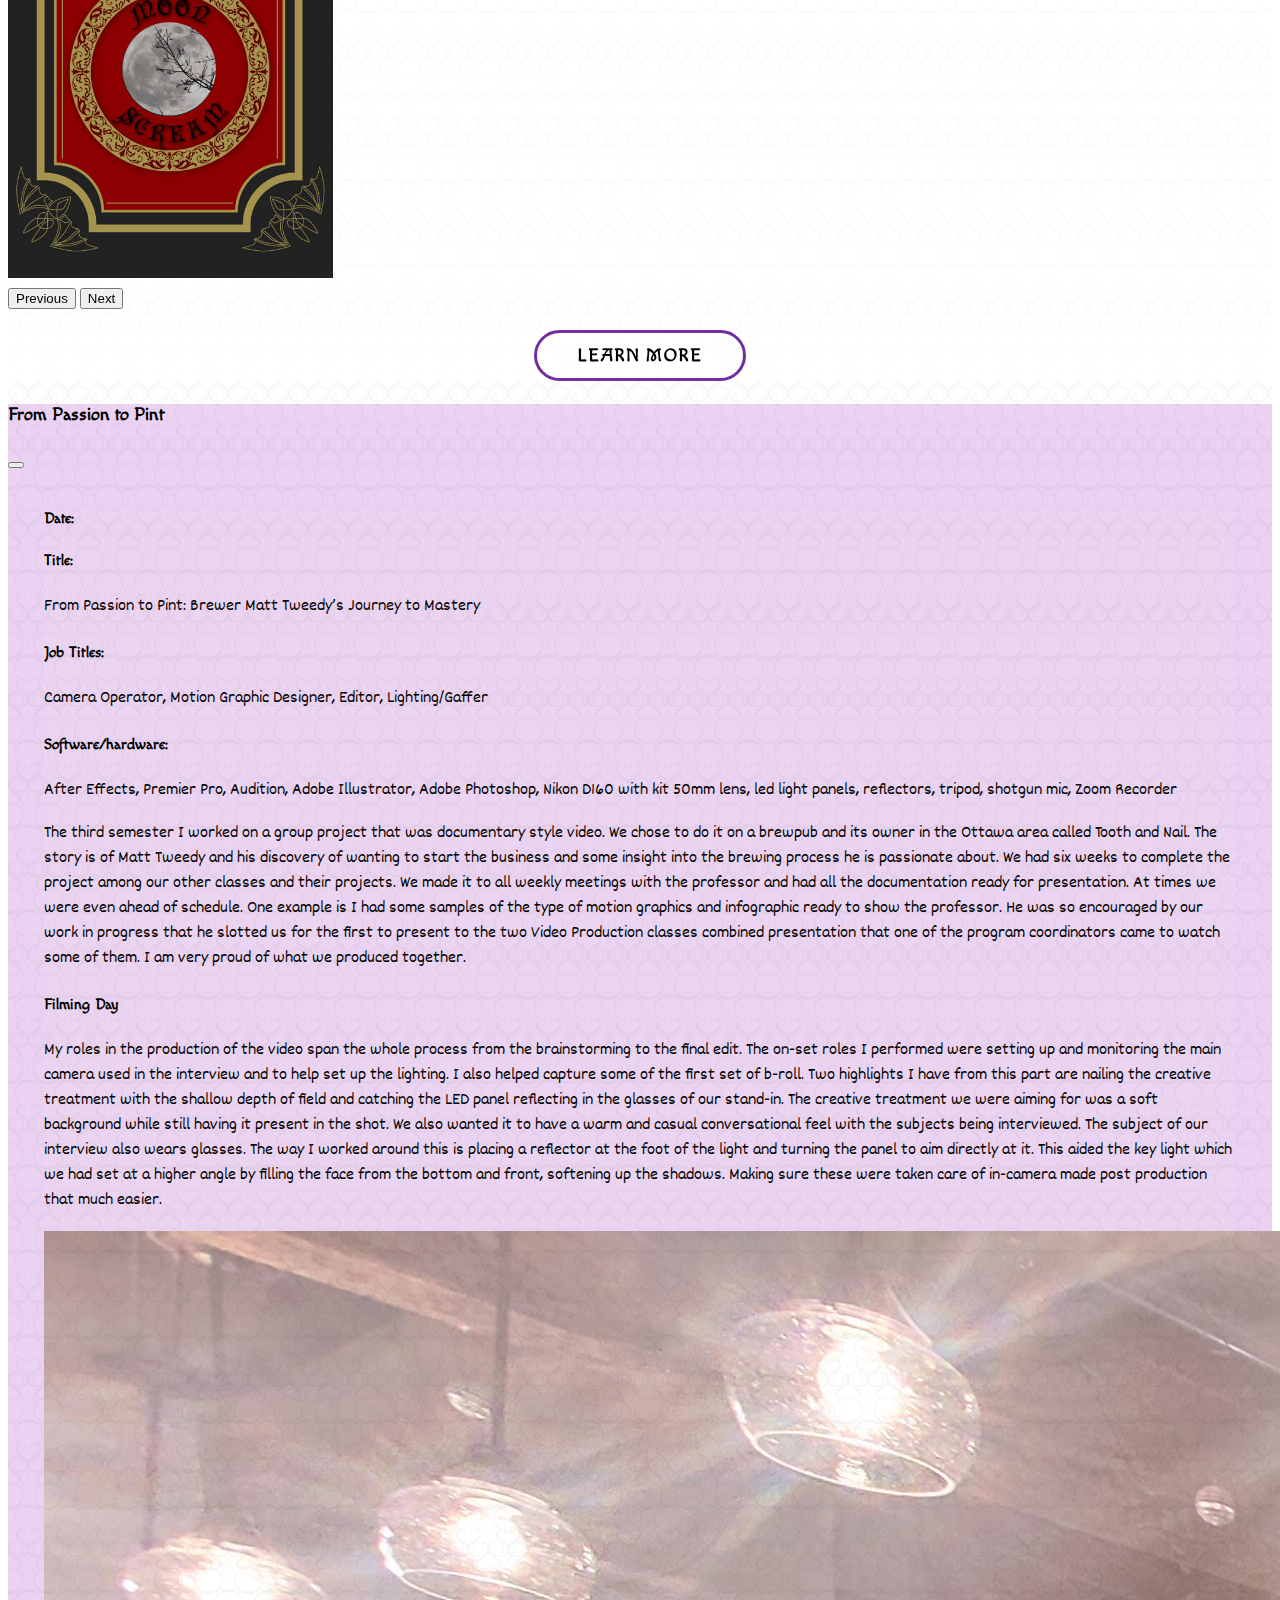
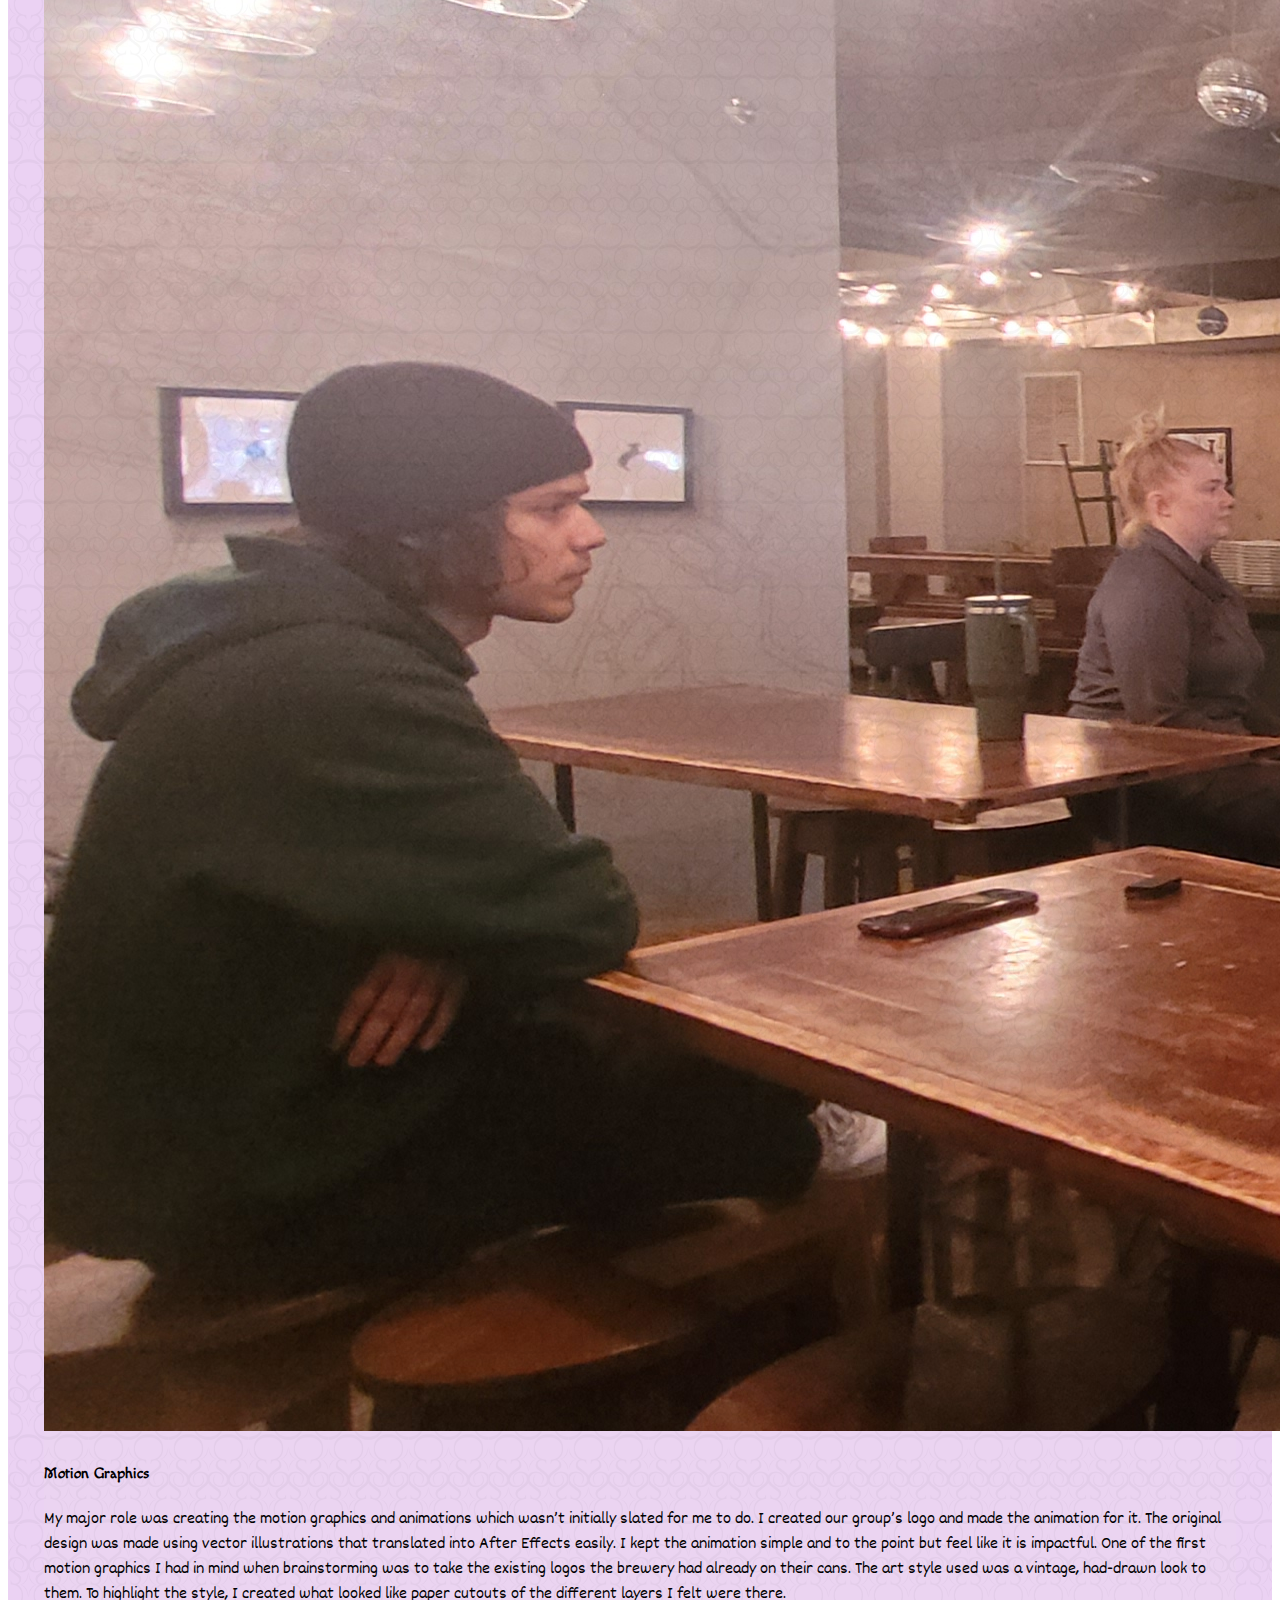
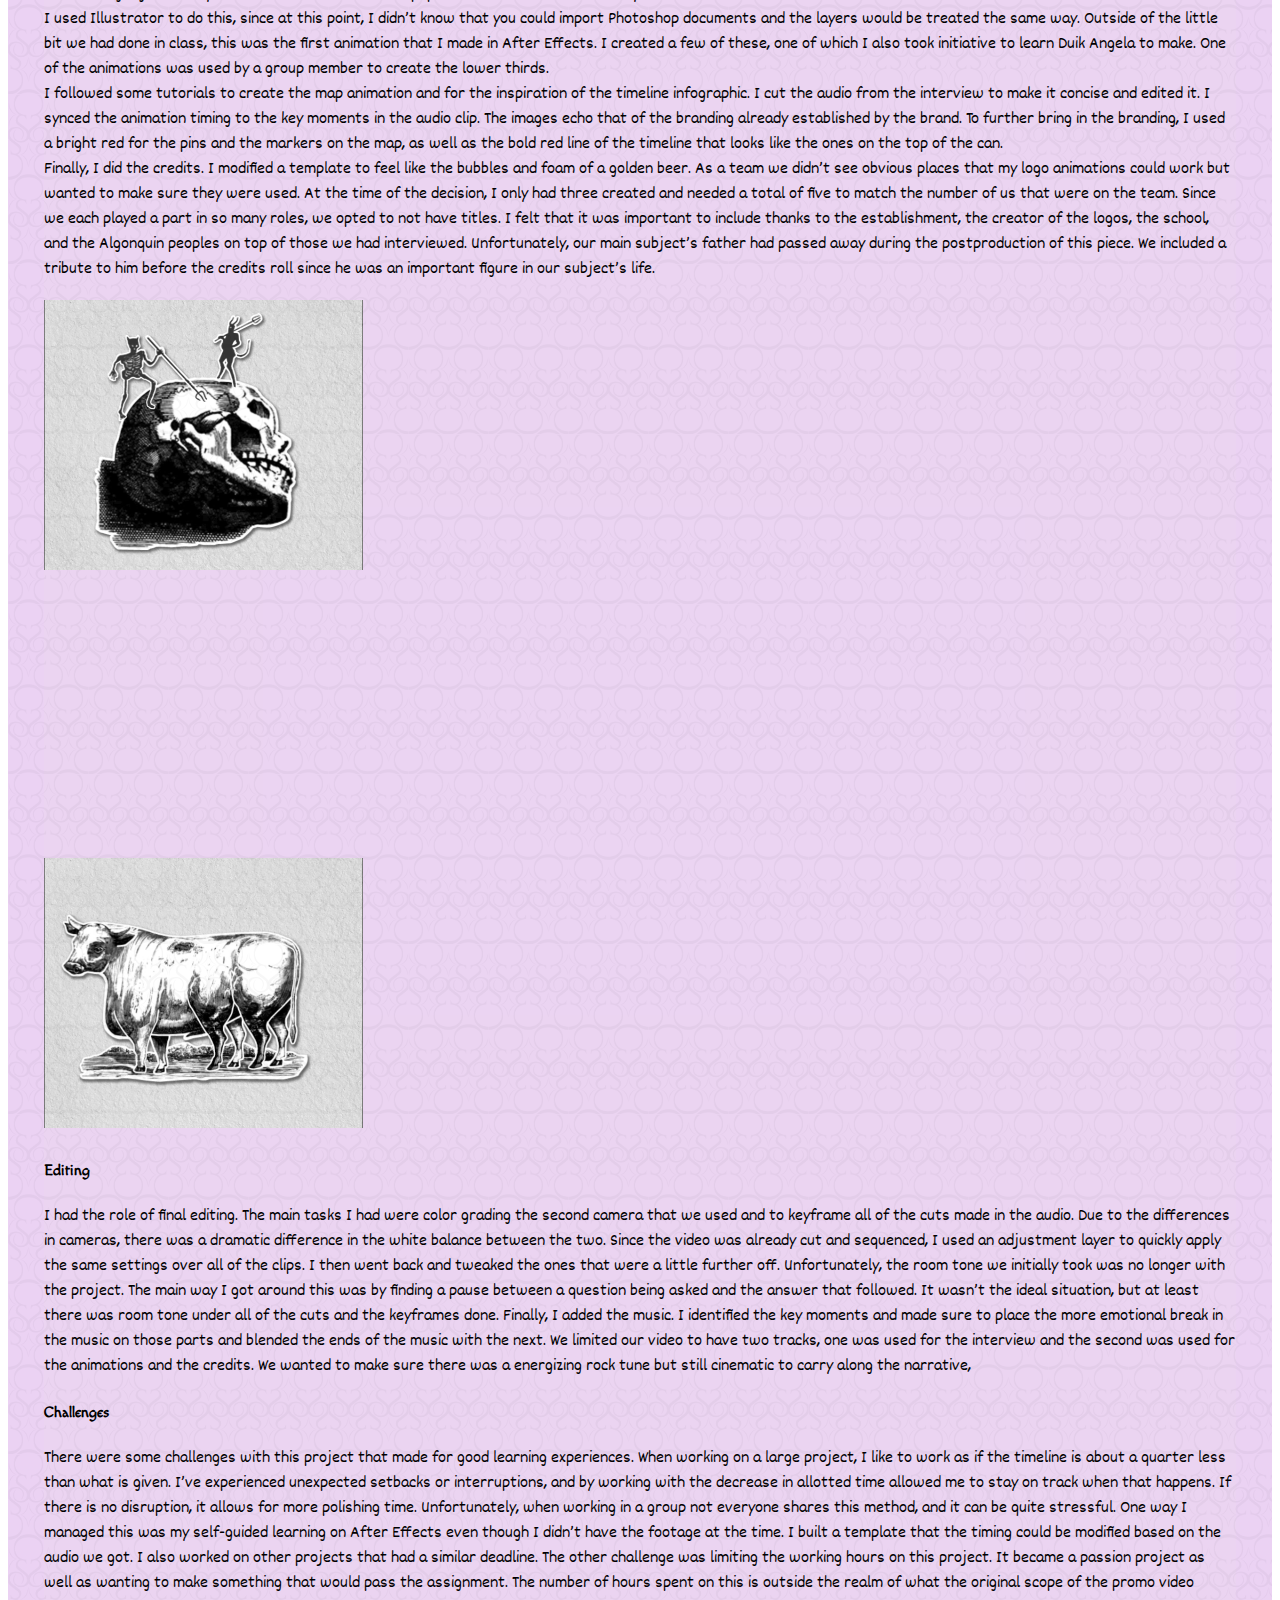
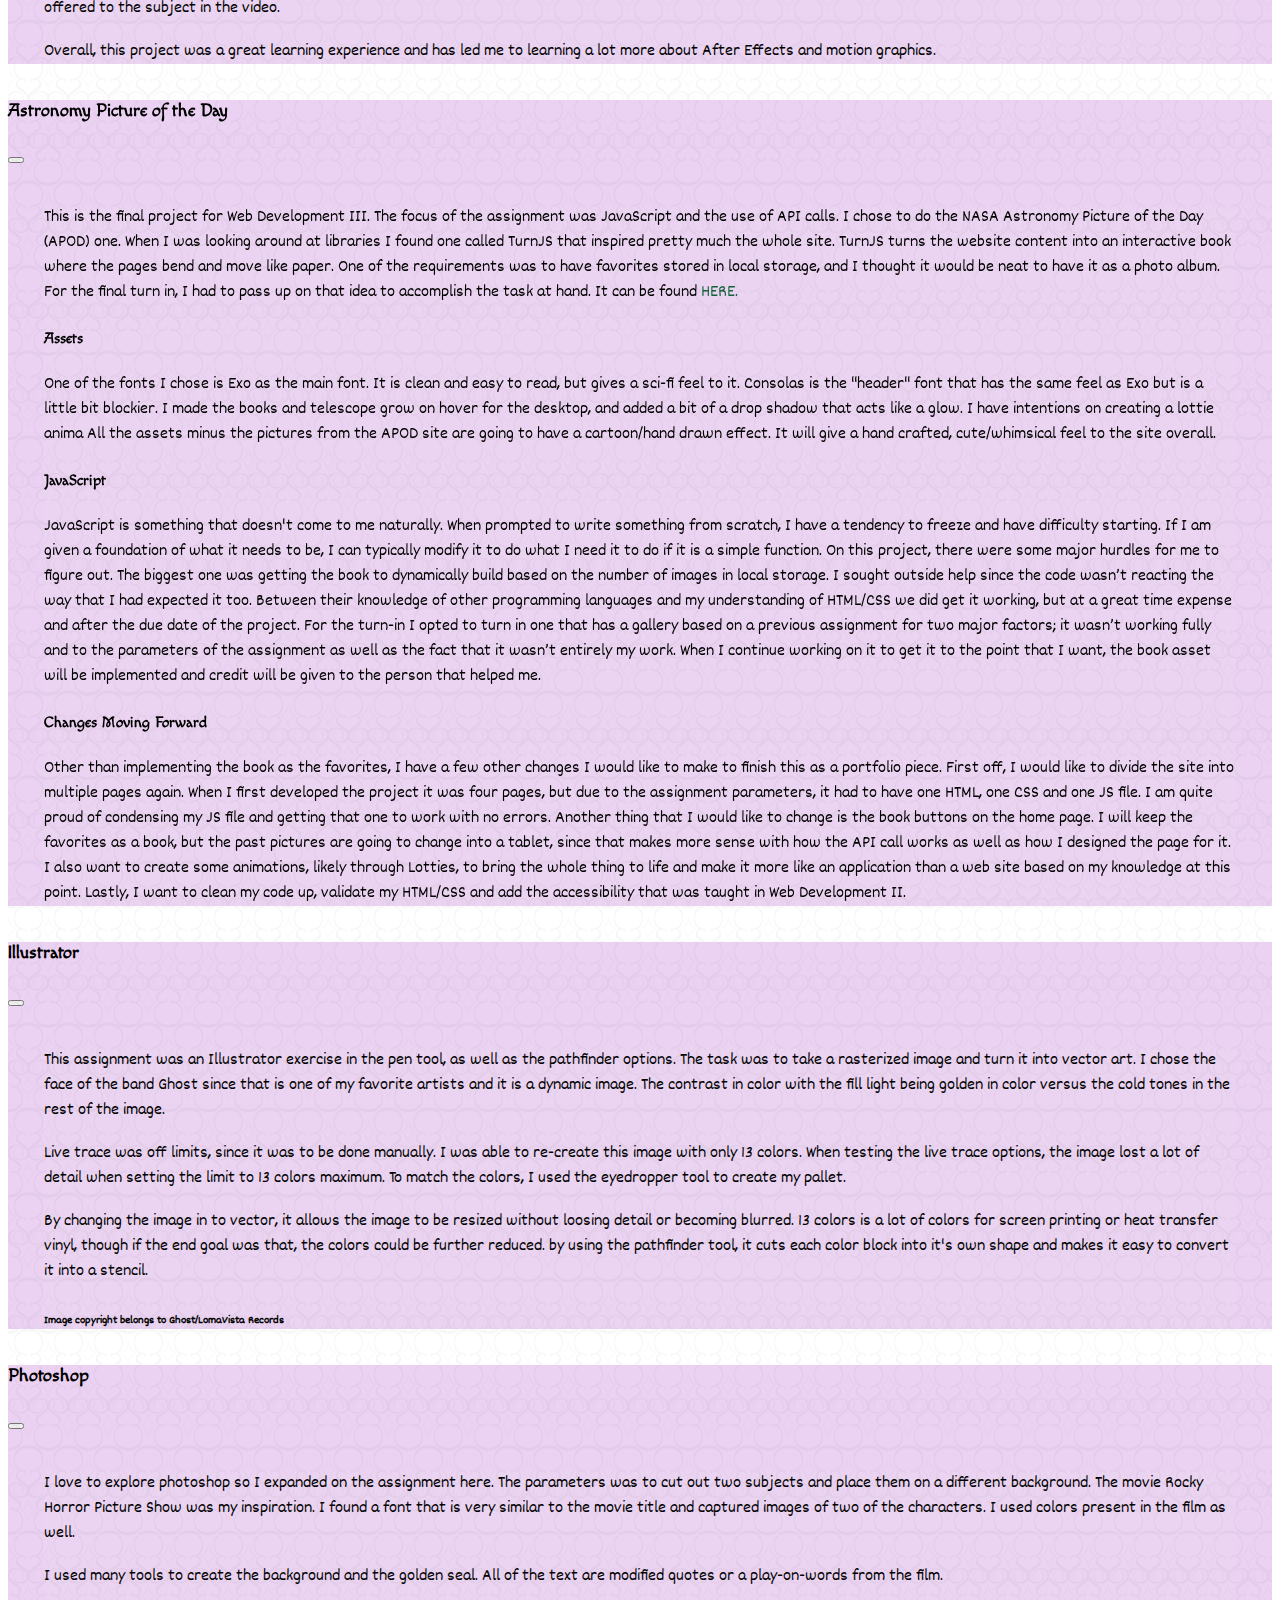
==== commit 0dccc0a1: "updates content" ====
--- a/index.html
+++ b/index.html
@@ -33,21 +33,21 @@
     <main id="main">
       <div class="fixed-bottom p-3 d-flex justify-content-end"><a href="#main">TOP</a></div>
       <div class="hero d-flex justify-content-center align-items-center">
-        <img src="images/photos/hero-banner.jpg" alt="Galaxy Hero Image with Eclipse in the center">
+        <img src="images/photos/hero.jpg" alt="Hero Image with Celtic knotwork">
         <h1 class="text-center">CASSIE FOURNIER</h1>
+        <!-- <h2>IMD Generalist</h2> -->
 
         <!-- <h2 class="display-2">Web Development</h2>
-          <h2 class="display-2">Web Design</h2>
-          <h2 class="display-2">Motion Graphics</h2>
-          <h2 class="display-2">Video Editing</h2> -->
+        <h2 class="display-2">Web Design</h2>
+        <h2 class="display-2">Motion Graphics</h2>
+        <h2 class="display-2">Video Editing</h2> -->
 
         <div class="container d-md-flex d-block nav">
           <button class="button main-button" onclick="window.location.href='#aboutme';">About Me</button>
           <button class="button main-button" onclick="window.location.href='#skills';">Skills</button>
           <button class="button main-button" onclick="window.location.href='#mywork';">My
             Work</button>
-
-
+          <button class="button main-button" onclick="window.location.href='#mywork';">Hobbies</button>
         </div>
       </div>
     </main>
@@ -102,7 +102,7 @@
         data-aos-duration="3000">
         <div class="col-5 "></div>
         <div class="col-2 text-center">
-          <img src="images/icons/bulet.svg" class="star" alt="star icon" aria-hidden="true">
+          <img src="images/logos/logo-green.svg" class="star" alt="star icon" aria-hidden="true">
         </div>
         <div class="col-5 details">
           <h3>Time Management</h3>
@@ -120,7 +120,7 @@
           </ul>
         </div>
         <div class="col-2 text-center">
-          <img src="images/icons/bulet.svg" class="star" alt="star icon" aria-hidden="true">
+          <img src="images/logos/logo-green.svg" class="star" alt="star icon" aria-hidden="true">
         </div>
         <div class="col-5 d-sm-none d-md-flex"></div>
       </div><!--end skill row left-->
@@ -128,7 +128,7 @@
         data-aos-duration="3000">
         <div class="col-5 "></div>
         <div class="col-2 text-center">
-          <img src="images/icons/bulet.svg" class="star" alt="star icon" aria-hidden="true">
+          <img src="images/logos/logo-green.svg" class="star" alt="star icon" aria-hidden="true">
         </div>
         <div class="col-5 details">
           <h3>Teamwork</h3>
@@ -147,7 +147,7 @@
           </ul>
         </div>
         <div class="col-2 text-center">
-          <img src="images/icons/bulet.svg" class="star" alt="star icon" aria-hidden="true">
+          <img src="images/logos/logo-green.svg" class="star" alt="star icon" aria-hidden="true">
         </div>
         <div class="col-5 "></div>
       </div><!--end skill row left-->
@@ -155,7 +155,7 @@
         data-aos-duration="3000">
         <div class="col-5 "></div>
         <div class="col-2 text-center">
-          <img src="images/icons/bulet.svg" class="star" alt="star icon" aria-hidden="true">
+          <img src="images/logos/logo-green.svg" class="star" alt="star icon" aria-hidden="true">
         </div>
         <div class="col-5 details">
           <h3>Adobe Suite</h3>
@@ -175,7 +175,7 @@
             testing through Maze</p>
         </div>
         <div class="col-2 text-center">
-          <img src="images/icons/bulet.svg" class="star" alt="star icon" aria-hidden="true">
+          <img src="images/logos/logo-green.svg" class="star" alt="star icon" aria-hidden="true">
         </div>
         <div class="col-5 d-sm-none d-md-flex"></div>
       </div><!--end skill row left-->
@@ -184,7 +184,7 @@
         data-aos-duration="3000">
         <div class="col-5 "></div>
         <div class="col-2 text-center">
-          <img src="images/icons/bulet.svg" class="star" alt="star icon" aria-hidden="true">
+          <img src="images/logos/logo-green.svg" class="star" alt="star icon" aria-hidden="true">
         </div>
         <div class="col-5 details">
           <h3>Self-Taught & Pursuing</h3>
@@ -325,6 +325,10 @@
                       alt="MoonScream Brochure Outside">
                   </div>
                   <div class="carousel-item">
+                    <img src="images/photos/mywork/moonscream.jpg" class="d-block m-auto img-fluid ms-logo "
+                      alt="MoonScream Logo">
+                  </div>
+                  <div class="carousel-item">
                     <img src="images/photos/mywork/moon-scream-outside-537x350.jpg" class="d-block w-100"
                       alt="MoonScream Brochure Outside">
                   </div>
@@ -332,6 +336,7 @@
                     <img src="images/photos/mywork/moon-scream-inside-537x350.jpg" class="d-block w-100"
                       alt="MoonScream Brochure Inside">
                   </div>
+
                   <div class="carousel-item">
                     <img src="images/photos/mywork/moon-scream-logo-548x700.jpg"
                       class="d-block m-auto img-fluid ms-logo " alt="MoonScream Logo">
@@ -369,17 +374,33 @@
             <button type="button" class="btn-close" data-bs-dismiss="modal" aria-label="Close"></button>
           </div>
           <div class="modal-body">
+            <div>
+              <h5><strong>Date:</strong></h5>
+              <h5><strong>Title:</strong></h5> From Passion to Pint: Brewer Matt Tweedy’s Journey to Mastery
+              <h5><strong>Job Titles:</strong></h5> Camera Operator, Motion Graphic Designer, Editor, Lighting/Gaffer
+              <h5><strong>Software/hardware:</strong></h5> After Effects, Premier Pro, Audition, Adobe Illustrator,
+              Adobe Photoshop,
+              Nikon D160
+              with kit 50mm lens, led light panels, reflectors, tripod, shotgun mic, Zoom Recorder
+            </div>
             <div class="row">
               <div class="col">
-                <p>The third semester I worked on a group project that was documentary style video. We chose to do it on
-                  a brewpub and its owner in the Ottawa area called Tooth and Nail. The story is of Matt Tweedy and his
-                  discovery of wanting to start the business and some insight into the brewing process he is passionate
-                  about. We had six weeks to complete the project among our other classes and their projects. We made it
+                <p>The third semester I worked on a group project that was documentary style video. We chose to do it
+                  on
+                  a brewpub and its owner in the Ottawa area called Tooth and Nail. The story is of Matt Tweedy and
+                  his
+                  discovery of wanting to start the business and some insight into the brewing process he is
+                  passionate
+                  about. We had six weeks to complete the project among our other classes and their projects. We made
+                  it
                   to all weekly meetings with the professor and had all the documentation ready for presentation. At
-                  times we were even ahead of schedule. One example is I had some samples of the type of motion graphics
+                  times we were even ahead of schedule. One example is I had some samples of the type of motion
+                  graphics
                   and infographic ready to show the professor. He was so encouraged by our work in progress that he
-                  slotted us for the first to present to the two Video Production classes combined presentation that one
-                  of the program coordinators came to watch some of them. I am very proud of what we produced together.
+                  slotted us for the first to present to the two Video Production classes combined presentation that
+                  one
+                  of the program coordinators came to watch some of them. I am very proud of what we produced
+                  together.
                 </p>
               </div><!--end col-->
             </div><!--end row-->
@@ -388,10 +409,12 @@
                 <h5>Filming Day</h5>
                 <p>My roles in the production of the video span the whole process from the brainstorming to the final
                   edit. The on-set roles I performed were setting up and monitoring the main camera used in the
-                  interview and to help set up the lighting. I also helped capture some of the first set of b-roll. Two
+                  interview and to help set up the lighting. I also helped capture some of the first set of b-roll.
+                  Two
                   highlights I have from this part are nailing the creative treatment with the shallow depth of field
                   and catching the LED panel reflecting in the glasses of our stand-in. The creative treatment we were
-                  aiming for was a soft background while still having it present in the shot. We also wanted it to have
+                  aiming for was a soft background while still having it present in the shot. We also wanted it to
+                  have
                   a warm and casual conversational feel with the subjects being interviewed. The subject of our
                   interview also wears glasses. The way I worked around this is placing a reflector at the foot of the
                   light and turning the panel to aim directly at it. This aided the key light which we had set at a
@@ -403,11 +426,14 @@
               </div><!--end col-->
             </div><!--end row-->
             <h5>Motion Graphics</h5>
-            <p>My major role was creating the motion graphics and animations which wasn’t initially slated for me to do.
+            <p>My major role was creating the motion graphics and animations which wasn’t initially slated for me to
+              do.
               I created our group’s logo and made the animation for it. The original design was made using vector
-              illustrations that translated into After Effects easily. I kept the animation simple and to the point but
+              illustrations that translated into After Effects easily. I kept the animation simple and to the point
+              but
               feel like it is impactful. One of the first motion graphics I had in mind when brainstorming was to take
-              the existing logos the brewery had already on their cans. The art style used was a vintage, had-drawn look
+              the existing logos the brewery had already on their cans. The art style used was a vintage, had-drawn
+              look
               to them. To highlight the style, I created what looked like paper cutouts of the different layers I felt
               were there.<br>
               I used Illustrator to do this, since at this point, I didn’t know that you could import Photoshop
@@ -415,18 +441,26 @@
               this was the first animation that I made in After Effects. I created a few of these, one of which I also
               took initiative to learn Duik Angela to make. One of the animations was used by a group member to create
               the lower thirds.<br>
-              I followed some tutorials to create the map animation and for the inspiration of the timeline infographic.
-              I cut the audio from the interview to make it concise and edited it. I synced the animation timing to the
+              I followed some tutorials to create the map animation and for the inspiration of the timeline
+              infographic.
+              I cut the audio from the interview to make it concise and edited it. I synced the animation timing to
+              the
               key moments in the audio clip. The images echo that of the branding already established by the brand. To
-              further bring in the branding, I used a bright red for the pins and the markers on the map, as well as the
+              further bring in the branding, I used a bright red for the pins and the markers on the map, as well as
+              the
               bold red line of the timeline that looks like the ones on the top of the can.<br>
-              Finally, I did the credits. I modified a template to feel like the bubbles and foam of a golden beer. As a
+              Finally, I did the credits. I modified a template to feel like the bubbles and foam of a golden beer. As
+              a
               team we didn’t see obvious places that my logo animations could work but wanted to make sure they were
-              used. At the time of the decision, I only had three created and needed a total of five to match the number
-              of us that were on the team. Since we each played a part in so many roles, we opted to not have titles. I
+              used. At the time of the decision, I only had three created and needed a total of five to match the
+              number
+              of us that were on the team. Since we each played a part in so many roles, we opted to not have titles.
+              I
               felt that it was important to include thanks to the establishment, the creator of the logos, the school,
-              and the Algonquin peoples on top of those we had interviewed. Unfortunately, our main subject’s father had
-              passed away during the postproduction of this piece. We included a tribute to him before the credits roll
+              and the Algonquin peoples on top of those we had interviewed. Unfortunately, our main subject’s father
+              had
+              passed away during the postproduction of this piece. We included a tribute to him before the credits
+              roll
               since he was an important figure in our subject’s life.
             </p>
             <div class="row">
@@ -451,15 +485,20 @@
             </div>
             <h5>Editing</h5>
             <p>I had the role of final editing. The main tasks I had were color grading the second camera that we used
-              and to keyframe all of the cuts made in the audio. Due to the differences in cameras, there was a dramatic
-              difference in the white balance between the two. Since the video was already cut and sequenced, I used an
+              and to keyframe all of the cuts made in the audio. Due to the differences in cameras, there was a
+              dramatic
+              difference in the white balance between the two. Since the video was already cut and sequenced, I used
+              an
               adjustment layer to quickly apply the same settings over all of the clips. I then went back and tweaked
-              the ones that were a little further off. Unfortunately, the room tone we initially took was no longer with
-              the project. The main way I got around this was by finding a pause between a question being asked and the
+              the ones that were a little further off. Unfortunately, the room tone we initially took was no longer
+              with
+              the project. The main way I got around this was by finding a pause between a question being asked and
+              the
               answer that followed. It wasn’t the ideal situation, but at least there was room tone under all of the
               cuts and the keyframes done. Finally, I added the music. I identified the key moments and made sure to
               place the more emotional break in the music on those parts and blended the ends of the music with the
-              next. We limited our video to have two tracks, one was used for the interview and the second was used for
+              next. We limited our video to have two tracks, one was used for the interview and the second was used
+              for
               the animations and the credits. We wanted to make sure there was a energizing rock tune but still
               cinematic to carry along the narrative,</p>
 
@@ -470,7 +509,8 @@
               allowed me to stay on track when that happens. If there is no disruption, it allows for more polishing
               time. Unfortunately, when working in a group not everyone shares this method, and it can be quite
               stressful. One way I managed this was my self-guided learning on After Effects even though I didn’t have
-              the footage at the time. I built a template that the timing could be modified based on the audio we got. I
+              the footage at the time. I built a template that the timing could be modified based on the audio we got.
+              I
               also worked on other projects that had a similar deadline. The other challenge was limiting the working
               hours on this project. It became a passion project as well as wanting to make something that would pass
               the assignment. The number of hours spent on this is outside the realm of what the original scope of the
@@ -493,15 +533,18 @@
             <button type="button" class="btn-close" data-bs-dismiss="modal" aria-label="Close"></button>
           </div>
           <div class="modal-body">
-            <p>This is the final project for Web Development III. The focus of the assignment was JavaScript and the use
-              of API calls. I chose to do the NASA Astronomy Picture of the Day (APOD) one. When I was looking around at
+            <p>This is the final project for Web Development III. The focus of the assignment was JavaScript and the
+              use
+              of API calls. I chose to do the NASA Astronomy Picture of the Day (APOD) one. When I was looking around
+              at
               libraries I found one called TurnJS that inspired pretty much the whole site. TurnJS turns the website
-              content into an interactive book where the pages bend and move like paper. One of the requirements was to
+              content into an interactive book where the pages bend and move like paper. One of the requirements was
+              to
               have favorites stored in local storage, and I thought it would be neat to have it as a photo album. For
               the final turn in, I had to pass up on that idea to accomplish the task at hand. It can be found <a
                 href="https://kukk0006.github.io/mtm6302-capstone-Kukk0006/" target="_blank">HERE.</a></p>
 
-            <h3>Assets</h3>
+            <h5>Assets</h5>
 
             <p>One of the fonts I chose is Exo as the main font. It is clean and easy to read, but gives a sci-fi feel
               to it. Consolas is the "header" font that has the same feel as Exo but is a little bit blockier.
@@ -512,26 +555,34 @@
               will give a hand crafted, cute/whimsical feel to the site overall.</p>
 
 
-            <h3>JavaScript</h3>
-
-            <p>JavaScript is something that doesn't come to me naturally. When prompted to write something from scratch,
+            <h5>JavaScript</h5>
+
+            <p>JavaScript is something that doesn't come to me naturally. When prompted to write something from
+              scratch,
               I have a tendency to freeze and have difficulty starting. If I am given a foundation of what it needs to
               be, I can typically modify it to do what I need it to do if it is a simple function. On this project,
               there were some major hurdles for me to figure out. The biggest one was getting the book to dynamically
-              build based on the number of images in local storage. I sought outside help since the code wasn’t reacting
+              build based on the number of images in local storage. I sought outside help since the code wasn’t
+              reacting
               the way that I had expected it too. Between their knowledge of other programming languages and my
-              understanding of HTML/CSS we did get it working, but at a great time expense and after the due date of the
-              project. For the turn-in I opted to turn in one that has a gallery based on a previous assignment for two
-              major factors; it wasn’t working fully and to the parameters of the assignment as well as the fact that it
-              wasn’t entirely my work. When I continue working on it to get it to the point that I want, the book asset
+              understanding of HTML/CSS we did get it working, but at a great time expense and after the due date of
+              the
+              project. For the turn-in I opted to turn in one that has a gallery based on a previous assignment for
+              two
+              major factors; it wasn’t working fully and to the parameters of the assignment as well as the fact that
+              it
+              wasn’t entirely my work. When I continue working on it to get it to the point that I want, the book
+              asset
               will be implemented and credit will be given to the person that helped me.</p>
 
-            <h3>Changes Moving Forward</h3>
+            <h5>Changes Moving Forward</h5>
 
             <p>Other than implementing the book as the favorites, I have a few other changes I would like to make to
               finish this as a portfolio piece. First off, I would like to divide the site into multiple pages again.
-              When I first developed the project it was four pages, but due to the assignment parameters, it had to have
-              one HTML, one CSS and one JS file. I am quite proud of condensing my JS file and getting that one to work
+              When I first developed the project it was four pages, but due to the assignment parameters, it had to
+              have
+              one HTML, one CSS and one JS file. I am quite proud of condensing my JS file and getting that one to
+              work
               with no errors. Another thing that I would like to change is the book buttons on the home page. I will
               keep the favorites as a book, but the past pictures are going to change into a tablet, since that makes
               more sense with how the API call works as well as how I designed the page for it. I also want to create
@@ -604,12 +655,83 @@
             <button type="button" class="btn-close" data-bs-dismiss="modal" aria-label="Close"></button>
           </div>
           <div class="modal-body">
-            <p>The focus on this assignment was precise and concise writing featuring product or service that didn't
-              exist. I used my skills in Photoshop and Illustrator to stylize the brochure.</p>
-
-            <p>I wanted to have an elegant but a dark look. I took inspiration for the logo and color pallet from
-              wine bottles. The content inspired by historical horror movies. Filled with puns, the text adds a fun
-              and humorous side without taking away from the sleek look of the document. </p>
+            <div>
+              <h5><strong>Date:</strong> Dec 9, 2022 & April 21, 2023</h5>
+              <h5><strong>Title:</strong> Haunting Beautiful Cosmetics Brochure and Products </h5>
+              <h5> <strong>Job Titles:</strong> Illustrator, Copywriter, Graphic Designer</h5>
+              <h5><strong>Software/hardware:</strong> Adobe Illustrator, Adobe Photoshop</h5>
+            </div>
+            <h5>Summary:</h5>
+            <p>This brand and line of products are the result of two different assignments. The focus on
+              one assignment
+              was precise and concise writing featuring products or services that didn't exist. I used my skills in
+              Photoshop and Illustrator to stylize the brochure for a novel cosmetic company. I used this project as
+              inspiration for my Shopify assignment that I had in Content Management Systems. I made two additional
+              products, a lip gloss and a toothpaste. I wanted to have an elegant but a dark look. I took inspiration
+              for the logo and color pallet from old wine, perfume and potion labels. The content is inspired by
+              historical horror movies. Filled with puns, the text adds a fun and humorous side without taking away
+              from
+              the sleek look of the document. </p>
+            <h5>Logo and Design</h5>
+            <div class="row">
+              <div class="col-4 align-self-center"><img src="images/photos/mywork/moon-scream-logo-274x350.jpg"
+                  alt="Moon Scream Logo">
+              </div>
+              <div class="col-8">
+                <p>The project started with the idea of moonscreen, which would be applied like sunscreen. The
+                  concepts
+                  that
+                  helped shape the logo design are the words “luxury” and “premium”. I used rich colors like red,
+                  black
+                  and
+                  gold to sell the idea that this was a product that those of high class would use. Black is a color
+                  that
+                  is
+                  often associated with night and I used it as the foundation to apply the other elements. The deep
+                  red
+                  compliments the darkness that comes from the black. The gold adds a contrasting highlight as well as
+                  to
+                  communicate the idea of it being that luxury item. The shape with the die cut corners was directly
+                  inspired by the labels. It also gives the logo a bold shape that is neither feminine or masculine.
+                  The
+                  bats were initially hand drawn and were created to push the narrative of the “creature of the night”
+                  and
+                  add an element of elegance with the fine detail. The drawings were then translated into vectors to
+                  make
+                  sure that all of the symmetry lined up. </p>
+              </div>
+            </div>
+            <h5>Copy</h5>
+            <p>To create the copy for the brochure, I drew inspiration from a cast of classic horror story and film
+              characters, infusing the text with a blend of puns and satire. The catalyst for this creative process
+              was
+              the enigmatic aristocrat Dorian Gray, as imagined by both Oscar Wilde and Alan Moore. Mr. Gray's review,
+              'I can't see myself without it,' sets the tone for the brochure's whimsical yet eerie atmosphere. In
+              both
+              Wilde's 'The Picture of Dorian Gray' and Moore's portrayal, Dorian hides away his portrait, a private
+              reflection of his moral degradation, concealed from prying eyes within his home.</p>
+            <p>Then there are the doctor recommendations. Dr. Victor Frankenstein is my favorite of the
+              recommendations.
+              He goes to say “Each ingredient has been patiently and expertly collected and combined in a way
+              that brings new life to the beauty and skin care industry.” This highlights the base of the
+              story of
+              Frankenstein by Mary Shelly in which Dr. Frankenstein creates a new life from collected body parts. I
+              had
+              a lot of fun trying to find all of the ways I could play with words.</p>
+            <h5>Products</h5>
+            <p>The initial product is the moonscreen called Moon Scream and the two products that were created for my
+              Shopify assignment are a line of lip glosses based on poisonous flowers, Good Night Kiss, and fang
+              paste,
+              Pearly Bites. I continued to use the same base logo shape as the Moon Scream but on the corners the
+              images
+              were changed to relate to the new products. The colors that were used are black and gold with the main
+              color related to the variation on the product.</p>
+            <h5>Bonus</h5>
+            <p>It hasn’t been put up for sale yet, but I did make a repeating pattern to use for fabrics and wallpaper
+              using the bats. I used Adobe Illustrator to create a seamless pattern in two different size variations.
+              I
+              intend on getting some fabric printed to make a dress out of and I know someone who wants to order it as
+              wallpaper for her dining room.</p>
 
             <h6>Photos are copyright to Unsplash </h6>
           </div>
